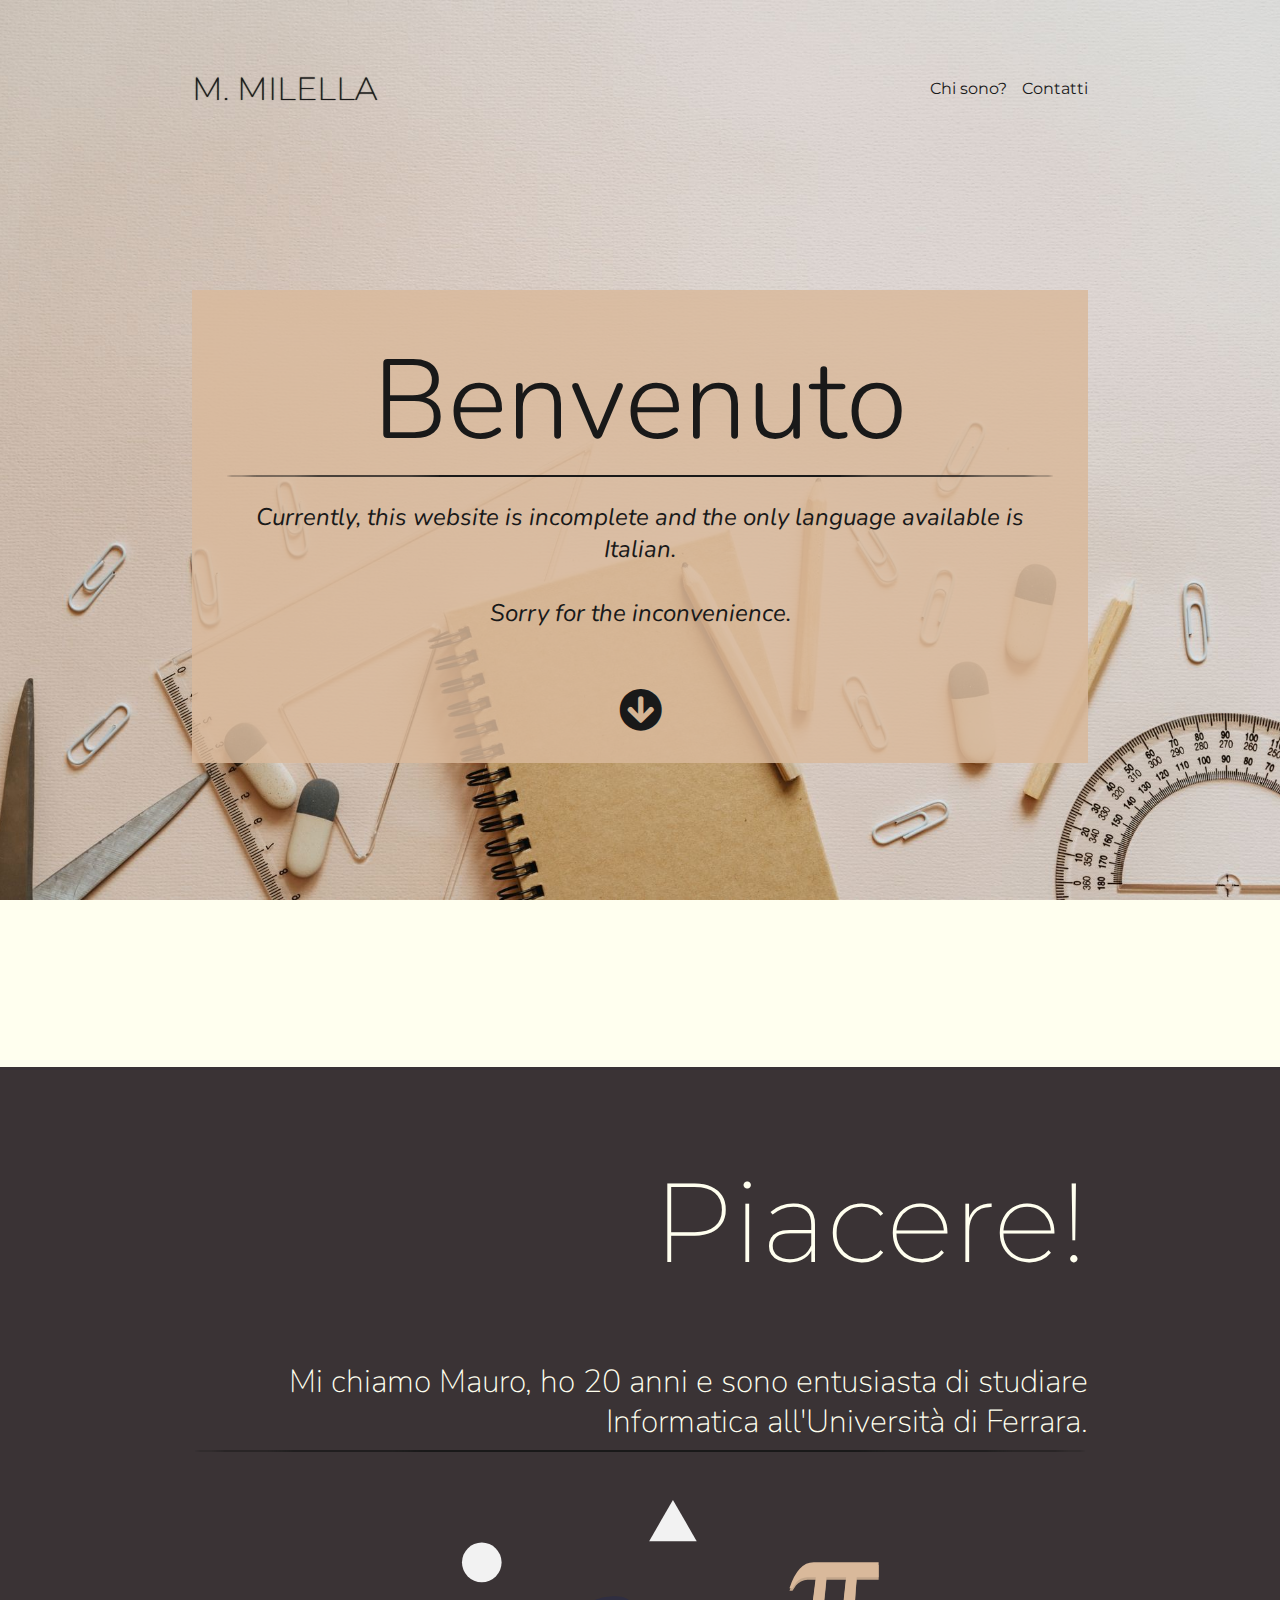
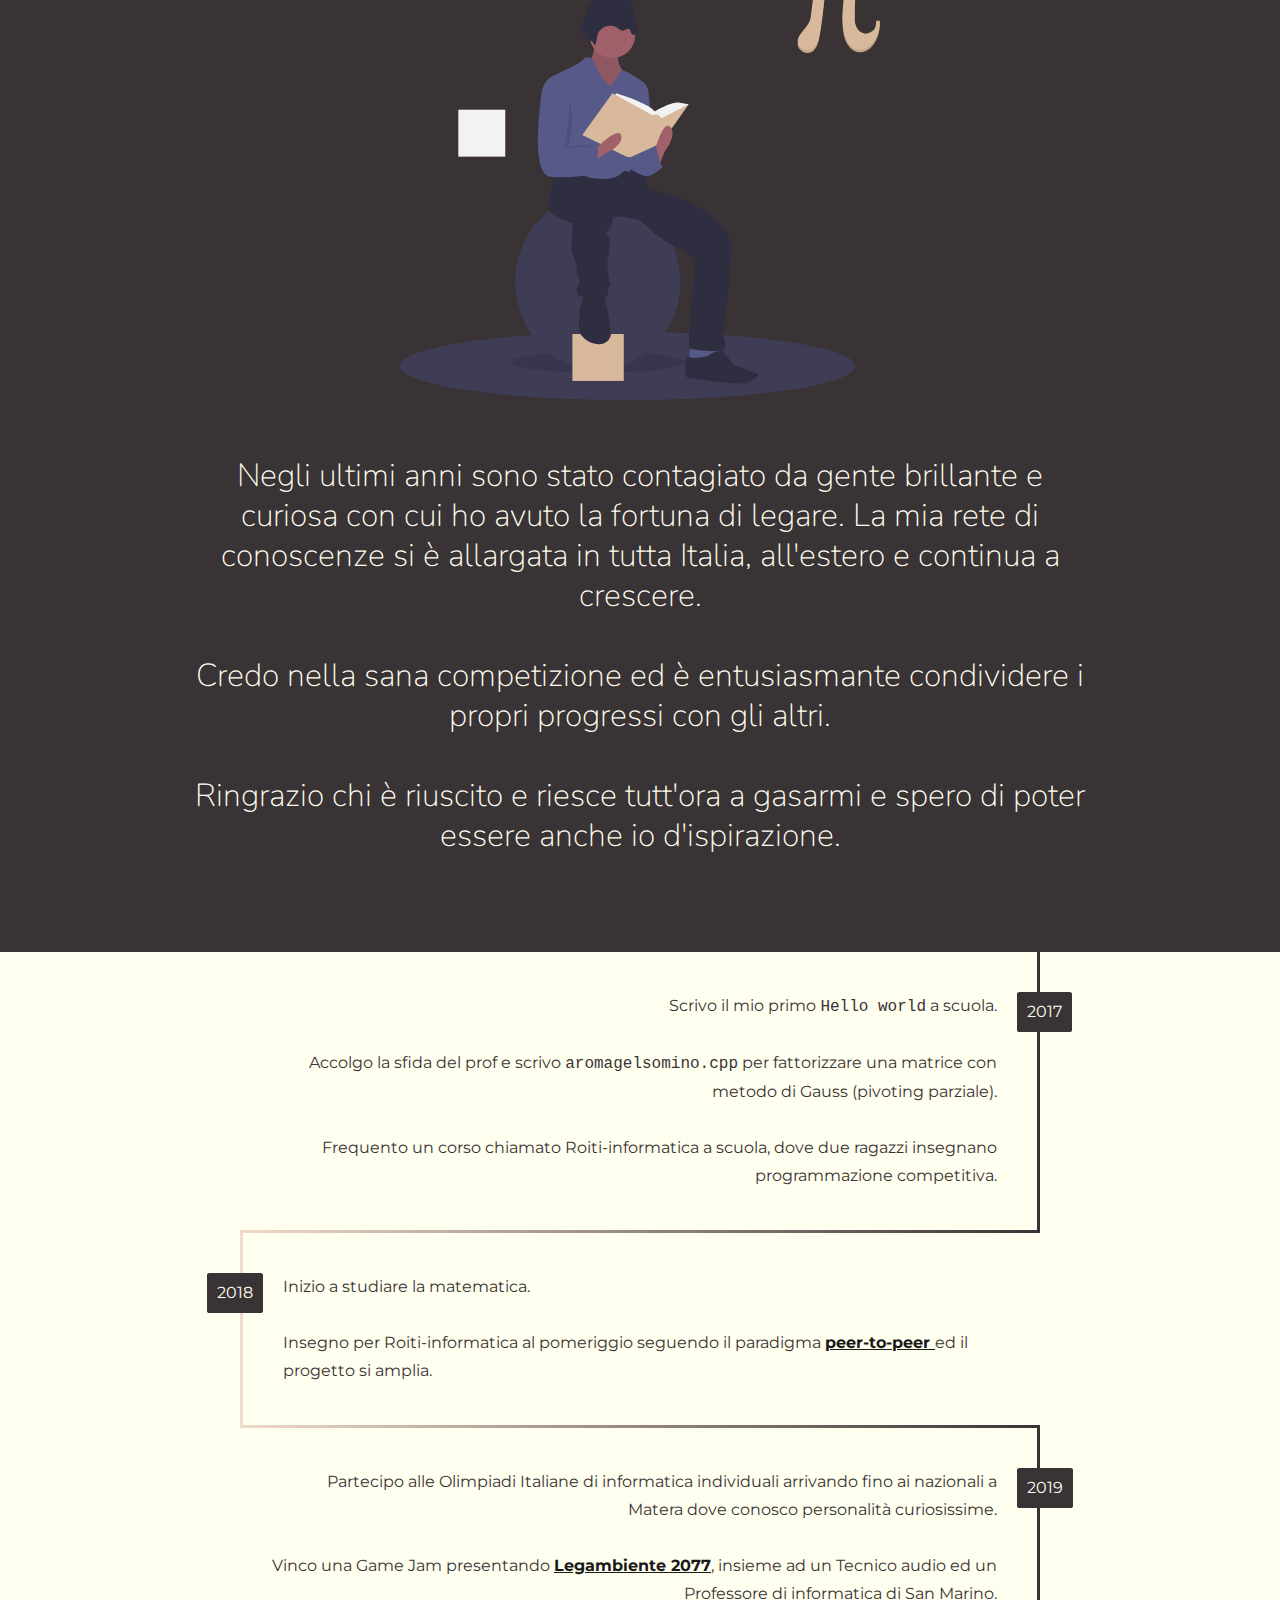
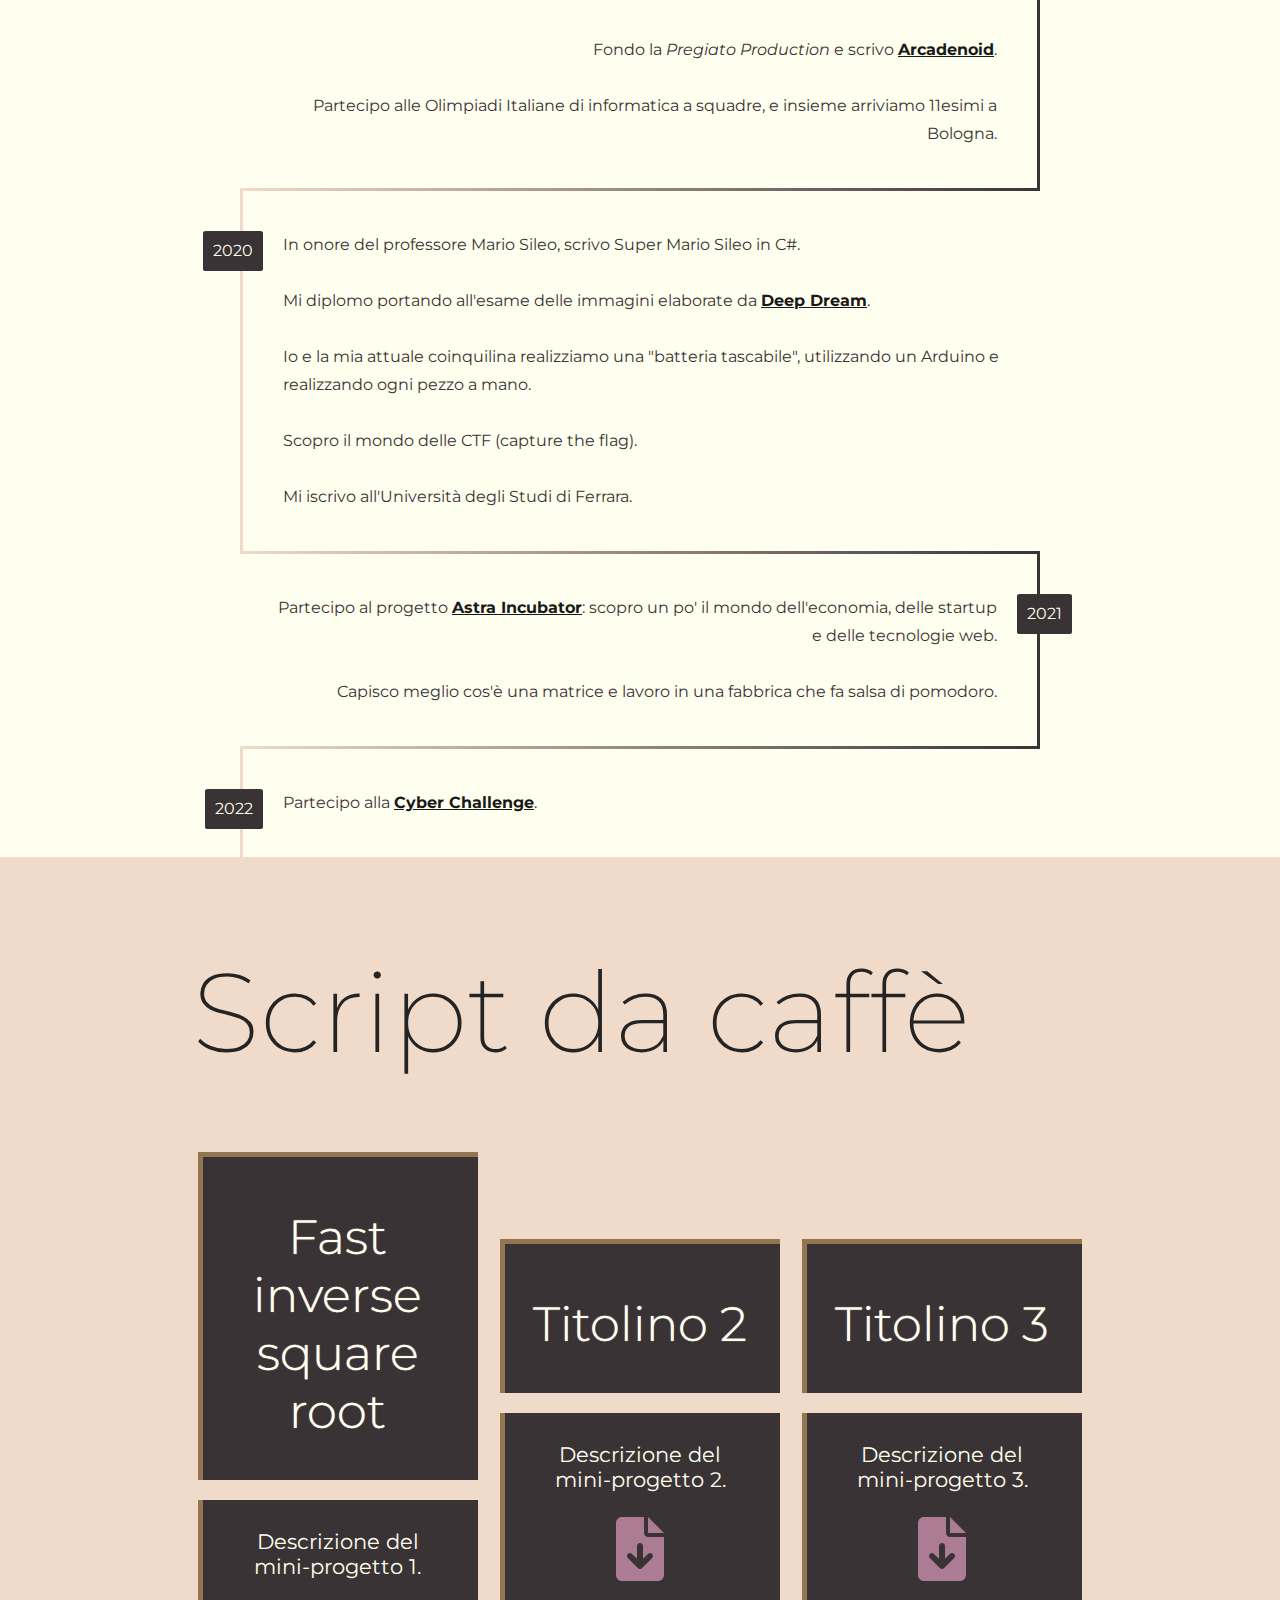
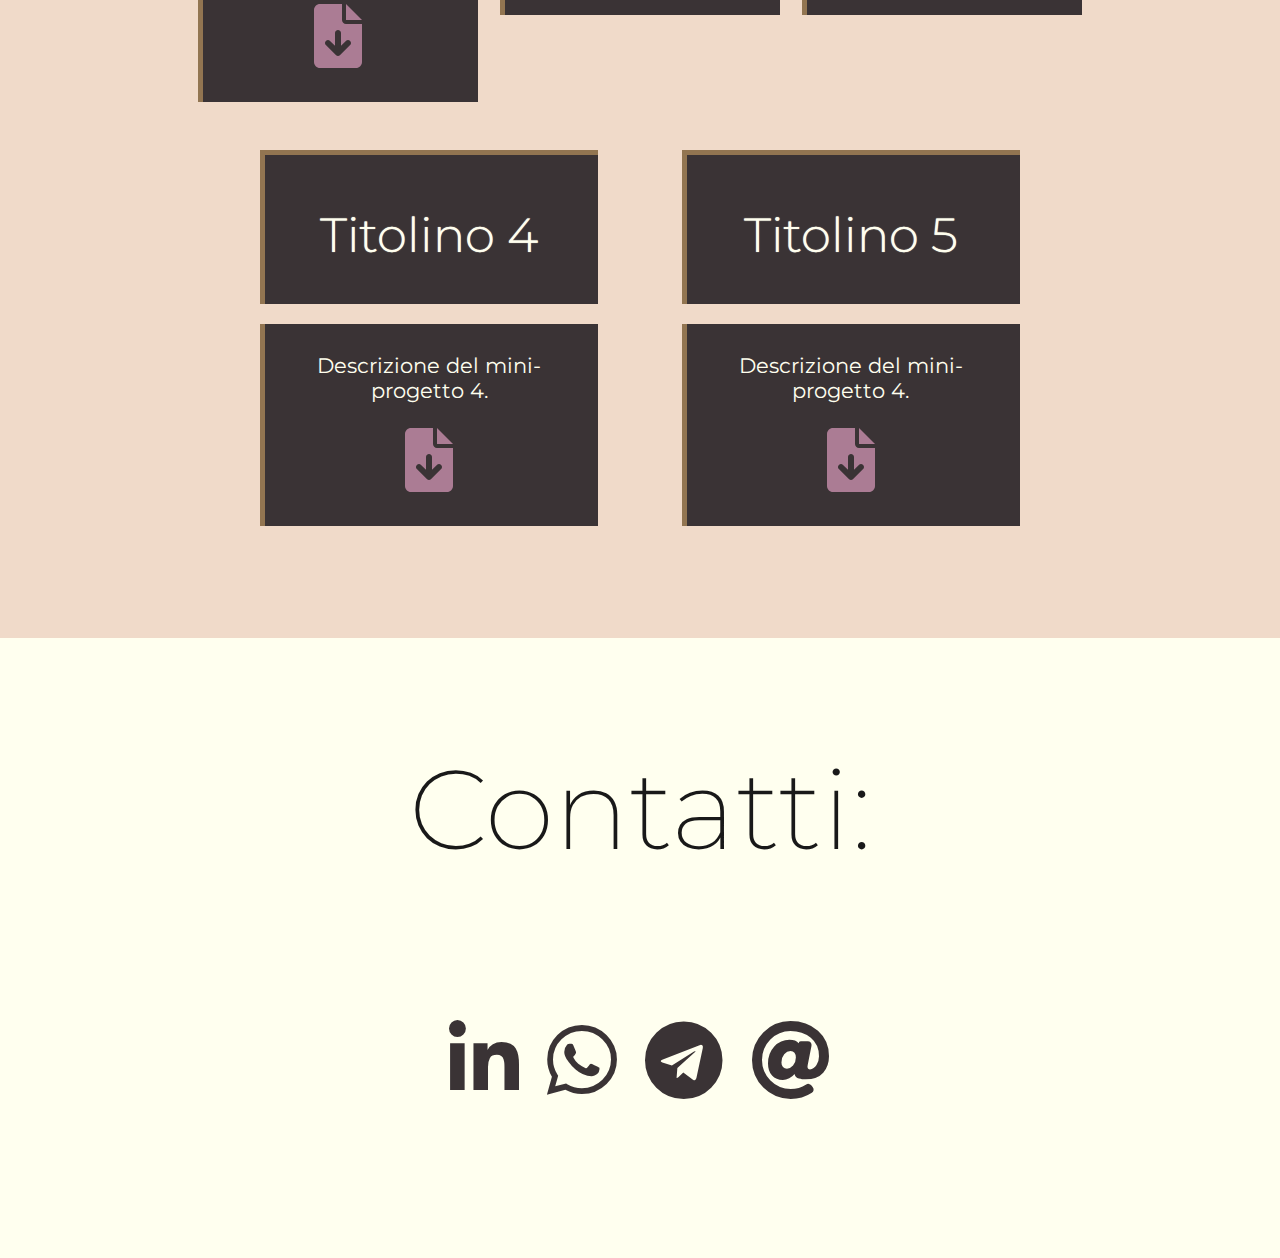
==== index.html @ ec264544 "1" ====
<!DOCTYPE html>
<html lang="en">
<head>
    <!--
    <script async src="https://www.googletagmanager.com/gtag/js?id=UA-208314237-1"></script>
    <script>
    window.dataLayer = window.dataLayer || [];
    function gtag(){dataLayer.push(arguments);}
    gtag('js', new Date());

    gtag('config', 'UA-208314237-1');
    </script>
    -->

    <meta charset="UTF-8">
    <meta http-equiv="X-UA-Compatible" content="IE=edge">
    <meta name="viewport" content="width=device-width, initial-scale=1.0">
    <link rel="stylesheet" href="css/style.css" >
    <link rel="stylesheet" href="css/index.css" >
    <link rel="stylesheet" href="css/timeline.css" >
    <link rel="stylesheet" href="css/card.css" >
    <link rel="stylesheet" href="https://cdnjs.cloudflare.com/ajax/libs/font-awesome/5.15.4/css/all.min.css" integrity="sha512-1ycn6IcaQQ40/MKBW2W4Rhis/DbILU74C1vSrLJxCq57o941Ym01SwNsOMqvEBFlcgUa6xLiPY/NS5R+E6ztJQ==" crossorigin="anonymous" referrerpolicy="no-referrer" />
    <script src="https://cdnjs.cloudflare.com/ajax/libs/jquery/3.6.0/jquery.min.js" integrity="sha512-894YE6QWD5I59HgZOGReFYm4dnWc1Qt5NtvYSaNcOP+u1T9qYdvdihz0PPSiiqn/+/3e7Jo4EaG7TubfWGUrMQ==" crossorigin="anonymous" referrerpolicy="no-referrer"></script>
    <title>mauro.milella</title>
</head>
<body>
    <!-- Header section -->
    <section class="container hero-background">
        <div class="flex-row" style="padding-top: 3rem;">
            <div class="flex-column fb-standard">
                <h1 class="nav-logo">M. MILELLA</h1>
            </div>
            <div class="flex-column ">

                <div class="mobile-only mobile-home">
                    <a id="mobile-nav-button" href="javascript:void(0)" class="nav-a"><i class="fas fa-arrow-circle-up  nav-icon"   ></i></a>
                </div> 

                <ul class="nav-ul nav-mobile-screen">
                    <li class="nav-li"><a href="#presentationSection" class="nav-a">Chi sono?</a></li>
                    <li class="nav-li"><a href="#contacts" class="nav-a">Contatti</a></li>
                </ul>
            </div>
        </div>

        <div class="hero-paragraph" style="text-align: center;">
            <h1 class="hero-text hero-title w200">Benvenuto</h1>
            <hr class="hr-line">
            <h2 class="hero-text" style="font-weight: 400; font-style: italic;">
                Currently, this website is incomplete and the only language available is Italian. <br><br>Sorry for the inconvenience.
            </h2>
            <i class="fas fa-arrow-circle-down fa-beat nav-icon" style="margin-top: 1em; color: var(--text); z-index: 0;"></i>
        </div>

        <!--  -->
        <br> <br> <br> <br> <br> <br> <br> <br>
        <br> <br> <br> <br> <br> <br> <br> <br>

    </section>

    <!-- Informative section -->
    <section class="container" id="presentationSection" style="color: var(--background); padding-top: 1rem; background-color: var(--coffe); text-align: right; line-height: 2.5em;">
        <h1 class="hero-title w200">Piacere!</h1>
        <div class="flex-row">
            <h2 class="hero-subtitle w200">
                Mi chiamo Mauro, ho 20 anni e sono entusiasta di studiare Informatica all'Università di Ferrara. 
            </h2>
        </div>
        <hr class="hr-line">
        <br>

        <div class="flex-row" style="justify-content: center;">
            <div class="flex-column fb-standard">
                <img class="image" src="./imgs/mathematics.svg"></img>
            </div>
            <div class="flex-column fb-standard" id="undershift">
                <h2 class="hero-subtitle w200" style="text-align: center; padding: 0;">
                    <br>
                    Negli ultimi anni sono stato contagiato da gente brillante e curiosa con cui ho avuto la fortuna di legare.
                    La mia rete di conoscenze si è allargata in tutta Italia, all'estero e continua a crescere.
                    <br><br>
                    Credo nella sana competizione ed è entusiasmante condividere i propri progressi con gli altri.
                </h2>
            </div>
            <h2 class="hero-subtitle w200" style="text-align: center; padding-bottom: 6rem;">
                <br>
                Ringrazio chi è riuscito e riesce tutt'ora a gasarmi e spero di poter essere anche io d'ispirazione.
            </h2>
        </div>

    </section>

    <div class="timeline-dim">
        <p class="timeline-p"> 
            Scrivo il mio primo <code>Hello world</code> a scuola.  
            <br> <br>
            Accolgo la sfida del prof e scrivo <code>aromagelsomino.cpp</code> per fattorizzare una matrice con metodo di Gauss (pivoting parziale). 
            <br> <br> 
            Frequento un corso chiamato Roiti-informatica a scuola, dove due ragazzi insegnano programmazione competitiva. 
        </p>
        <p class="timeline-p"> Inizio a studiare la matematica.
             <br> <br>Insegno per Roiti-informatica al pomeriggio seguendo il paradigma <a style="font-weight: bold; color: var(--text);" href="https://it.wikipedia.org/wiki/Peer_education#:~:text=Nell'educazione%20tra%20pari%20(in,entroterra%20culturale%20o%20esperienze%20vissute.">peer-to-peer </a> 
                    ed il progetto si amplia.
            </p>

        <p class="timeline-p">
            Partecipo alle Olimpiadi Italiane di informatica individuali arrivando fino ai nazionali a Matera dove conosco personalità curiosissime.
            <br> <br>
            Vinco una Game Jam presentando <a class="boldunderline" href="https://8bit-sized.itch.io/legambiente-2077">Legambiente 2077</a>, insieme ad un Tecnico audio ed un Professore di informatica di San Marino.
            <br> <br>
            Fondo la <span style="font-style: italic;"  >Pregiato Production</span> e scrivo <a class="boldunderline" href="https://play.google.com/store/apps/details?id=com.PregiatoProduction.Arcadenoid&hl=it&gl=US">Arcadenoid</a>.
            <br> <br>
            Partecipo alle Olimpiadi Italiane di informatica a squadre, e insieme arriviamo 11esimi a Bologna.
        </p>
        <p class="timeline-p">
            In onore del professore Mario Sileo, scrivo Super Mario Sileo in C#.
            <br> <br>
            Mi diplomo portando all'esame delle immagini elaborate da <a class="boldunderline" href="https://it.wikipedia.org/wiki/Deep_Dream">Deep Dream</a>.
            <br> <br>
            Io e la mia attuale coinquilina realizziamo una "batteria tascabile", utilizzando un Arduino e realizzando ogni pezzo a mano.
            <br> <br>
            Scopro il mondo delle CTF (capture the flag).
            <br> <br>
            Mi iscrivo all'Università degli Studi di Ferrara.
        </p>
        <p class="timeline-p"> 
            Partecipo al progetto <a class="boldunderline" href="https://astraincubator.com/">Astra Incubator</a>: scopro un po' il mondo dell'economia, delle startup e delle tecnologie web.
            <br> <br>
            Capisco meglio cos'è una matrice e lavoro in una fabbrica che fa salsa di pomodoro.
        </p>
        <p class="timeline-p"> 
            Partecipo alla <a class="boldunderline" href="https://cyberchallenge.it">Cyber Challenge</a>.
        </p>
       </div>

    <!-- Presentation section -->
    <section class="container section-padding" style="background-color: var(--light-brown); padding-top: 1rem; ">
        
        <h1 class="hero-title w200">Script da caffè</h1>

        <div class="flex-row"
            style="
                justify-content: space-evenly; 
                gap: 1rem;
            "
        >

            <div class="coffe-card inset1">
                <!-- Title zone-->
                <div class="flex-row coffe-card-zone">
                    <h1>Fast inverse square root</h1>
                </div>
                <hr style="height: 20px; background: var(--light-brown); border: none;">
                <!-- Content zone-->
                <div class="flex-row coffe-card-zone">
                    <p>
                        Descrizione del mini-progetto 1.
                        <br><br>
                        <a href="./downloadables/fastinverseroot.cpp" download>
                            <svg style="max-width: 3rem;"  xmlns="http://www.w3.org/2000/svg" viewBox="0 0 384 512"><!--! Font Awesome Pro 6.0.0 by @fontawesome - https://fontawesome.com License - https://fontawesome.com/license (Commercial License) Copyright 2022 Fonticons, Inc. --><path fill="#AB7C94" d="M384 128h-128V0L384 128zM256 160H384v304c0 26.51-21.49 48-48 48h-288C21.49 512 0 490.5 0 464v-416C0 21.49 21.49 0 48 0H224l.0039 128C224 145.7 238.3 160 256 160zM255 295L216 334.1V232c0-13.25-10.75-24-24-24S168 218.8 168 232v102.1L128.1 295C124.3 290.3 118.2 288 112 288S99.72 290.3 95.03 295c-9.375 9.375-9.375 24.56 0 33.94l80 80c9.375 9.375 24.56 9.375 33.94 0l80-80c9.375-9.375 9.375-24.56 0-33.94S264.4 285.7 255 295z"/></svg>
                        </a>
                    </p>
                </div>

            </div>
    
            <div class="coffe-card inset1">
                <!-- Title zone-->
                <div class="flex-row coffe-card-zone">
                    <h1>Titolino 2</h1>
                </div>
                <hr style="height: 20px; background: var(--light-brown); border: none;">
                <!-- Content zone-->
                <div class="flex-row coffe-card-zone">
                    <p>
                        Descrizione del mini-progetto 2.
                        <br><br>
                        <a href="./downloadables/fastinverseroot.cpp" download>
                            <svg style="max-width: 3rem;"  xmlns="http://www.w3.org/2000/svg" viewBox="0 0 384 512"><!--! Font Awesome Pro 6.0.0 by @fontawesome - https://fontawesome.com License - https://fontawesome.com/license (Commercial License) Copyright 2022 Fonticons, Inc. --><path fill="#AB7C94" d="M384 128h-128V0L384 128zM256 160H384v304c0 26.51-21.49 48-48 48h-288C21.49 512 0 490.5 0 464v-416C0 21.49 21.49 0 48 0H224l.0039 128C224 145.7 238.3 160 256 160zM255 295L216 334.1V232c0-13.25-10.75-24-24-24S168 218.8 168 232v102.1L128.1 295C124.3 290.3 118.2 288 112 288S99.72 290.3 95.03 295c-9.375 9.375-9.375 24.56 0 33.94l80 80c9.375 9.375 24.56 9.375 33.94 0l80-80c9.375-9.375 9.375-24.56 0-33.94S264.4 285.7 255 295z"/></svg>
                        </a>
                    </p>
                </div>
            </div>

            <div class="coffe-card inset1">
                <!-- Title zone-->
                <div class="flex-row coffe-card-zone">
                    <h1>Titolino 3</h1>
                </div>
                <hr style="height: 20px; background: var(--light-brown); border: none;">
                <!-- Content zone-->
                <div class="flex-row coffe-card-zone">
                    <p>
                        Descrizione del mini-progetto 3.
                        <br><br>
                        <a href="./downloadables/fastinverseroot.cpp" download>
                            <svg style="max-width: 3rem;" xmlns="http://www.w3.org/2000/svg" viewBox="0 0 384 512"><!--! Font Awesome Pro 6.0.0 by @fontawesome - https://fontawesome.com License - https://fontawesome.com/license (Commercial License) Copyright 2022 Fonticons, Inc. --><path fill="#AB7C94" d="M384 128h-128V0L384 128zM256 160H384v304c0 26.51-21.49 48-48 48h-288C21.49 512 0 490.5 0 464v-416C0 21.49 21.49 0 48 0H224l.0039 128C224 145.7 238.3 160 256 160zM255 295L216 334.1V232c0-13.25-10.75-24-24-24S168 218.8 168 232v102.1L128.1 295C124.3 290.3 118.2 288 112 288S99.72 290.3 95.03 295c-9.375 9.375-9.375 24.56 0 33.94l80 80c9.375 9.375 24.56 9.375 33.94 0l80-80c9.375-9.375 9.375-24.56 0-33.94S264.4 285.7 255 295z"/></svg>
                        </a>
                    </p>
                </div>
            </div>

            <div class="coffe-card inset1">
                <!-- Title zone-->
                <div class="flex-row coffe-card-zone">
                    <h1>Titolino 4</h1>
                </div>
                <hr style="height: 20px; background: var(--light-brown); border: none;">
                <!-- Content zone-->
                <div class="flex-row coffe-card-zone">
                    <p>
                        Descrizione del mini-progetto 4.
                        <br><br>
                        <a href="./downloadables/fastinverseroot.cpp" download>
                            <svg style="max-width: 3rem;" xmlns="http://www.w3.org/2000/svg" viewBox="0 0 384 512"><!--! Font Awesome Pro 6.0.0 by @fontawesome - https://fontawesome.com License - https://fontawesome.com/license (Commercial License) Copyright 2022 Fonticons, Inc. --><path fill="#AB7C94" d="M384 128h-128V0L384 128zM256 160H384v304c0 26.51-21.49 48-48 48h-288C21.49 512 0 490.5 0 464v-416C0 21.49 21.49 0 48 0H224l.0039 128C224 145.7 238.3 160 256 160zM255 295L216 334.1V232c0-13.25-10.75-24-24-24S168 218.8 168 232v102.1L128.1 295C124.3 290.3 118.2 288 112 288S99.72 290.3 95.03 295c-9.375 9.375-9.375 24.56 0 33.94l80 80c9.375 9.375 24.56 9.375 33.94 0l80-80c9.375-9.375 9.375-24.56 0-33.94S264.4 285.7 255 295z"/></svg>
                        </a>
                    </p>
                </div>
            </div>

            <div class="coffe-card inset1">
                <!-- Title zone-->
                <div class="flex-row coffe-card-zone">
                    <h1>Titolino 5</h1>
                </div>
                <hr style="height: 20px; background: var(--light-brown); border: none;">
                <!-- Content zone-->
                <div class="flex-row coffe-card-zone">
                    <p>
                        Descrizione del mini-progetto 4.
                        <br><br>
                        <a href="./downloadables/fastinverseroot.cpp" download>
                            <svg style="max-width: 3rem;" xmlns="http://www.w3.org/2000/svg" viewBox="0 0 384 512"><!--! Font Awesome Pro 6.0.0 by @fontawesome - https://fontawesome.com License - https://fontawesome.com/license (Commercial License) Copyright 2022 Fonticons, Inc. --><path fill="#AB7C94" d="M384 128h-128V0L384 128zM256 160H384v304c0 26.51-21.49 48-48 48h-288C21.49 512 0 490.5 0 464v-416C0 21.49 21.49 0 48 0H224l.0039 128C224 145.7 238.3 160 256 160zM255 295L216 334.1V232c0-13.25-10.75-24-24-24S168 218.8 168 232v102.1L128.1 295C124.3 290.3 118.2 288 112 288S99.72 290.3 95.03 295c-9.375 9.375-9.375 24.56 0 33.94l80 80c9.375 9.375 24.56 9.375 33.94 0l80-80c9.375-9.375 9.375-24.56 0-33.94S264.4 285.7 255 295z"/></svg>
                        </a>
                    </p>
                </div>
            </div>

        </div>
        
    </section>

    <!-- Courses page link -->
    <!-- <section class="container section-padding" id="presentationSection">
                <div style="text-align: center;">
                    <h1 class="hero-title w200">I miei corsi</h1>
                    <a href="#" class="btn1">esplora</a>
                </div>
                <br><br>
    </section> -->

    <!-- Footer -->
    <section class="container footer" id="contacts" style="margin-bottom: 3em; padding-top: 2em; line-height: .3em; font-family: 'Montserrat';">
    <div  class="flex-row" style="justify-content: center; align-items: center; align-content: center;">
        <div>
            <h1 class="hero-title w200" style=" text-align: center;">Contatti: 
                <div style="display: inline-block; margin: 0.2em; margin-top: 1em;">
                    <a href="https://www.linkedin.com/in/mauro-milella" target="_blank" ><i class="fab fa-linkedin-in social-icon"></i></a>
                    <a href="https://api.whatsapp.com/send?phone=3385628224" target="_blank" ><i class="fab fa-whatsapp social-icon"></i></a>
                    <a href="https://telegram.me/MauroMilella " target="_blank" ><i class="fab fa-telegram social-icon"></i></a>
                    <a href="mailto:milella_mauro@live.it" target="_blank" ><i class="fas fa-at social-icon"></i></a>
                </div>
        </h1>
        </div>
    </div>    

    </section>

    <script src="js/index.js"></script>

</body>
</html>
---- css/style.css ----
@import url('https://fonts.googleapis.com/css2?family=Montserrat:wght@100;400;700&family=Nunito:wght@200;400&display=swap');

:root{
    padding: 0;
    margin: 0;
    --background: rgb(255, 255, 239);
    --main-text-color: rgb(36, 36, 36);
    --light-text-color: rgb(241,241,241);
    --main-font: 'Montserrat';
    --secondary-font: 'Nunito';
    
    --main-color: #D9B99B;
    --main-color-trans: #d9b99bd7;
    --text: #191919;

    --brown1: #927551;
    --brown-fade: #92755136;
    --brown2: #765A3C;

    --light-green: #C3E991;
    --light-yellow: #fce373;
    --light-yellow-2: #F2F6D0;
    --light-brown: #F0DAC9;
    --light-red: #FF4365;
    --pink1: #E08DAC;
    --alabaster: #E0E2DB;
    --dark-sienna: #4C061D;
    --almond: #F1E3D3;
    --blue1: #6A7FDB;
    --blue2: #57E2E5;
    --celeste: #A8F9FF;
    --emerald: #45CB85;
    --orange: #e57b54;
    --coffe: #3A3335;
    --pink: #F7D1C8;
    
    --standard-radial: linear-gradient(90deg, var(--background) 0%, var(--brown-fade) 10%, var(--background) 60%); 

    font-size: 16px;
}

body{
    padding: 0;
    margin: 0;
    background: var(--background);
    color: var(--main-text-color);
    font-family: var(--main-font), 'Arial', sans-serif;
}

::selection {
    background: var(--brown1); /* WebKit/Blink Browsers */
  }
  ::-moz-selection {
    background: var(--brown1); /* Gecko Browsers */
  }

.container{
    max-width: 1600px;
    margin-left: auto;
    margin-right: auto;
    padding-left: 15%;
    padding-right: 15%;
}


.auto{
    margin-left: auto;
    margin-right: auto;
}

.flex-row{
    display: flex;
    flex-direction: row;
    justify-content: space-between;
    align-items: center;
    flex-wrap: wrap;
    flex-basis: 100%;
}

.flex-column{
    display: flex;
    flex-direction: column;
    justify-content: center;
    align-content: flex-end;
}

.grid{
    display: grid;
}

.fb100{flex-basis: 100%;}

.fb-standard{
    flex-basis: 50%;
}

.separation{
    margin-top: 3rem;
}

.section-separation{
    margin-top: 10rem;
}

.section-padding{
    padding-top: 5em;
    padding-bottom: 5em;
}

.w200{
    font-weight: 200;
}

.desktop-only{
    display:initial;
}
.mobile-only{
    display: none;
}
.mobile-home{
    position: fixed;
    bottom: 0;
    right: 0;
    margin-right: 3rem;
    margin-bottom: 3rem;
    z-index: 2;
}

.down-direction{
    transform: rotateZ(180deg);
    transition: 1s;
}

@media only screen and (max-width: 768px) {
    .desktop-only{
        display: none !important;
    }
    .mobile-only{
        display: initial;
    }
}

.image{
    max-width: 30em;
    max-height: 40em;
    margin-left: auto;
    margin-right: auto;
}
.large-image{
    width: 65%;
    height: 45%;
    margin-left: auto;
    margin-right: auto;
}
.little-image{
    margin-left: auto;
    margin-right: auto;
    margin-top: 1em;
    margin-bottom: 1em;
    max-height: 100%;
    max-width: 100%;
}

.underline{text-decoration: underline;}
.bkg-light-yellow{background: var(--light-yellow);}
.bkg-light-green{background: var(--light-green);}
.bkg-light-red{background: var(--light-red);}
.bkg-light-yellow2{background: var(--light-yellow-2);}
.bgk-main-color{background: var(--main-color);}
.bkg-celeste{background: var(--celeste);}

@media only screen and (max-width: 540px){
    .image{max-width: 18em;}
    .little-image{max-width: 15em; max-height: 15em;}
}
@media only screen and (max-width: 400px){
    .image{max-width: 15em;}
}

.footer{
    background-color: var(--background);
    color: var(--text);
    font-weight: 200;
    font-family: 'Nunito';
}

.btn1{
    background-color: var(--coffe);
    border: none;
    font-size: 1.5rem;
    color: var(--background);
    padding: 1rem;
    padding-top: 0.8rem;
    padding-bottom: 0.8rem;
    font-weight: 400;
    text-decoration: none;
}

@media only screen and (max-width: 500px){
    .btn1{font-size: 1rem;}
}

.hr-line{
    color: transparent;
    border: 1px solid var(--text);
    border-radius: 100%;
}

.centered-logo{
    display: block;
    margin-left: auto;
    margin-right: auto;
    height: 15em;
    width: 15em;
}


@media only screen and (max-width: 1386px){
    #undershift{
        margin-top: 1rem;
        flex-basis: 100%;
    }
}

/* FONT AWESOME GENERIC BEAT */ 
.fa-beat {
    animation:fa-beat 5s ease infinite;
  }
  @keyframes fa-beat {
    0% {
      transform:scale(1);
    }
    5% {
      transform:scale(1.25);
    }
    20% {
      transform:scale(1);
    }
    30% {
      transform:scale(1);
    }
    35% {
      transform:scale(1.25);
    }
    50% {
      transform:scale(1);
    }
    55% {
      transform:scale(1.25);
    }
    70% {
      transform:scale(1);
    }
  }

a{
    color: var(--background);
}

.svg-icon-little{
    max-width: 3em;
    max-height: 3em;
}

.social-icon{
    font-size: 5rem;
    color: var(--coffe);
}

.boldunderline{
    font-weight: bold;
    color: var(--text);
}

/*
Bootstrap media rules:
    xs = Extra small <576px. Max container width None (auto)
    sm = Small ≥576px. Max container width 540px.
    md = Medium ≥768px. Max container width 720px.
    lg = Large ≥992px. Max container width 960px.
    xl = Extra large ≥1200px. Max container width 1140px.
*/
---- css/index.css ----
.hero-background{
    height: 100%;
    background-position: bottom;
    background-repeat: no-repeat;
    background-size: cover;
    background-attachment: fixed;
    background-image: linear-gradient(rgba(12, 12, 12, 0) , rgba(12, 12, 12, 0) ) , url('../imgs/background1.jpg');
}
.nav-logo{
    font-size: 2rem;
    color: var(--text);
    user-select: none;
    font-weight: 200;
    text-shadow: 0px 0px 1px black;
    flex-wrap: nowrap;
    text-align: left;
}

.nav-ul{
    display: inline;
    list-style: none;
}
.nav-li{
    display: inline;
    margin-left: .7rem;
}
.nav-li a{
    display: inline-block;
    text-decoration: none;
    font-family: var(--main-font), 'Arial', sans-serif;
    font-weight: 400;
    color: var(--text);
    transition-duration: .2s;
}
.nav-li a:hover{
    text-decoration: underline;
    transition-duration: .2s;
}
.nav-icon{
    position: relative;
    font-size: 2.7rem;
    color: var(--text);
    z-index: 2;
    transition: 1s;
}

.nav-mobile-screen{
    display: initial;
}

.nav-in{
    content: "";
}
.nav-out{
    content: "";
}

@keyframes mobile-navbar-transition-in {
    from{}
    to{bottom: 0vh;}
}
@keyframes mobile-navbar-transition-out{
    from{bottom: 0vh;}
    to{bottom: -120vh;}
}

@media only screen and (max-width: 768px){
    .nav-mobile-screen{
        position: fixed;
        background: var(--brown1);
        width: 100vw;
        height: 100vh;
        z-index: 1;
        bottom: -120vh;    left: 0;
        margin: 0;
    }

    .nav-in{
        transition-duration: 1s;
        transform: translateY(-120vh);
    }
    .nav-out{
        transition-duration: 1s;
        transform: translateY(0vh);
    }

    .nav-ul{
        display: flex;
        flex-direction: column;
        align-items: flex-start;
        justify-content: center;
        gap: 2rem;
        padding-left: 2rem;
        font-size: 2rem;
    }
    .nav-ul .nav-li a{
        transition: none !important;
    }
    .nav-li a:hover{
        transform: none;
        transition: none !important;
    }
}

.hero-paragraph{
    /*
    width: -webkit-fit-content;
    width: -moz-fit-content;
    */
    width: fit-content;
    min-width: 300px;
    /*
    height: -webkit-fit-content;
    height: -moz-fit-content;
    */
    height: fit-content;
    padding: 2rem;
    margin-left: auto;
    margin-right: auto;
    margin-top: 10rem;
    background: var(--main-color-trans);
}

.hero-text{
    margin: 0;
    padding: 0;
    font-family: 'Nunito', 'Josefin Sans', sans-serif;
    color: var(--text);
    font-weight: 300;
    padding: 1rem;
    max-width: 800px;
}

.hero-title{
    line-height: 1.15em;
    font-size: 7rem;
    padding-bottom: 0;
}

.hero-subtitle{
    font-family: 'Nunito';
    font-size: 2rem;
    margin-top: 0rem;
    margin-bottom: 0rem;
}

@media only screen and (max-width: 1048px){
    .hero-paragraph{margin-top: 8rem;}
}
@media only screen and (max-width: 900px){
    .hero-title{font-size: 6rem;}
}
@media only screen and (max-width: 768px){
    .hero-title{font-size: 5rem;}
    .hero-subtitle{font-size: 1.5rem;}
}
@media only screen and (max-width: 700px){
    .hero-title{font-size: 4rem;}
}
@media only screen and (max-width: 575px){
    .hero-title{font-size: 3rem;}
    .hero-paragraph{
        position: relative;
        left: -2rem;
        width: 100%;
    }
}
@media only screen and (max-width: 470px){
    .hero-subtitle{font-size: 1.35rem;}
    .hero-text{font-size: 1rem;}
    .hero-title{font-size: 2.5rem;}
    .hero-paragraph{min-width: 200px;}
}

.lateral-paragraph{
    text-align: left;
    margin-left: 2rem;
    margin-top: 0;
    font-size: 1.4em;
}

/* Style the buttons that are used to open and close the faq-page body */
.faq-page {
    /* background-color: #eee; */
    color: #444;
    cursor: pointer;
    padding: 30px 20px;
    width: 100%;
    border: none;
    outline: none;
    transition: 0.4s;
    margin: auto;
}
.faq-body{
    margin: auto;
    /* text-align: center; */
   width: 100%; 
   padding: auto;
   
}
/* Add a background color to the button if it is clicked on (add the .active class with JS), and when you move the mouse over it (hover) */
.active,
.faq-page:hover {
    font-size: 1.6rem;
}
/* Style the faq-page panel. Note: hidden by default */
.faq-body {
    padding: 0 18px;
    display: none;
    overflow: hidden;
    font-family: 'Nunito', sans-serif;
    font-size: 1.2rem;
    width: fit-content;
}
.faq-page:after {
    content: '\02795';
    /* Unicode character for "plus" sign (+) */
    font-size: 13px;
    color: #777;
    float: right;
}
.active:after {
    content: "\2796";
    /* Unicode character for "minus" sign (-) */
}

/*
Timeline
*/
---- css/timeline.css ----
@charset "UTF-8";
.timeline-dim {
  width: -webkit-fit-content;
  width: -moz-fit-content;
  width: fit-content;
  max-width: 800px;
  margin: auto;
}

p.timeline-p {
  font-size: 1em;
  line-height: 1.75em;
  border-top: 3px solid;
  /*Color palette must be imported before this file*/
  -o-border-image: linear-gradient(to right, var(--light-brown) 0%, var(--coffe) 100%);
     border-image: linear-gradient(to right, var(--light-brown) 0%, var(--coffe) 100%);
  border-image-slice: 1;
  border-width: 3px;
  margin: 0;
  padding: 40px;
  counter-increment: section;
  position: relative;
  color: var(--coffe);
}
p.timeline-p:before {
  /*content: counter(section);*/
  position: absolute;
  border-radius: 5%;
  padding: 10px;
  height: 1.25em;
  width: -webkit-fit-content;
  width: -moz-fit-content;
  width: fit-content;
  background-color: var(--coffe);
  text-align: center;
  line-height: 1.25em;
  color: var(--background);
  font-size: 1em;
}

p.timeline-p:nth-child(odd) {
  text-align: right;
  border-right: 3px solid;
  padding-left: 2rem;
}
p.timeline-p:nth-child(odd):before {
  left: 100%;
  margin-left: -20px;
}

p.timeline-p:nth-child(even) {
  text-align: left;
  border-left: 3px solid;
  padding-right: 2rem;
}
p.timeline-p:nth-child(even):before {
  right: 100%;
  margin-right: -20px;
}

p.timeline-p:first-child {
  border-top: 0;
  border-top-right-radius: 0;
  border-top-left-radius: 0;
}

p.timeline-p:last-child {
  border-bottom-right-radius: 0;
  border-bottom-left-radius: 0;
}

/* Contents */
p.timeline-p:nth-child(1)::before {
  content: "2017";
}

p.timeline-p:nth-child(2)::before {
  content: "2018";
}

p.timeline-p:nth-child(3)::before {
  content: "2019";
}

p.timeline-p:nth-child(4)::before {
  content: "2020";
}

p.timeline-p:nth-child(5)::before {
  content: "2021";
}

p.timeline-p:nth-child(6)::before {
  content: "2022";
}

/*
Bootstrap media rules:
    xs = Extra small <576px. Max container width None (auto)
    sm = Small ≥576px. Max container width 540px.
    md = Medium ≥768px. Max container width 720px.
    lg = Large ≥992px. Max container width 960px.
    xl = Extra large ≥1200px. Max container width 1140px.
*/
@media only screen and (max-width: 960px) {
  .timeline-dim {
    max-width: 500px;
    margin: auto;
  }
}
@media only screen and (max-width: 768px) {
  .timeline-dim {
    width: -webkit-fit-content;
    width: -moz-fit-content;
    width: fit-content;
    max-width: 400px;
    margin: auto;
  }
}
@media only screen and (max-width: 540px) {
  .timeline-dim {
    width: -webkit-fit-content;
    width: -moz-fit-content;
    width: fit-content;
    max-width: 300px;
    margin: auto;
  }
}
@media only screen and (max-width: 460px) {
  .timeline-dim {
    width: -webkit-fit-content;
    width: -moz-fit-content;
    width: fit-content;
    margin: auto;
  }
}
@media only screen and (max-width: 300px) {
  p.timeline-p:nth-child(odd):before {
    left: 49%;
    top: -1.05rem;
  }

  p.timeline-p:nth-child(1):before {
    left: 46%;
  }

  p.timeline-p:nth-child(even):before {
    right: 49%;
    top: -1.05rem;
  }
}/*# sourceMappingURL=timeline.css.map */
---- css/card.css ----
.coffe-card{
    display: inline-block;
    color: var(--background);
    background: var(--coffe);
    margin-bottom: 1rem;
    text-align: center;
    padding-bottom: 0.5rem;

    animation: 0.4s shadowshift-out;
    animation-fill-mode: forwards;

    flex: 0.2 0 30%;
    margin-bottom: 2rem;

    height: fit-content;
}

.coffe-card-zone{
    justify-content: center;
    margin-top: auto;
    margin-bottom: auto;
    padding-left: 2rem;
    padding-right: 2rem;
}
.coffe-card-zone h1{
    color: var(--background);
    font-weight: 300;
    text-shadow: 0px 0px 1px var(--background);
    font-size: 3rem;
    margin-top: 3.5rem;
}
.coffe-card-zone p{
    font-weight: 400;
    font-size: 1.3rem;
}

.inset1{box-shadow: inset 5px 5px 0px var(--brown1); }
.inset2{box-shadow: inset -5px -5px 0px var(--brown1);}
.inset3{box-shadow: inset -5px 5px 0px var(--brown1);}
.inset4{box-shadow: inset 5px -5px 0px var(--brown1);}

.coffe-card:hover{
    animation: 0.4s shadowshift-in;
    animation-fill-mode: forwards;
}

@keyframes shadowshift-in {
    from{}
    to{
        box-shadow: inset -6px 8px 0px 0px var(--brown1);
    }
}

@keyframes shadowshift-out {
    from{
        box-shadow: inset -6px 8px 0px 0px var(--brown1);
    }
    to{}
}

@media only screen and (max-width: 720px){
    .coffe-card{
        flex-grow: 1;
    }

    .coffe-card-zone h1{
        font-size: 2.7rem;
    }

    .coffe-card-zone p{
        font-size: 1.2rem;
    }
}

@media only screen and (max-width: 660px){
    .coffe-card{
        flex: 0 0 100%;
    }
}

/*
Bootstrap media rules:
    xs = Extra small <576px. Max container width None (auto)
    sm = Small ≥576px. Max container width 540px.
    md = Medium ≥768px. Max container width 720px.
    lg = Large ≥992px. Max container width 960px.
    xl = Extra large ≥1200px. Max container width 1140px.
*/
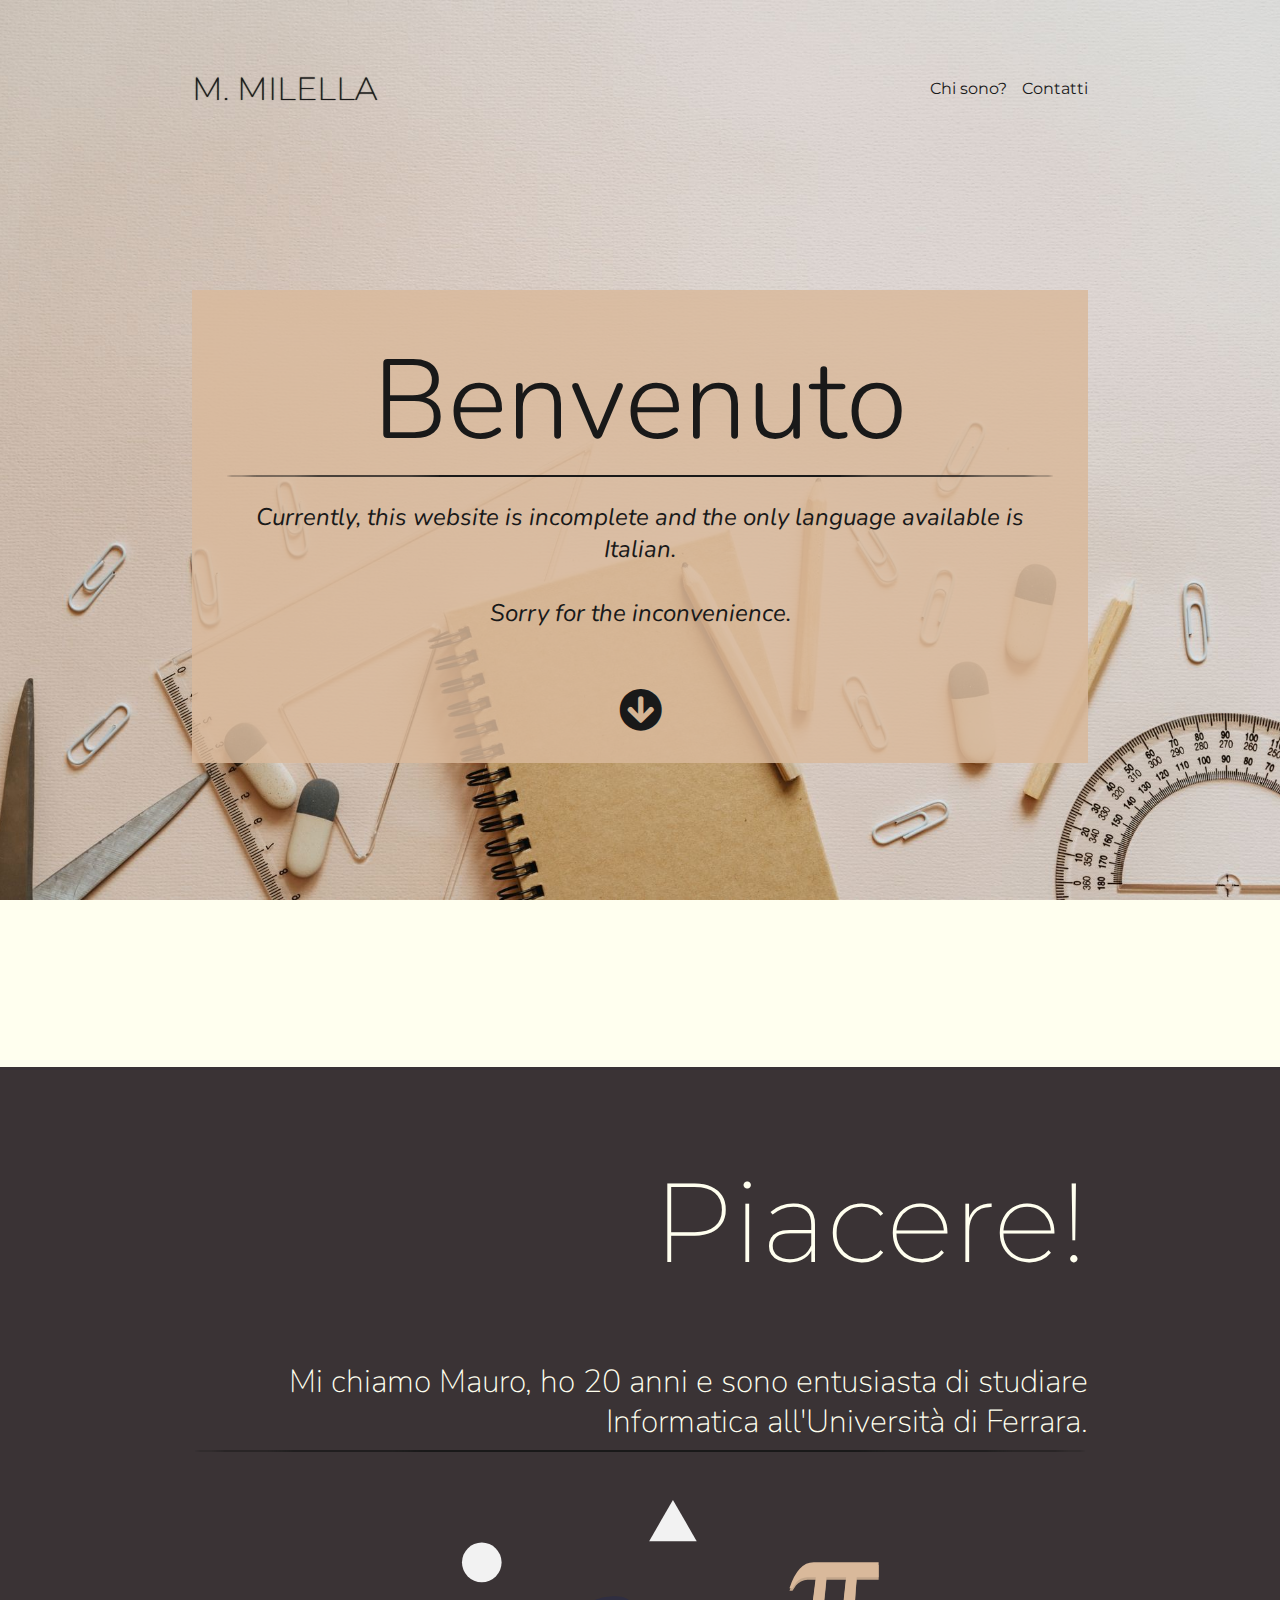
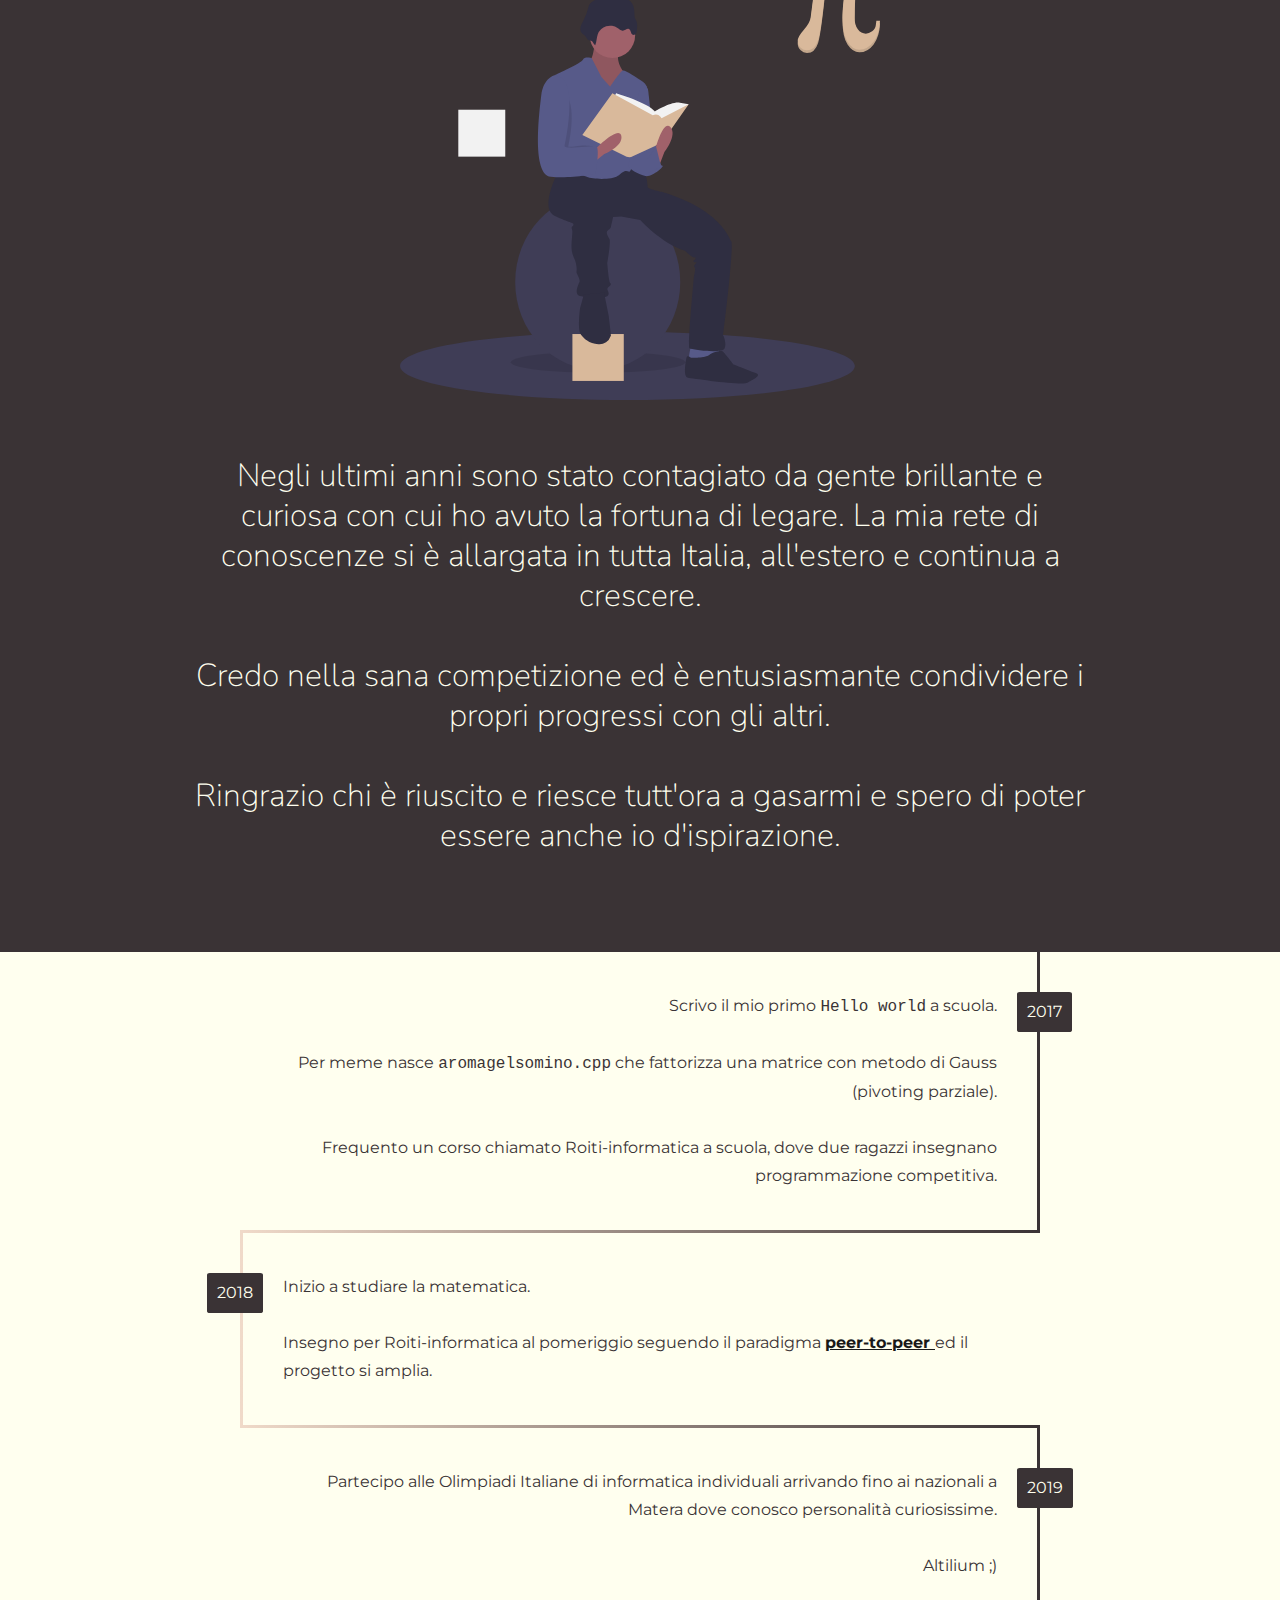
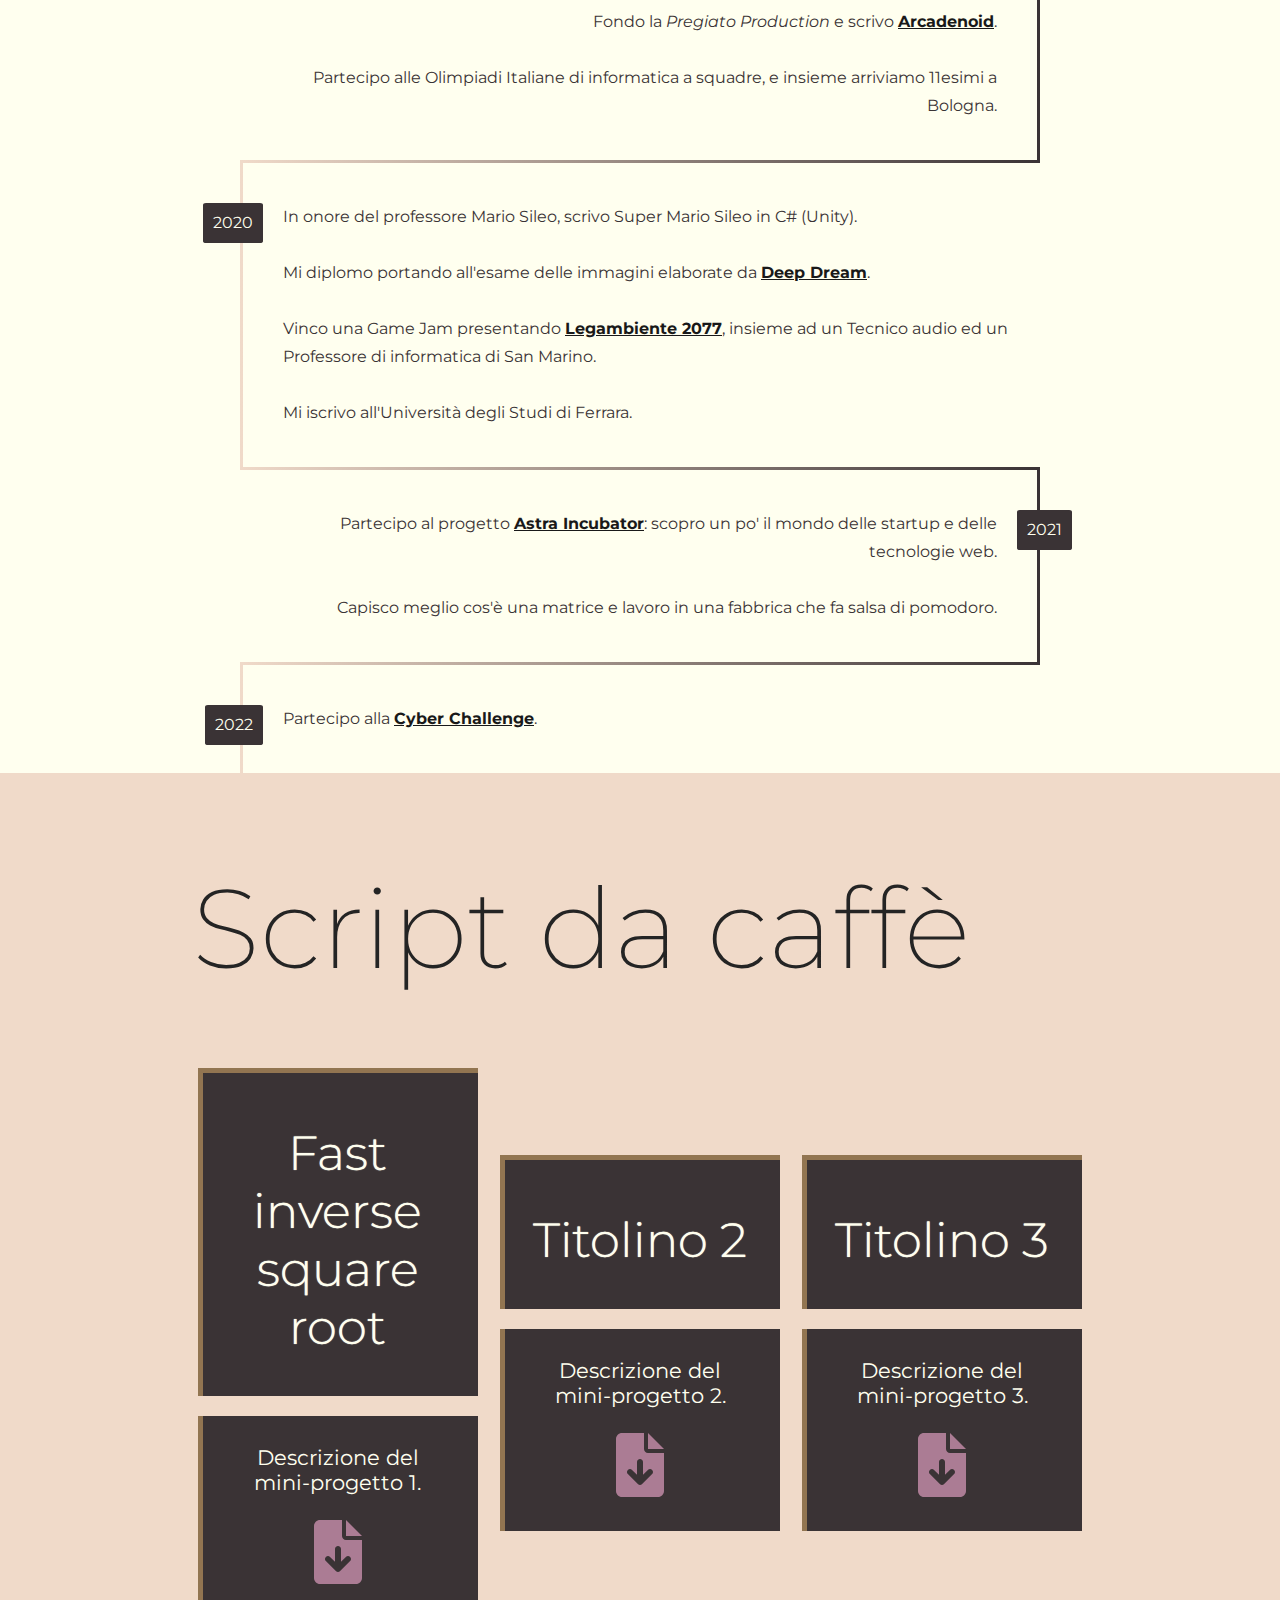
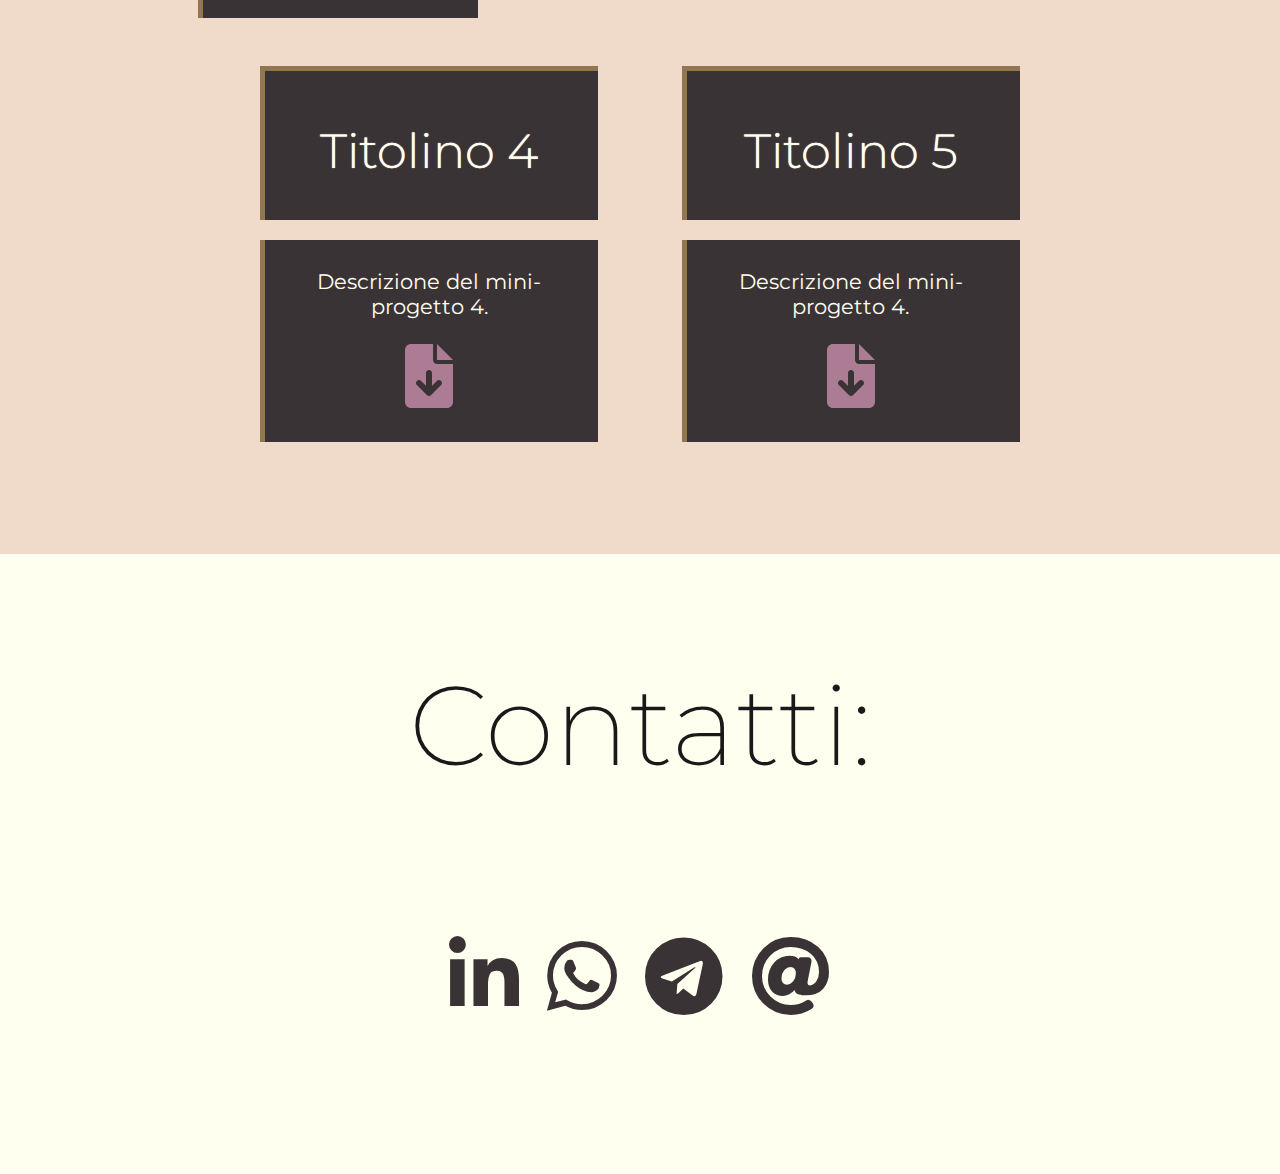
==== commit 30e70c5b: "2" ====
--- a/index.html
+++ b/index.html
@@ -94,7 +94,7 @@
         <p class="timeline-p"> 
             Scrivo il mio primo <code>Hello world</code> a scuola.  
             <br> <br>
-            Accolgo la sfida del prof e scrivo <code>aromagelsomino.cpp</code> per fattorizzare una matrice con metodo di Gauss (pivoting parziale). 
+            Per meme nasce <code>aromagelsomino.cpp</code> che fattorizza una matrice con metodo di Gauss (pivoting parziale). 
             <br> <br> 
             Frequento un corso chiamato Roiti-informatica a scuola, dove due ragazzi insegnano programmazione competitiva. 
         </p>
@@ -106,25 +106,23 @@
         <p class="timeline-p">
             Partecipo alle Olimpiadi Italiane di informatica individuali arrivando fino ai nazionali a Matera dove conosco personalità curiosissime.
             <br> <br>
+            Altilium ;)
+            <br> <br>
+            Fondo la <span style="font-style: italic;"  >Pregiato Production</span> e scrivo <a class="boldunderline" href="https://play.google.com/store/apps/details?id=com.PregiatoProduction.Arcadenoid&hl=it&gl=US">Arcadenoid</a>.
+            <br> <br>
+            Partecipo alle Olimpiadi Italiane di informatica a squadre, e insieme arriviamo 11esimi a Bologna.
+        </p>
+        <p class="timeline-p">
+            In onore del professore Mario Sileo, scrivo Super Mario Sileo in C# (Unity).
+            <br> <br>
+            Mi diplomo portando all'esame delle immagini elaborate da <a class="boldunderline" href="https://it.wikipedia.org/wiki/Deep_Dream">Deep Dream</a>.
+            <br> <br>
             Vinco una Game Jam presentando <a class="boldunderline" href="https://8bit-sized.itch.io/legambiente-2077">Legambiente 2077</a>, insieme ad un Tecnico audio ed un Professore di informatica di San Marino.
             <br> <br>
-            Fondo la <span style="font-style: italic;"  >Pregiato Production</span> e scrivo <a class="boldunderline" href="https://play.google.com/store/apps/details?id=com.PregiatoProduction.Arcadenoid&hl=it&gl=US">Arcadenoid</a>.
-            <br> <br>
-            Partecipo alle Olimpiadi Italiane di informatica a squadre, e insieme arriviamo 11esimi a Bologna.
-        </p>
-        <p class="timeline-p">
-            In onore del professore Mario Sileo, scrivo Super Mario Sileo in C#.
-            <br> <br>
-            Mi diplomo portando all'esame delle immagini elaborate da <a class="boldunderline" href="https://it.wikipedia.org/wiki/Deep_Dream">Deep Dream</a>.
-            <br> <br>
-            Io e la mia attuale coinquilina realizziamo una "batteria tascabile", utilizzando un Arduino e realizzando ogni pezzo a mano.
-            <br> <br>
-            Scopro il mondo delle CTF (capture the flag).
-            <br> <br>
             Mi iscrivo all'Università degli Studi di Ferrara.
         </p>
         <p class="timeline-p"> 
-            Partecipo al progetto <a class="boldunderline" href="https://astraincubator.com/">Astra Incubator</a>: scopro un po' il mondo dell'economia, delle startup e delle tecnologie web.
+            Partecipo al progetto <a class="boldunderline" href="https://astraincubator.com/">Astra Incubator</a>: scopro un po' il mondo delle startup e delle tecnologie web.
             <br> <br>
             Capisco meglio cos'è una matrice e lavoro in una fabbrica che fa salsa di pomodoro.
         </p>
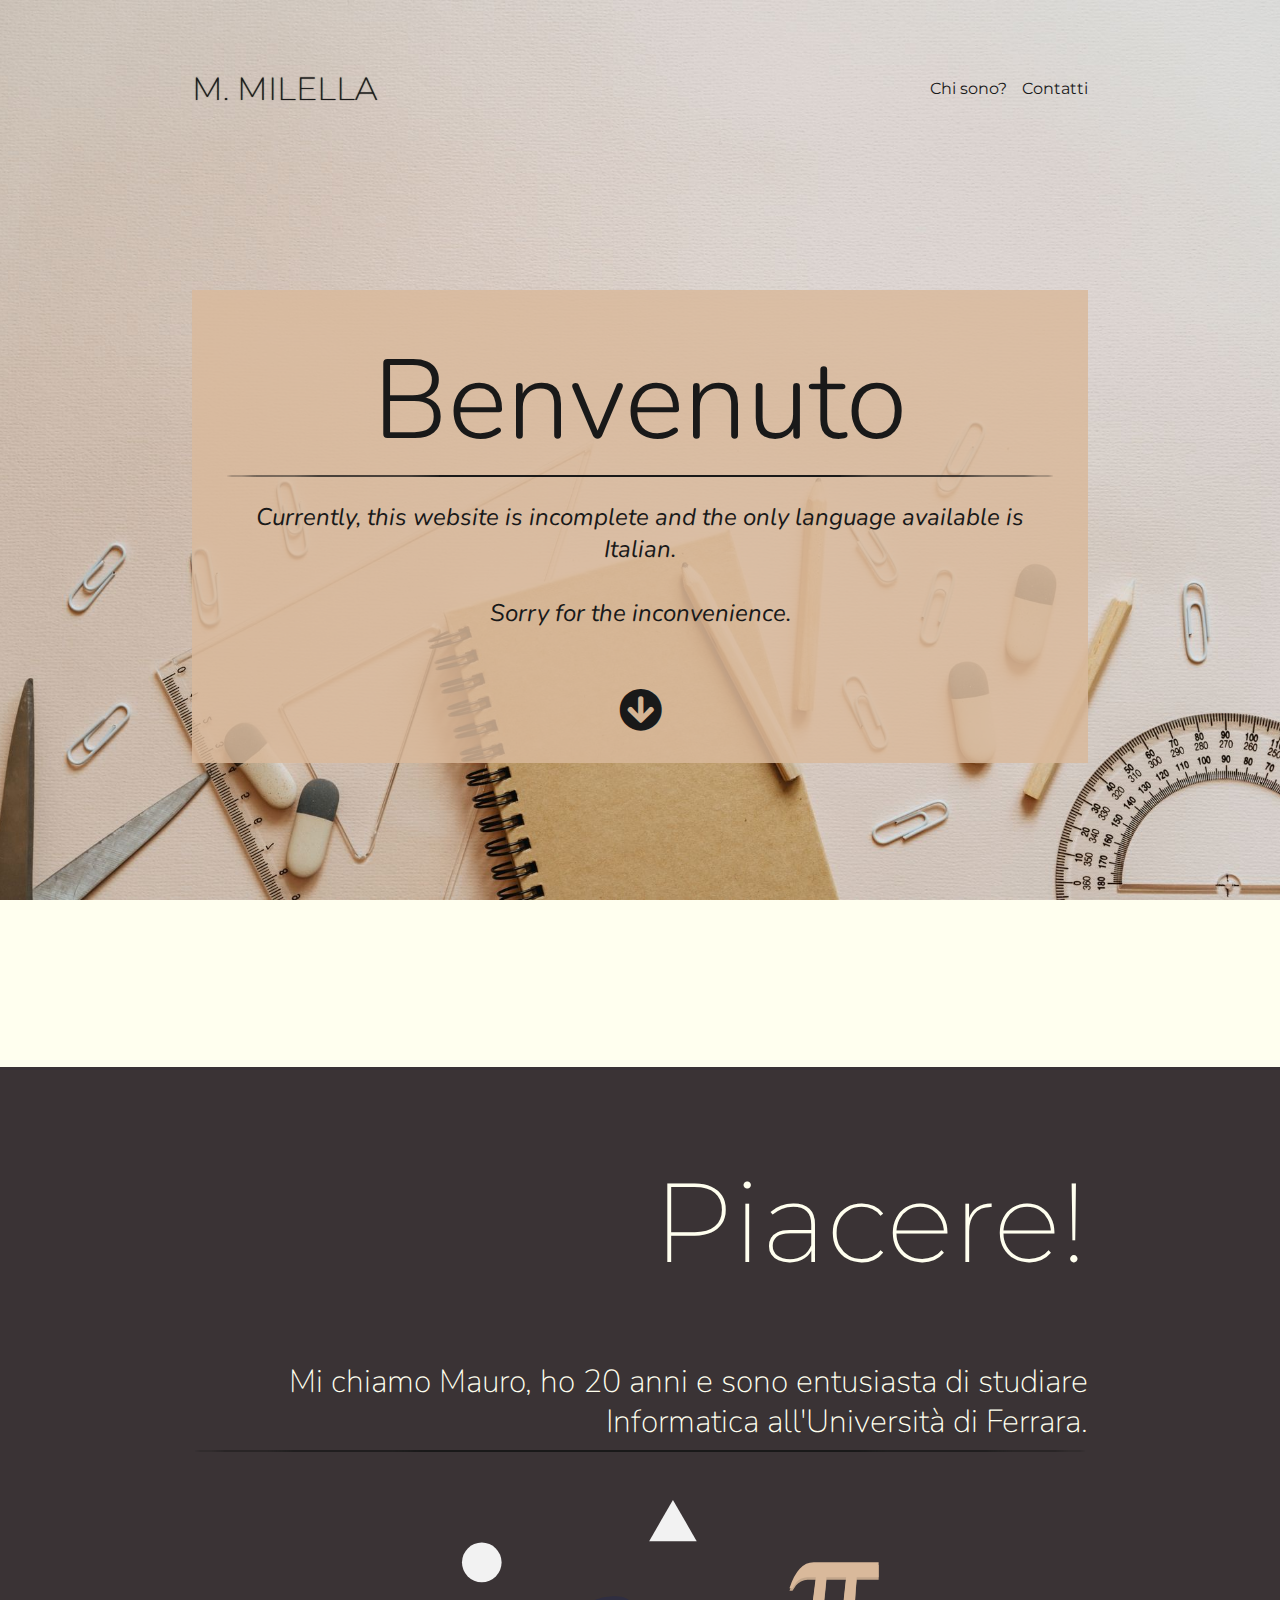
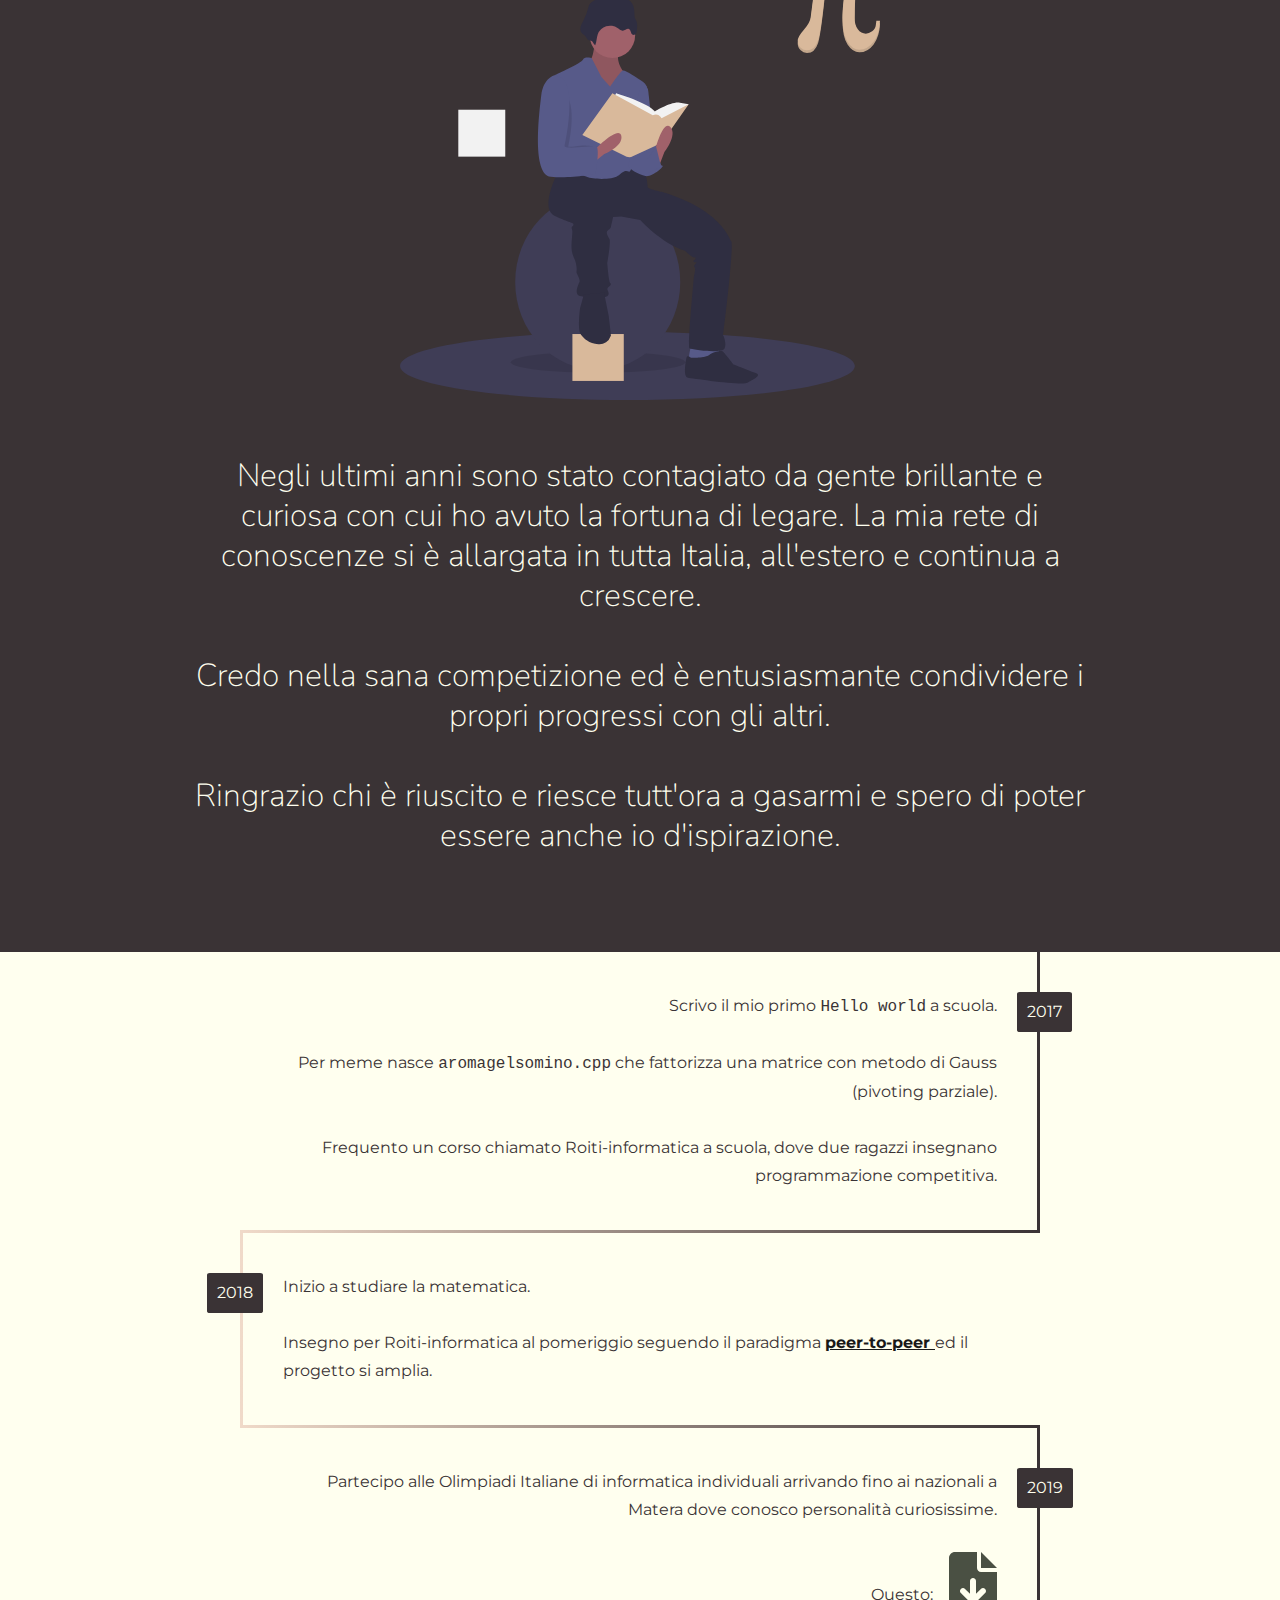
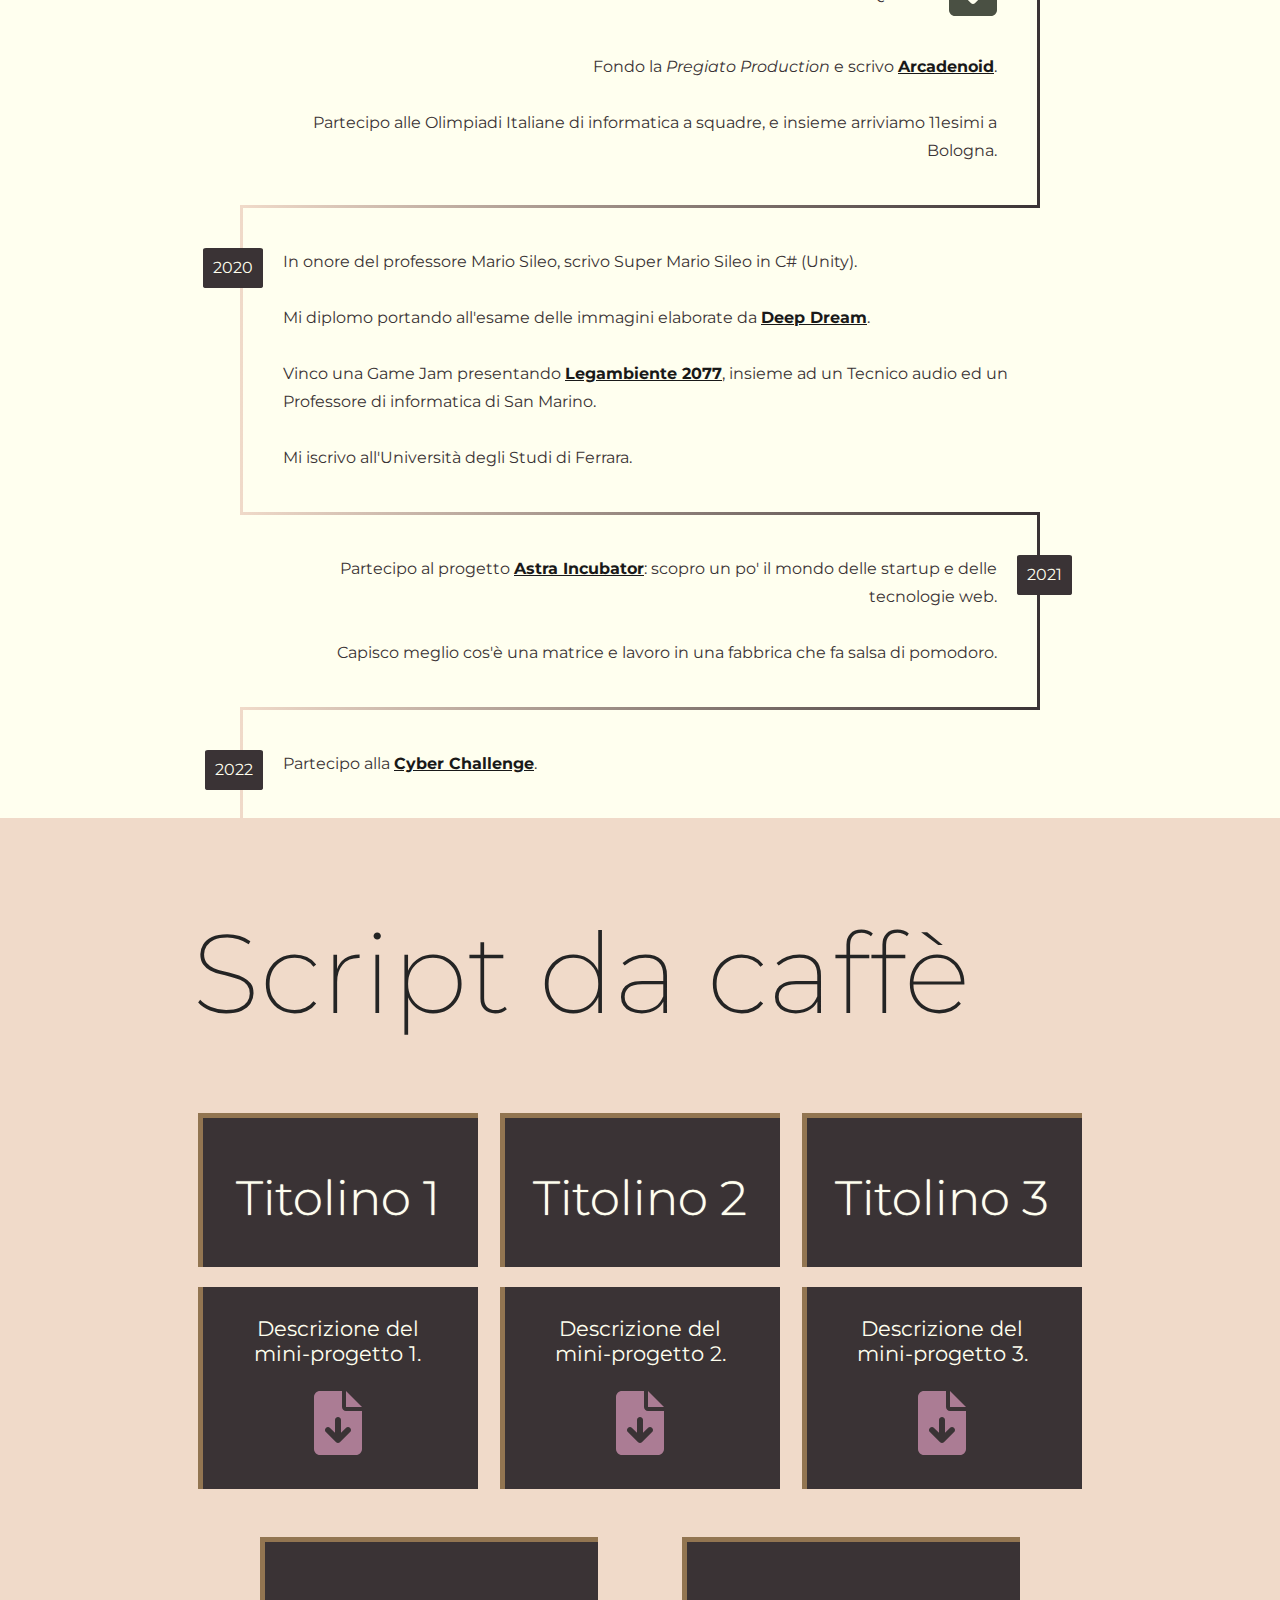
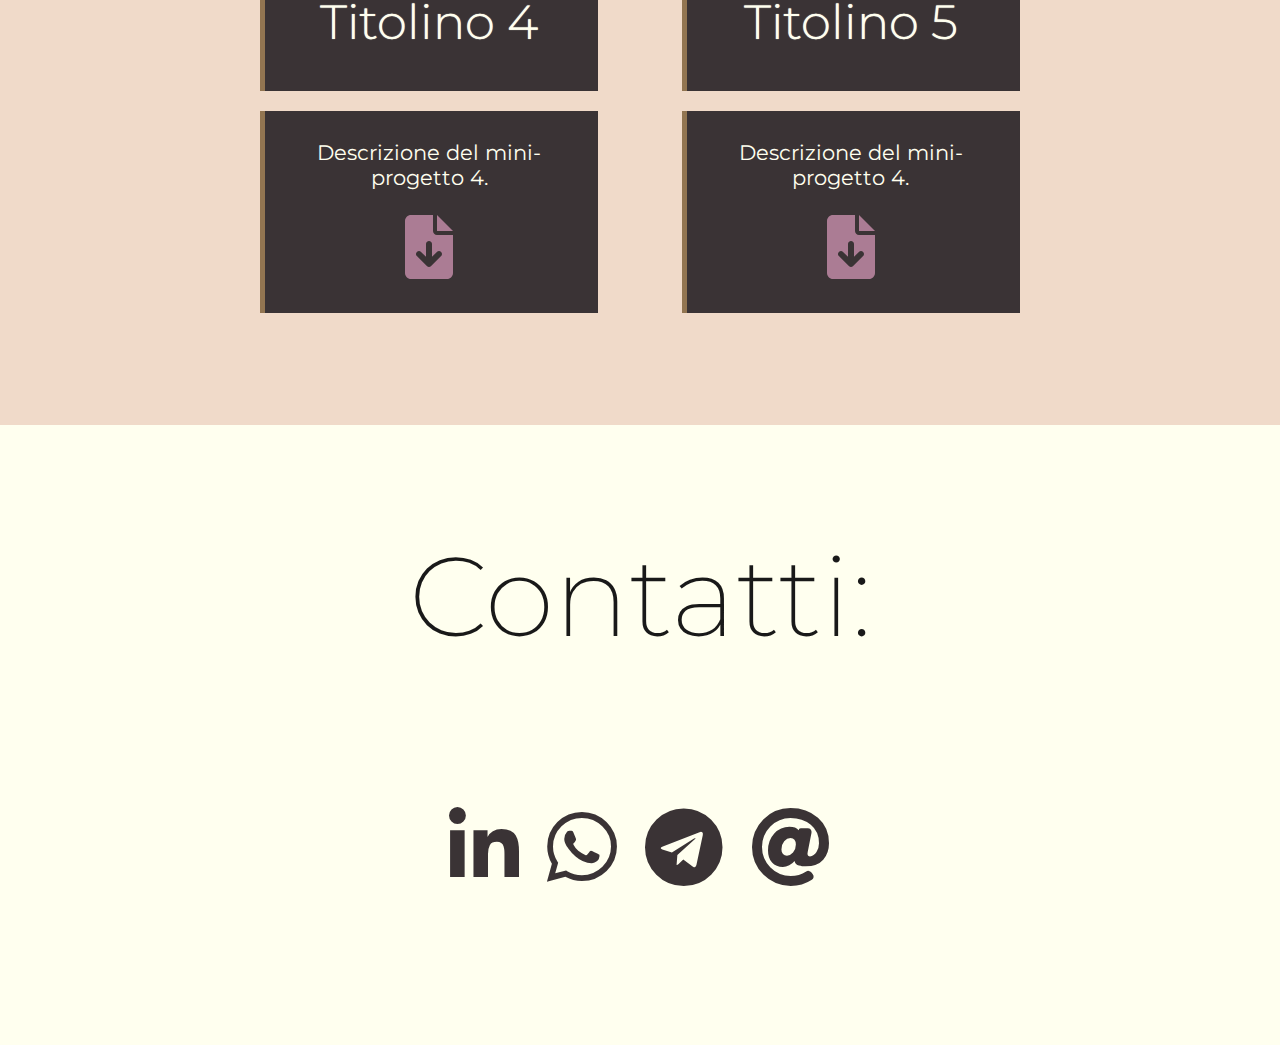
==== commit 3f54d598: "Aggiunta altilium" ====
--- a/index.html
+++ b/index.html
@@ -106,7 +106,10 @@
         <p class="timeline-p">
             Partecipo alle Olimpiadi Italiane di informatica individuali arrivando fino ai nazionali a Matera dove conosco personalità curiosissime.
             <br> <br>
-            Altilium ;)
+            <span style="position: relative; right: 0.75rem; bottom: 1rem;">Questo: </span>
+            <a href="./downloadables/Altilium.pdf" download >
+                <svg style="max-width: 3rem; position:relative;" xmlns="http://www.w3.org/2000/svg" viewBox="0 0 384 512"><!--! Font Awesome Pro 6.0.0 by @fontawesome - https://fontawesome.com License - https://fontawesome.com/license (Commercial License) Copyright 2022 Fonticons, Inc. --><path fill="#4A5043" d="M384 128h-128V0L384 128zM256 160H384v304c0 26.51-21.49 48-48 48h-288C21.49 512 0 490.5 0 464v-416C0 21.49 21.49 0 48 0H224l.0039 128C224 145.7 238.3 160 256 160zM255 295L216 334.1V232c0-13.25-10.75-24-24-24S168 218.8 168 232v102.1L128.1 295C124.3 290.3 118.2 288 112 288S99.72 290.3 95.03 295c-9.375 9.375-9.375 24.56 0 33.94l80 80c9.375 9.375 24.56 9.375 33.94 0l80-80c9.375-9.375 9.375-24.56 0-33.94S264.4 285.7 255 295z"/></svg>
+            </a>
             <br> <br>
             Fondo la <span style="font-style: italic;"  >Pregiato Production</span> e scrivo <a class="boldunderline" href="https://play.google.com/store/apps/details?id=com.PregiatoProduction.Arcadenoid&hl=it&gl=US">Arcadenoid</a>.
             <br> <br>
@@ -146,7 +149,7 @@
             <div class="coffe-card inset1">
                 <!-- Title zone-->
                 <div class="flex-row coffe-card-zone">
-                    <h1>Fast inverse square root</h1>
+                    <h1>Titolino 1</h1>
                 </div>
                 <hr style="height: 20px; background: var(--light-brown); border: none;">
                 <!-- Content zone-->
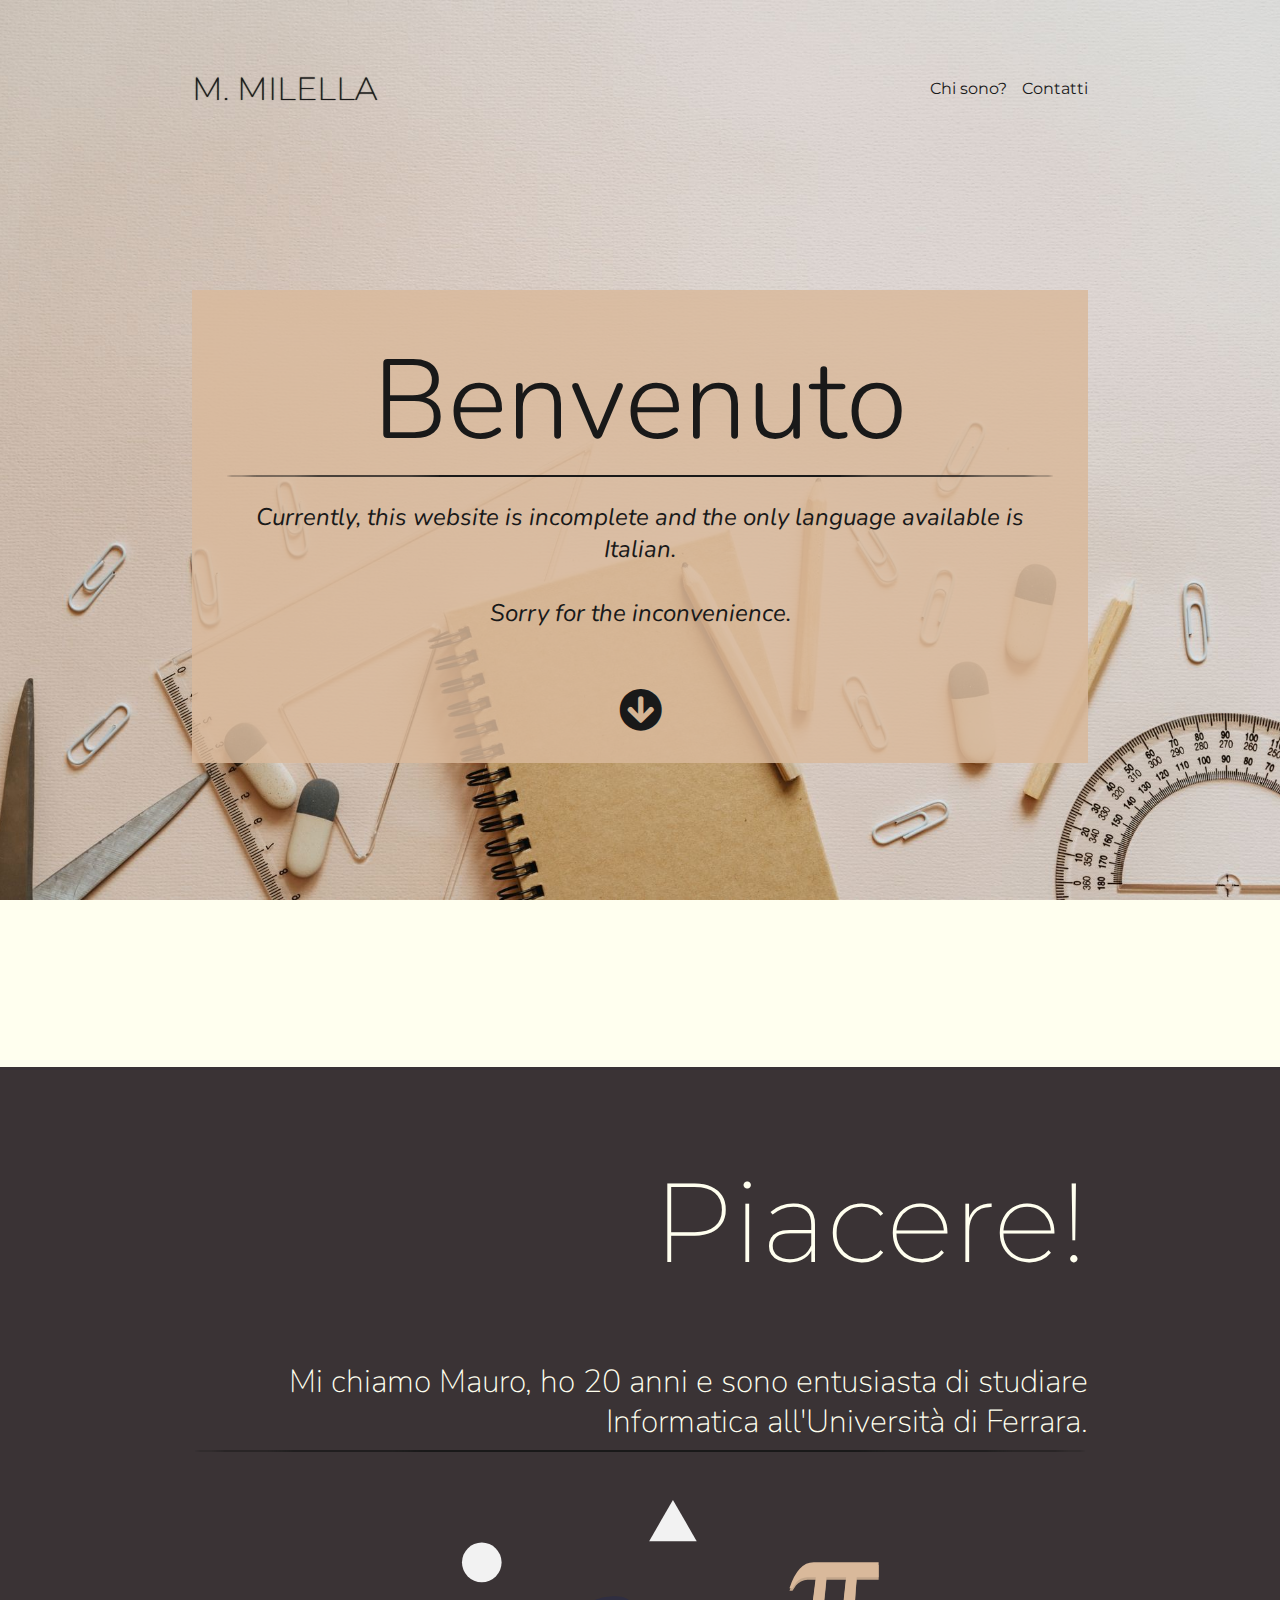
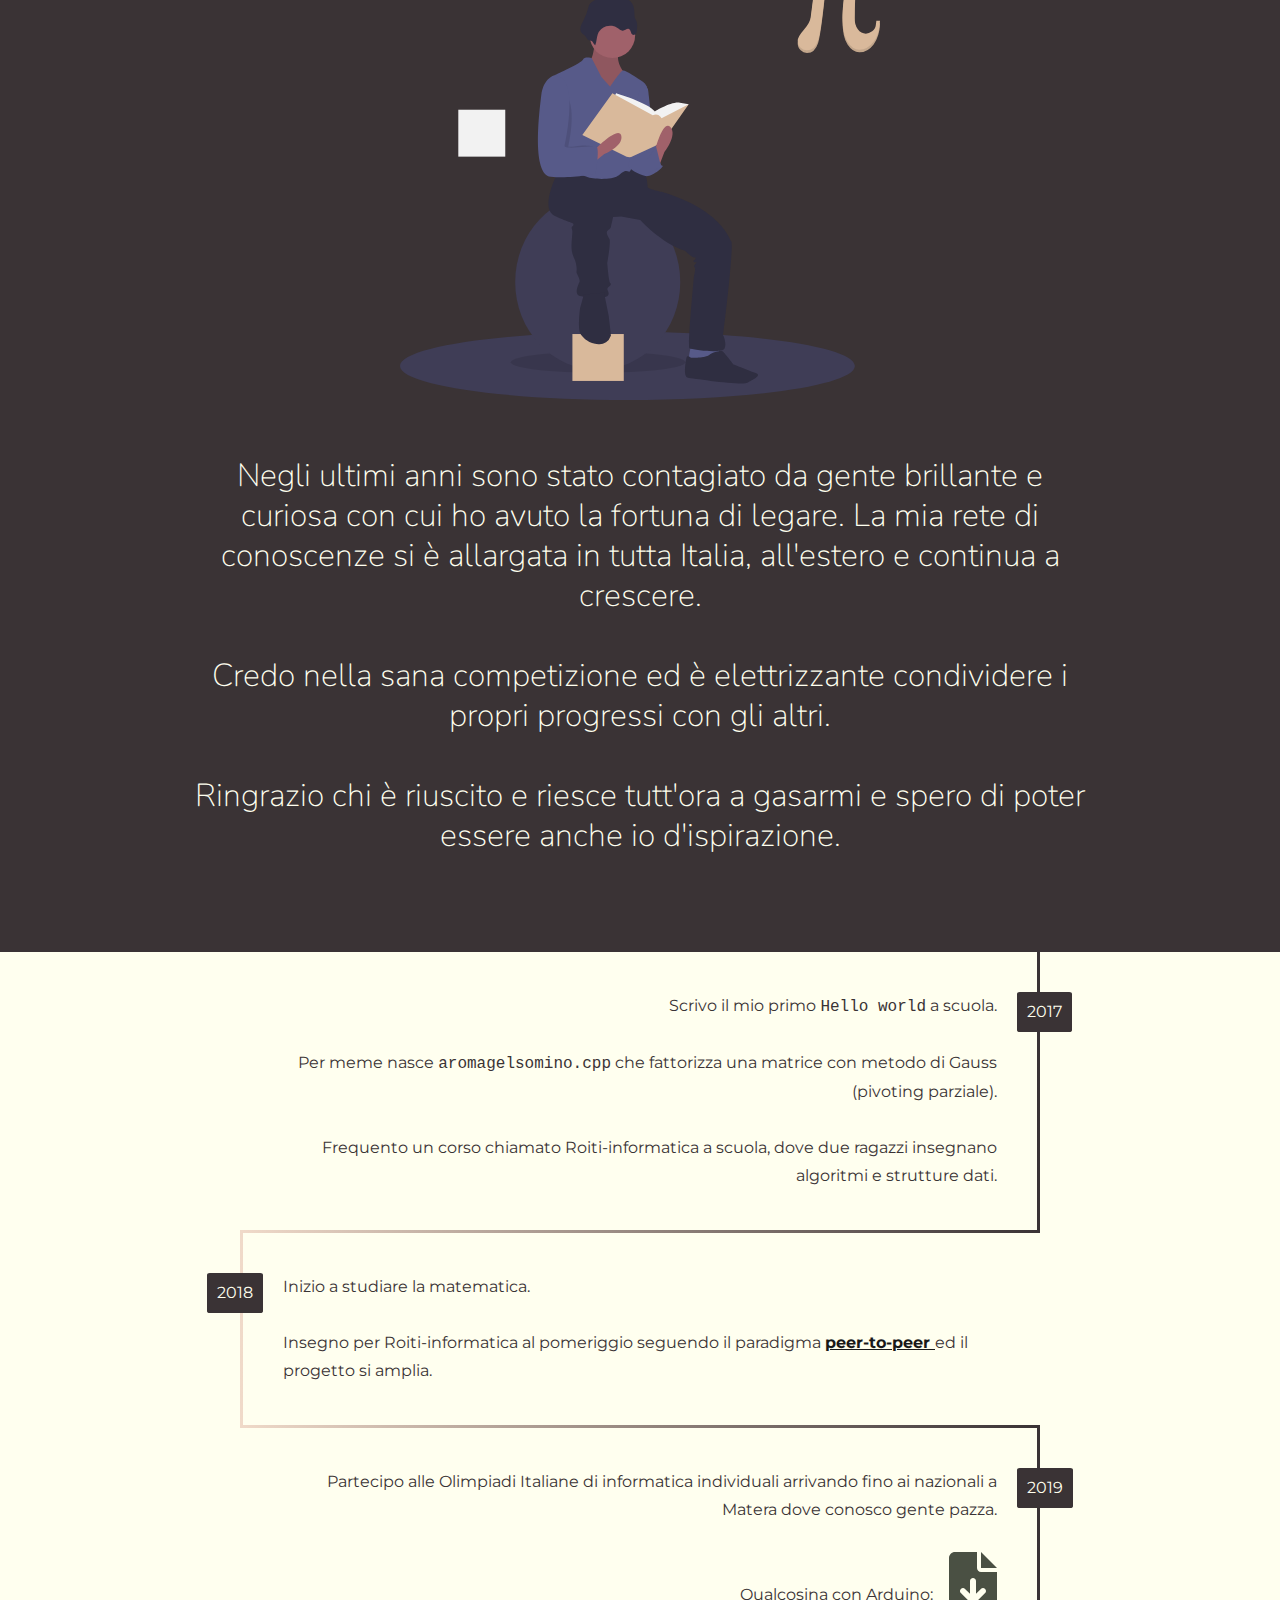
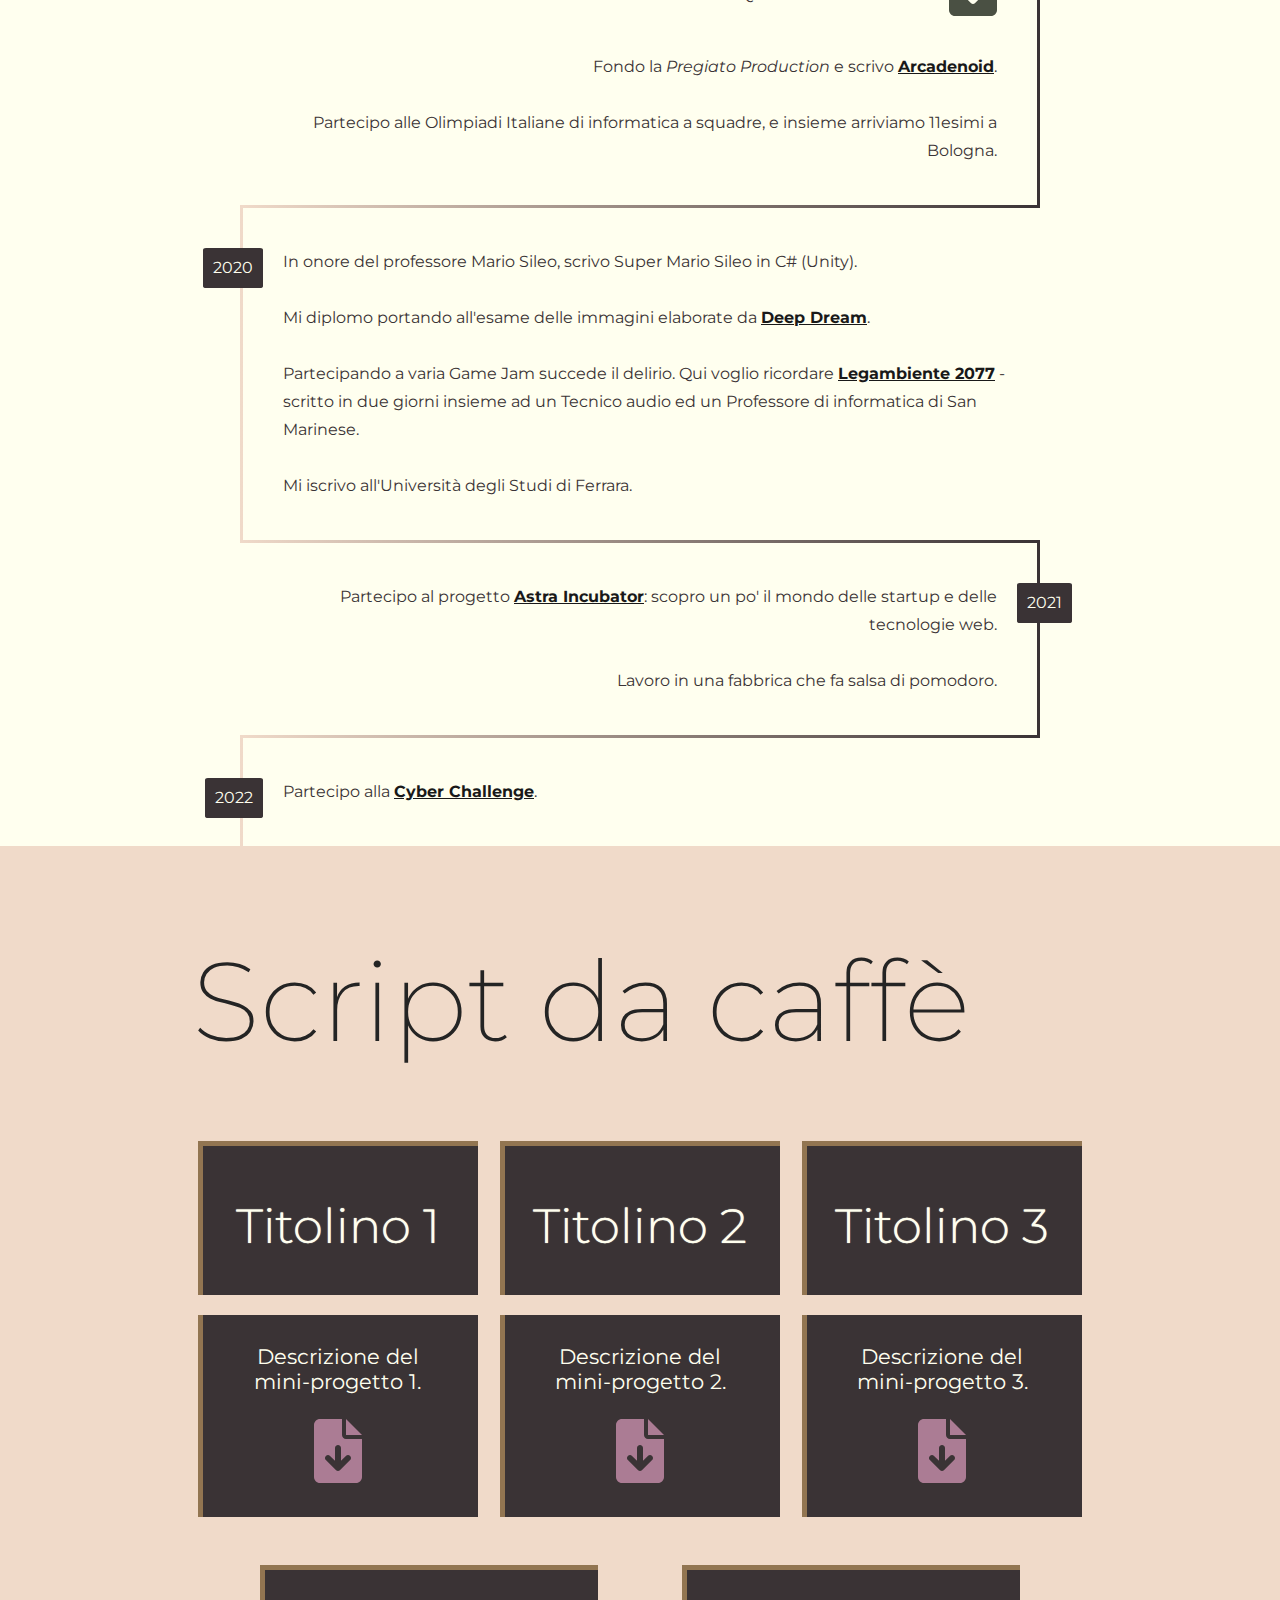
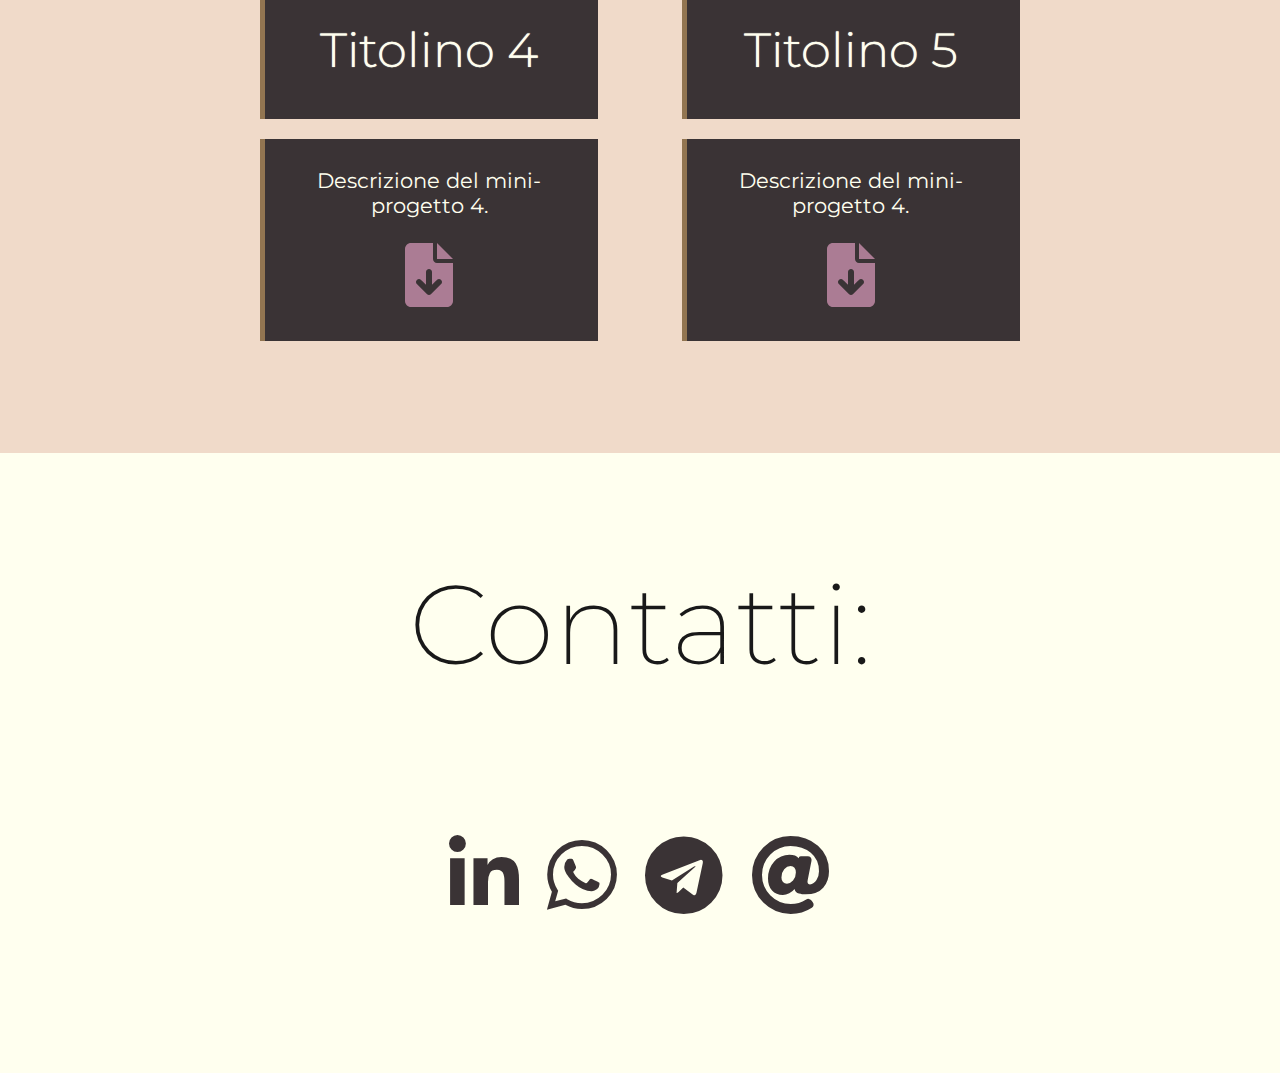
==== commit a5b37c07: "fix" ====
--- a/index.html
+++ b/index.html
@@ -79,7 +79,7 @@
                     Negli ultimi anni sono stato contagiato da gente brillante e curiosa con cui ho avuto la fortuna di legare.
                     La mia rete di conoscenze si è allargata in tutta Italia, all'estero e continua a crescere.
                     <br><br>
-                    Credo nella sana competizione ed è entusiasmante condividere i propri progressi con gli altri.
+                    Credo nella sana competizione ed è elettrizzante condividere i propri progressi con gli altri.
                 </h2>
             </div>
             <h2 class="hero-subtitle w200" style="text-align: center; padding-bottom: 6rem;">
@@ -96,7 +96,7 @@
             <br> <br>
             Per meme nasce <code>aromagelsomino.cpp</code> che fattorizza una matrice con metodo di Gauss (pivoting parziale). 
             <br> <br> 
-            Frequento un corso chiamato Roiti-informatica a scuola, dove due ragazzi insegnano programmazione competitiva. 
+            Frequento un corso chiamato Roiti-informatica a scuola, dove due ragazzi insegnano algoritmi e strutture dati. 
         </p>
         <p class="timeline-p"> Inizio a studiare la matematica.
              <br> <br>Insegno per Roiti-informatica al pomeriggio seguendo il paradigma <a style="font-weight: bold; color: var(--text);" href="https://it.wikipedia.org/wiki/Peer_education#:~:text=Nell'educazione%20tra%20pari%20(in,entroterra%20culturale%20o%20esperienze%20vissute.">peer-to-peer </a> 
@@ -104,9 +104,9 @@
             </p>
 
         <p class="timeline-p">
-            Partecipo alle Olimpiadi Italiane di informatica individuali arrivando fino ai nazionali a Matera dove conosco personalità curiosissime.
-            <br> <br>
-            <span style="position: relative; right: 0.75rem; bottom: 1rem;">Questo: </span>
+            Partecipo alle Olimpiadi Italiane di informatica individuali arrivando fino ai nazionali a Matera dove conosco gente pazza.
+            <br> <br>
+            <span style="position: relative; right: 0.75rem; bottom: 1rem;">Qualcosina con Arduino: </span>
             <a href="./downloadables/Altilium.pdf" download >
                 <svg style="max-width: 3rem; position:relative;" xmlns="http://www.w3.org/2000/svg" viewBox="0 0 384 512"><!--! Font Awesome Pro 6.0.0 by @fontawesome - https://fontawesome.com License - https://fontawesome.com/license (Commercial License) Copyright 2022 Fonticons, Inc. --><path fill="#4A5043" d="M384 128h-128V0L384 128zM256 160H384v304c0 26.51-21.49 48-48 48h-288C21.49 512 0 490.5 0 464v-416C0 21.49 21.49 0 48 0H224l.0039 128C224 145.7 238.3 160 256 160zM255 295L216 334.1V232c0-13.25-10.75-24-24-24S168 218.8 168 232v102.1L128.1 295C124.3 290.3 118.2 288 112 288S99.72 290.3 95.03 295c-9.375 9.375-9.375 24.56 0 33.94l80 80c9.375 9.375 24.56 9.375 33.94 0l80-80c9.375-9.375 9.375-24.56 0-33.94S264.4 285.7 255 295z"/></svg>
             </a>
@@ -120,14 +120,14 @@
             <br> <br>
             Mi diplomo portando all'esame delle immagini elaborate da <a class="boldunderline" href="https://it.wikipedia.org/wiki/Deep_Dream">Deep Dream</a>.
             <br> <br>
-            Vinco una Game Jam presentando <a class="boldunderline" href="https://8bit-sized.itch.io/legambiente-2077">Legambiente 2077</a>, insieme ad un Tecnico audio ed un Professore di informatica di San Marino.
+            Partecipando a varia Game Jam succede il delirio. Qui voglio ricordare <a class="boldunderline" href="https://8bit-sized.itch.io/legambiente-2077">Legambiente 2077</a> - scritto in due giorni insieme ad un Tecnico audio ed un Professore di informatica di San Marinese.
             <br> <br>
             Mi iscrivo all'Università degli Studi di Ferrara.
         </p>
         <p class="timeline-p"> 
             Partecipo al progetto <a class="boldunderline" href="https://astraincubator.com/">Astra Incubator</a>: scopro un po' il mondo delle startup e delle tecnologie web.
             <br> <br>
-            Capisco meglio cos'è una matrice e lavoro in una fabbrica che fa salsa di pomodoro.
+            Lavoro in una fabbrica che fa salsa di pomodoro.
         </p>
         <p class="timeline-p"> 
             Partecipo alla <a class="boldunderline" href="https://cyberchallenge.it">Cyber Challenge</a>.
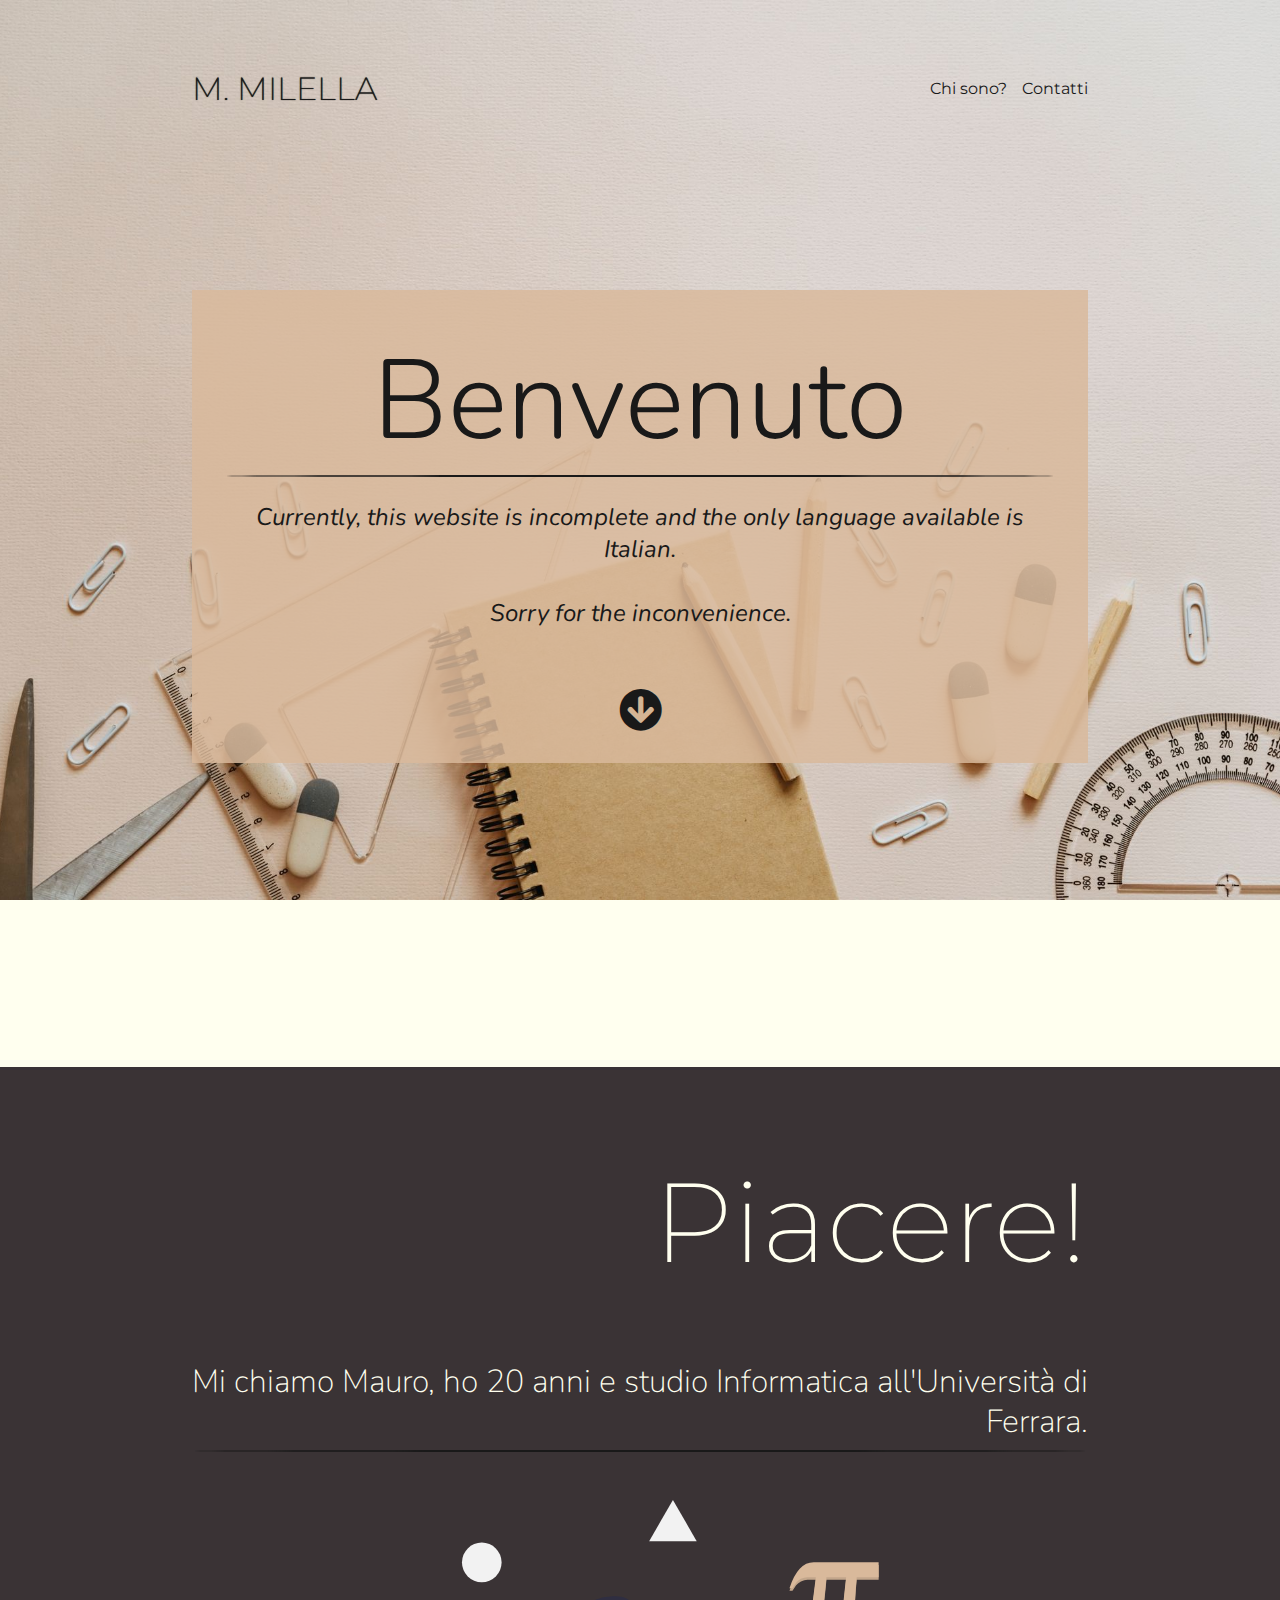
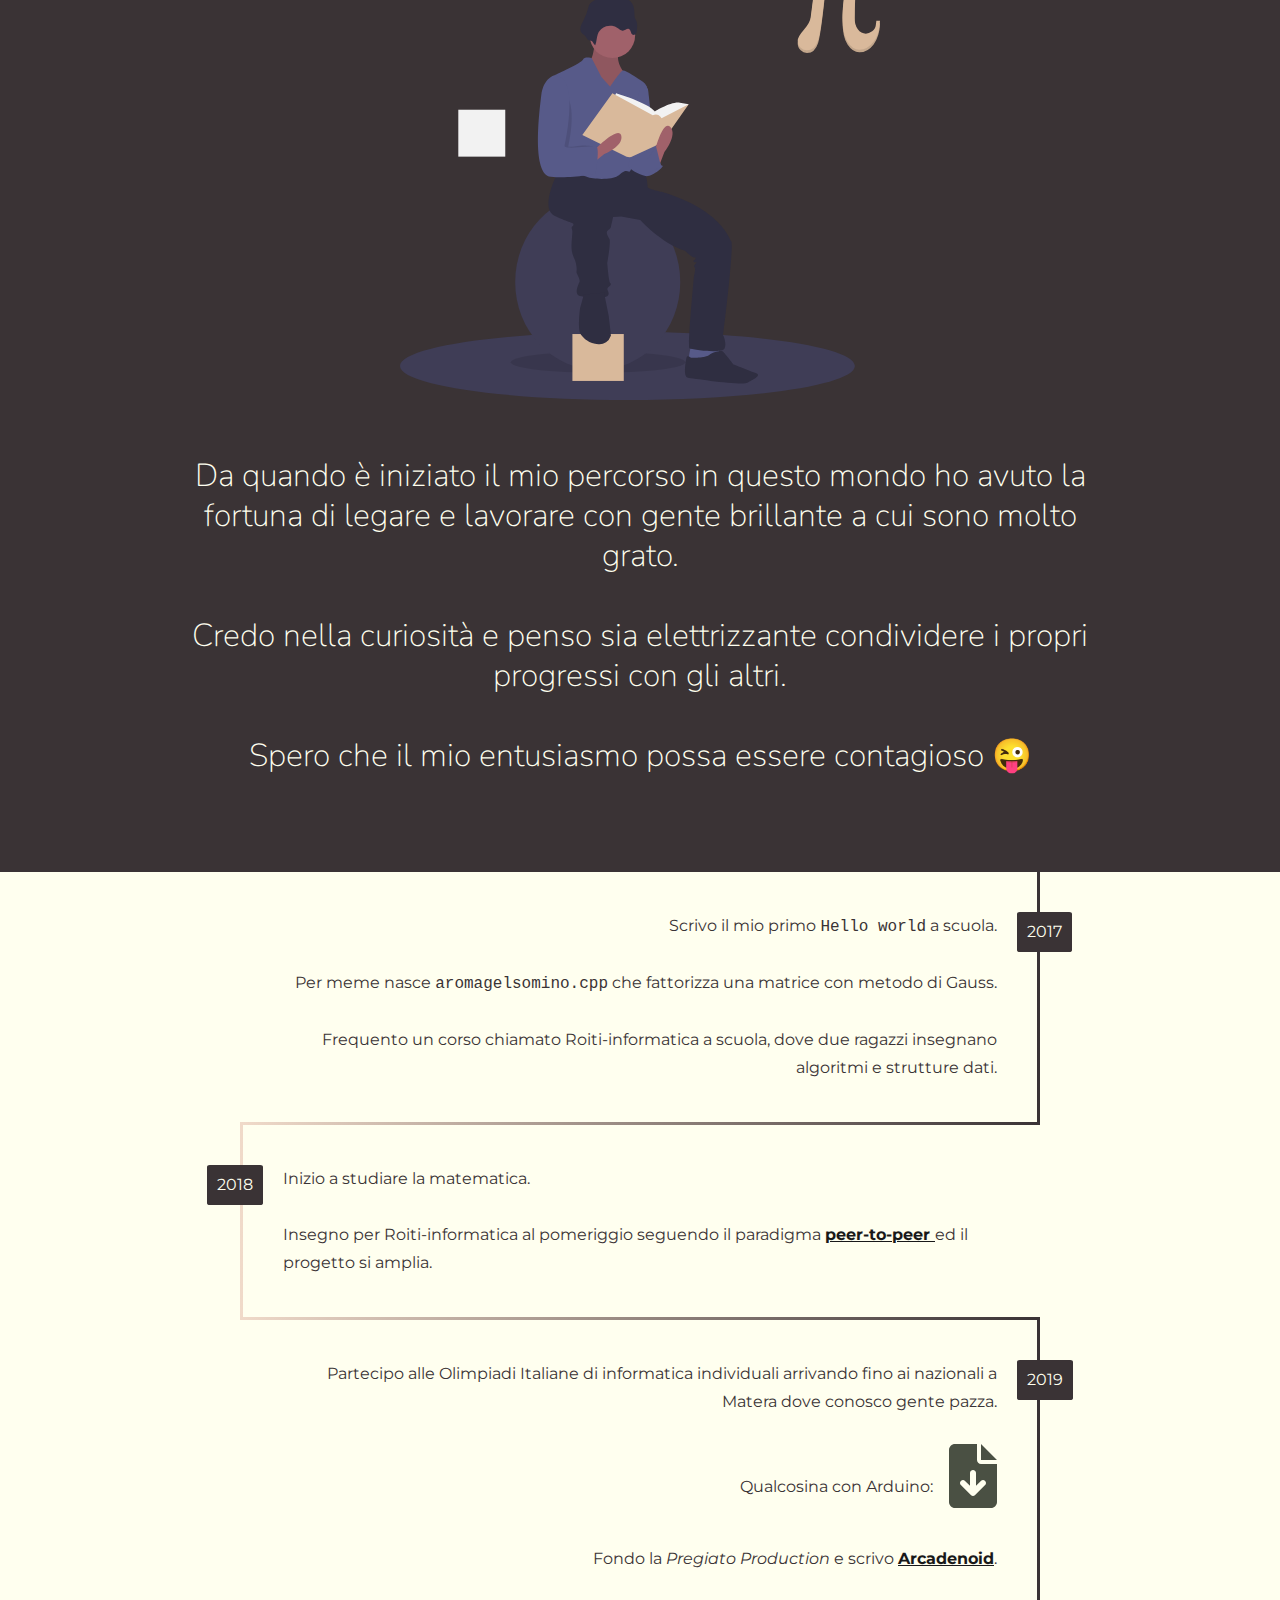
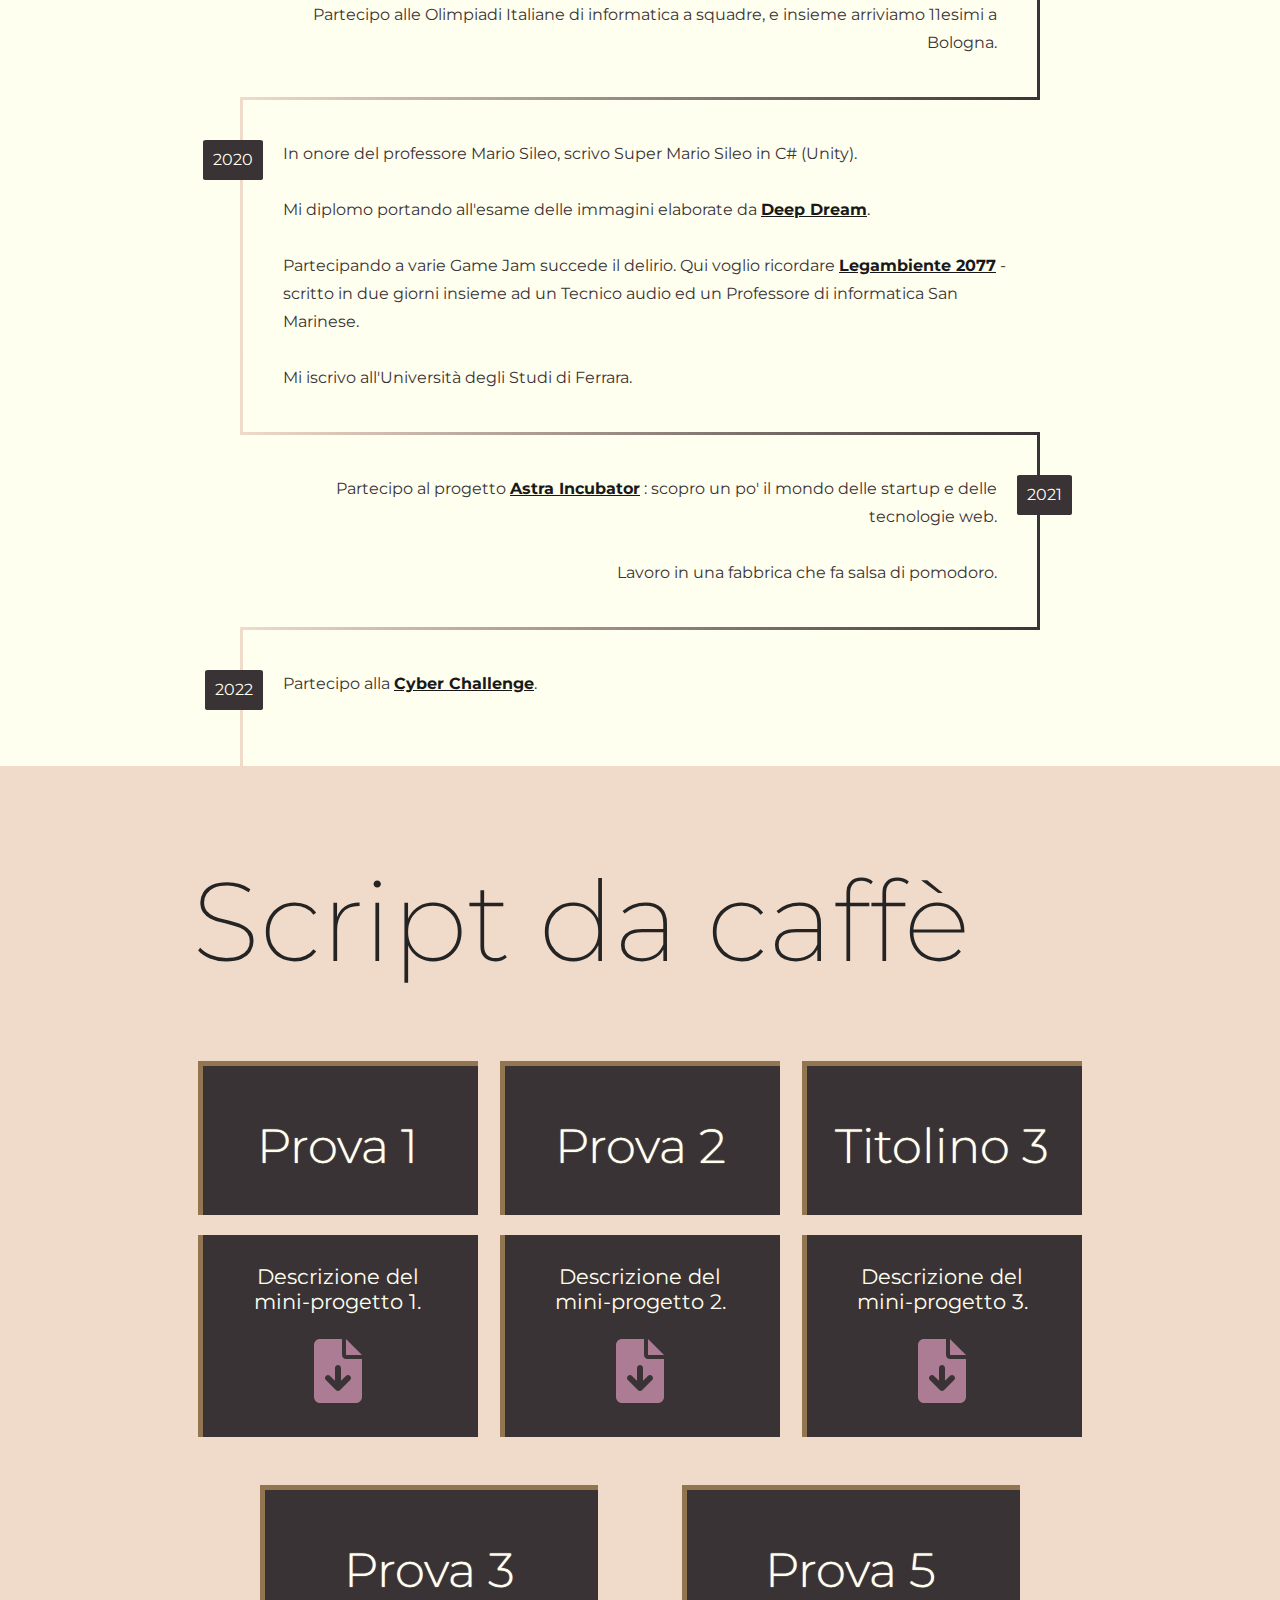
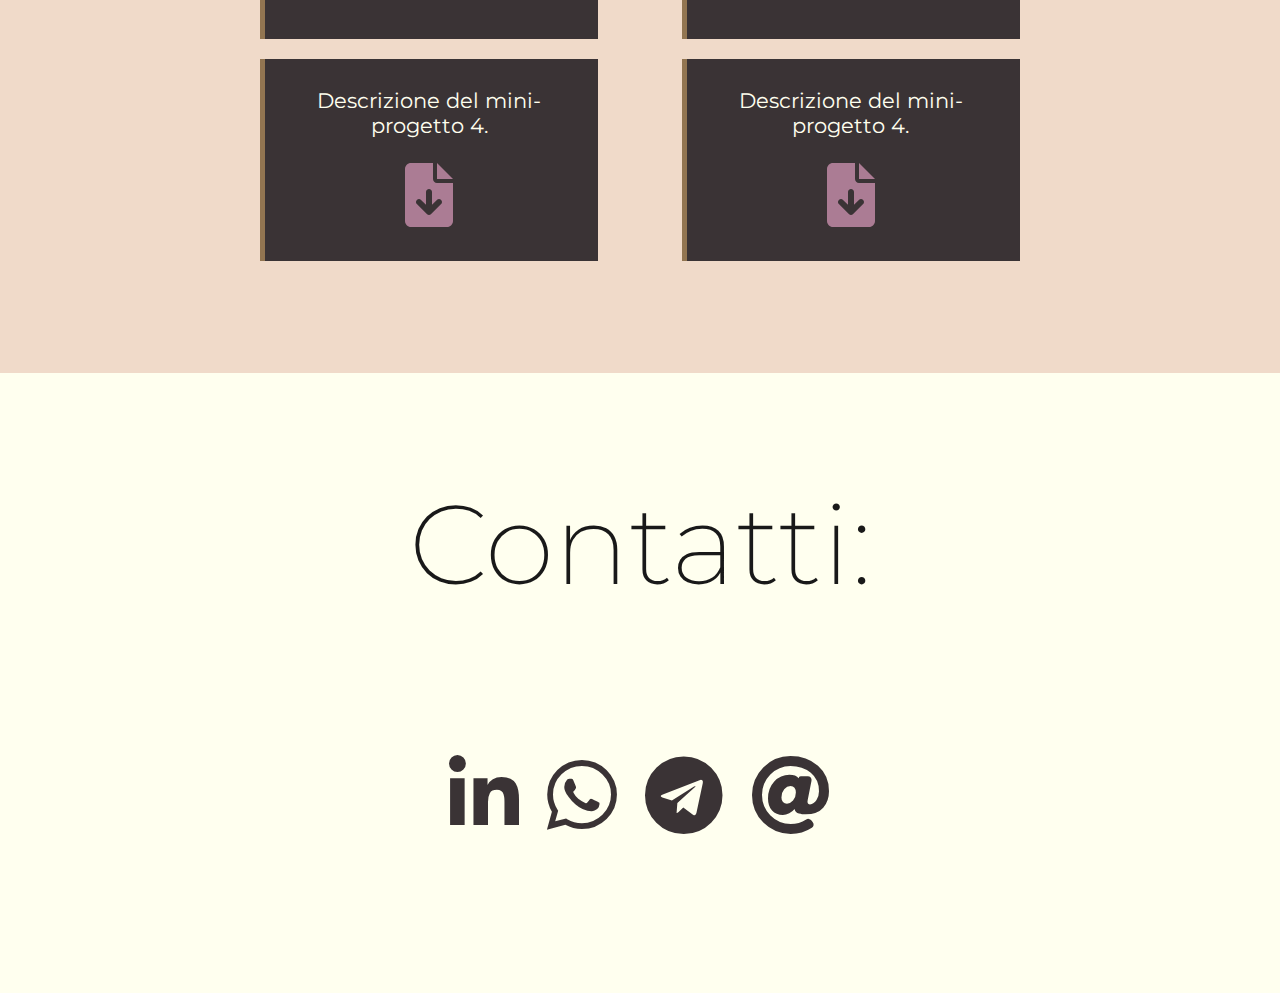
==== commit 7cabb615: "Rewrite" ====
--- a/index.html
+++ b/index.html
@@ -63,7 +63,7 @@
         <h1 class="hero-title w200">Piacere!</h1>
         <div class="flex-row">
             <h2 class="hero-subtitle w200">
-                Mi chiamo Mauro, ho 20 anni e sono entusiasta di studiare Informatica all'Università di Ferrara. 
+                Mi chiamo Mauro, ho 20 anni e studio Informatica all'Università di Ferrara. 
             </h2>
         </div>
         <hr class="hr-line">
@@ -76,15 +76,15 @@
             <div class="flex-column fb-standard" id="undershift">
                 <h2 class="hero-subtitle w200" style="text-align: center; padding: 0;">
                     <br>
-                    Negli ultimi anni sono stato contagiato da gente brillante e curiosa con cui ho avuto la fortuna di legare.
-                    La mia rete di conoscenze si è allargata in tutta Italia, all'estero e continua a crescere.
+                    Da quando è iniziato il mio percorso in questo mondo ho avuto la fortuna di legare e lavorare con gente
+                    brillante a cui sono molto grato.
                     <br><br>
-                    Credo nella sana competizione ed è elettrizzante condividere i propri progressi con gli altri.
+                    Credo nella curiosità e penso sia elettrizzante condividere i propri progressi con gli altri.
                 </h2>
             </div>
             <h2 class="hero-subtitle w200" style="text-align: center; padding-bottom: 6rem;">
                 <br>
-                Ringrazio chi è riuscito e riesce tutt'ora a gasarmi e spero di poter essere anche io d'ispirazione.
+                Spero che il mio entusiasmo possa essere contagioso 😜
             </h2>
         </div>
 
@@ -94,7 +94,7 @@
         <p class="timeline-p"> 
             Scrivo il mio primo <code>Hello world</code> a scuola.  
             <br> <br>
-            Per meme nasce <code>aromagelsomino.cpp</code> che fattorizza una matrice con metodo di Gauss (pivoting parziale). 
+            Per meme nasce <code>aromagelsomino.cpp</code> che fattorizza una matrice con metodo di Gauss.
             <br> <br> 
             Frequento un corso chiamato Roiti-informatica a scuola, dove due ragazzi insegnano algoritmi e strutture dati. 
         </p>
@@ -120,17 +120,19 @@
             <br> <br>
             Mi diplomo portando all'esame delle immagini elaborate da <a class="boldunderline" href="https://it.wikipedia.org/wiki/Deep_Dream">Deep Dream</a>.
             <br> <br>
-            Partecipando a varia Game Jam succede il delirio. Qui voglio ricordare <a class="boldunderline" href="https://8bit-sized.itch.io/legambiente-2077">Legambiente 2077</a> - scritto in due giorni insieme ad un Tecnico audio ed un Professore di informatica di San Marinese.
+            Partecipando a varie Game Jam succede il delirio. Qui voglio ricordare <a class="boldunderline" href="https://8bit-sized.itch.io/legambiente-2077">Legambiente 2077</a> - scritto in due giorni insieme ad un Tecnico audio ed un Professore di informatica San Marinese.
             <br> <br>
             Mi iscrivo all'Università degli Studi di Ferrara.
         </p>
         <p class="timeline-p"> 
-            Partecipo al progetto <a class="boldunderline" href="https://astraincubator.com/">Astra Incubator</a>: scopro un po' il mondo delle startup e delle tecnologie web.
+            Partecipo al progetto <a class="boldunderline" href="https://astraincubator.com/">Astra Incubator</a> : scopro un po' il mondo delle startup e delle tecnologie web.
             <br> <br>
             Lavoro in una fabbrica che fa salsa di pomodoro.
         </p>
         <p class="timeline-p"> 
             Partecipo alla <a class="boldunderline" href="https://cyberchallenge.it">Cyber Challenge</a>.
+            <br> <br>
+            
         </p>
        </div>
 
@@ -149,7 +151,7 @@
             <div class="coffe-card inset1">
                 <!-- Title zone-->
                 <div class="flex-row coffe-card-zone">
-                    <h1>Titolino 1</h1>
+                    <h1>Prova 1</h1>
                 </div>
                 <hr style="height: 20px; background: var(--light-brown); border: none;">
                 <!-- Content zone-->
@@ -168,7 +170,7 @@
             <div class="coffe-card inset1">
                 <!-- Title zone-->
                 <div class="flex-row coffe-card-zone">
-                    <h1>Titolino 2</h1>
+                    <h1>Prova 2</h1>
                 </div>
                 <hr style="height: 20px; background: var(--light-brown); border: none;">
                 <!-- Content zone-->
@@ -204,7 +206,7 @@
             <div class="coffe-card inset1">
                 <!-- Title zone-->
                 <div class="flex-row coffe-card-zone">
-                    <h1>Titolino 4</h1>
+                    <h1>Prova 3</h1>
                 </div>
                 <hr style="height: 20px; background: var(--light-brown); border: none;">
                 <!-- Content zone-->
@@ -222,7 +224,7 @@
             <div class="coffe-card inset1">
                 <!-- Title zone-->
                 <div class="flex-row coffe-card-zone">
-                    <h1>Titolino 5</h1>
+                    <h1>Prova 5</h1>
                 </div>
                 <hr style="height: 20px; background: var(--light-brown); border: none;">
                 <!-- Content zone-->
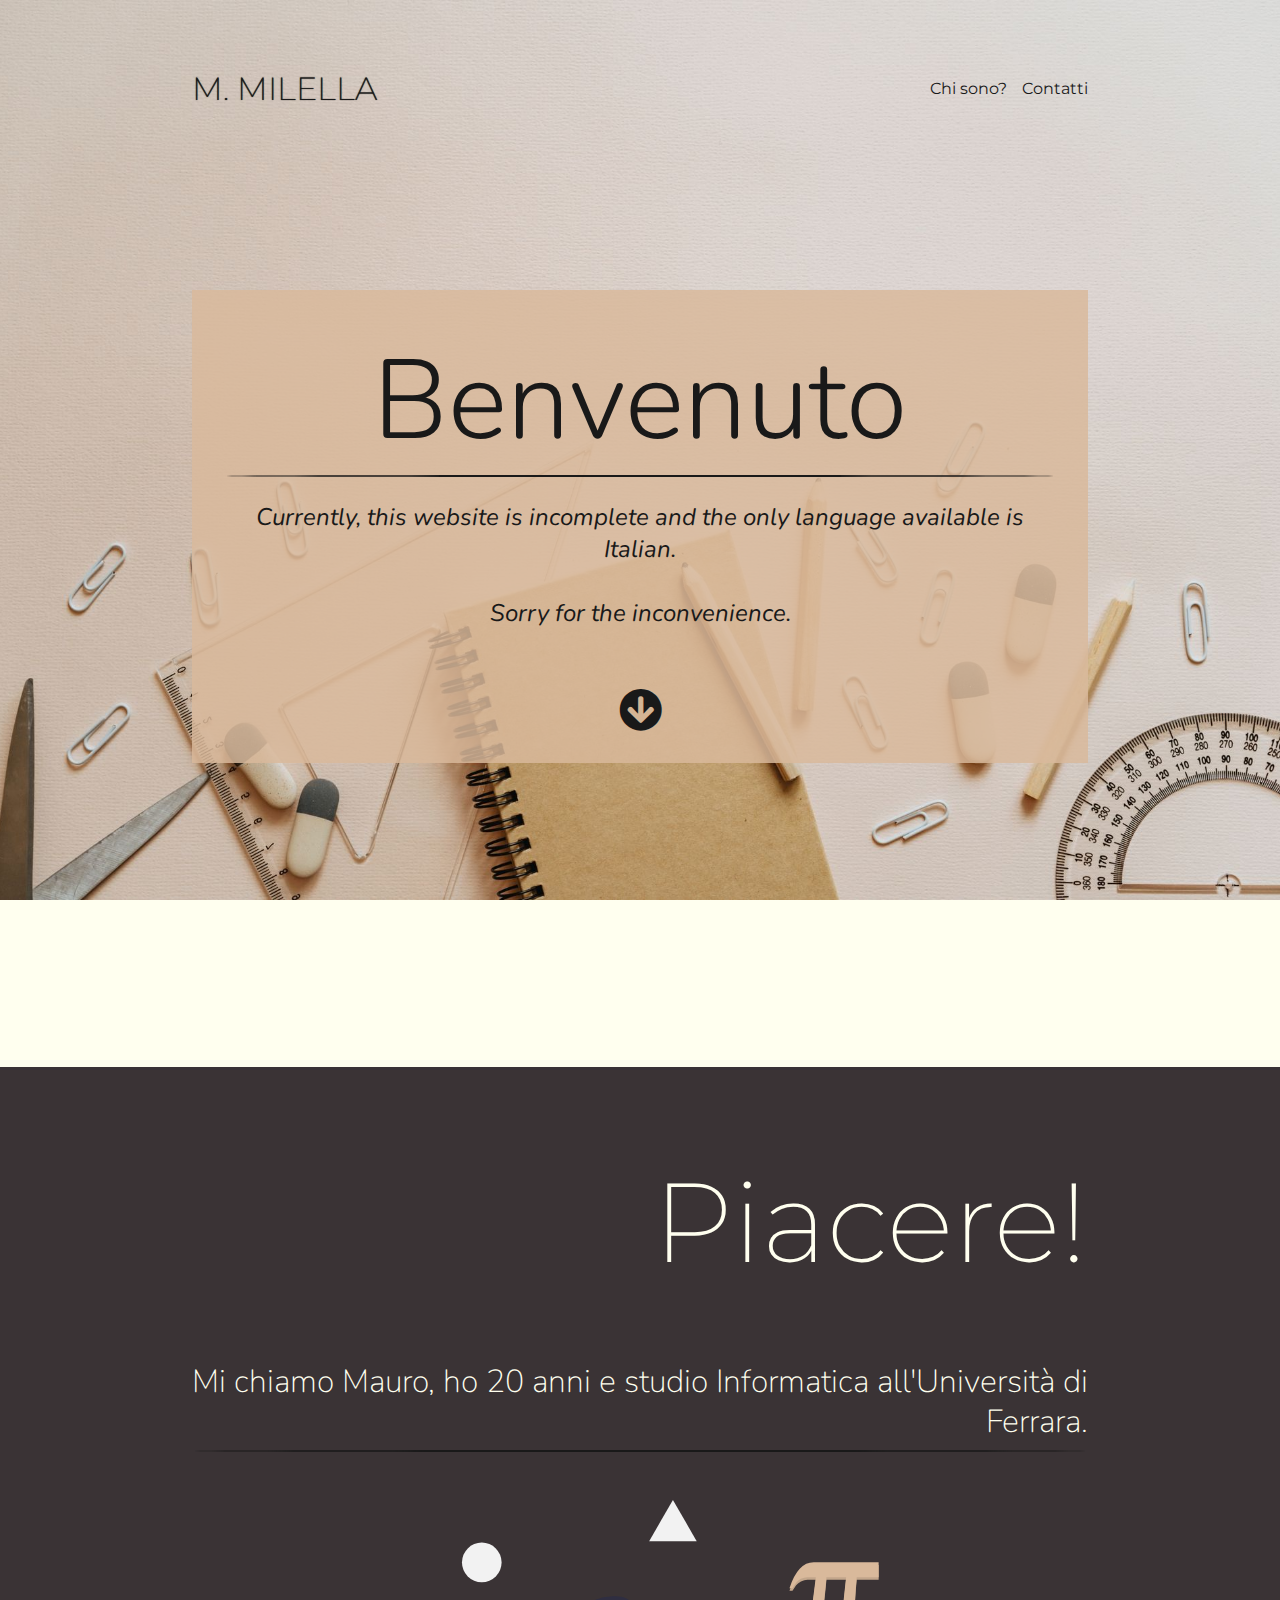
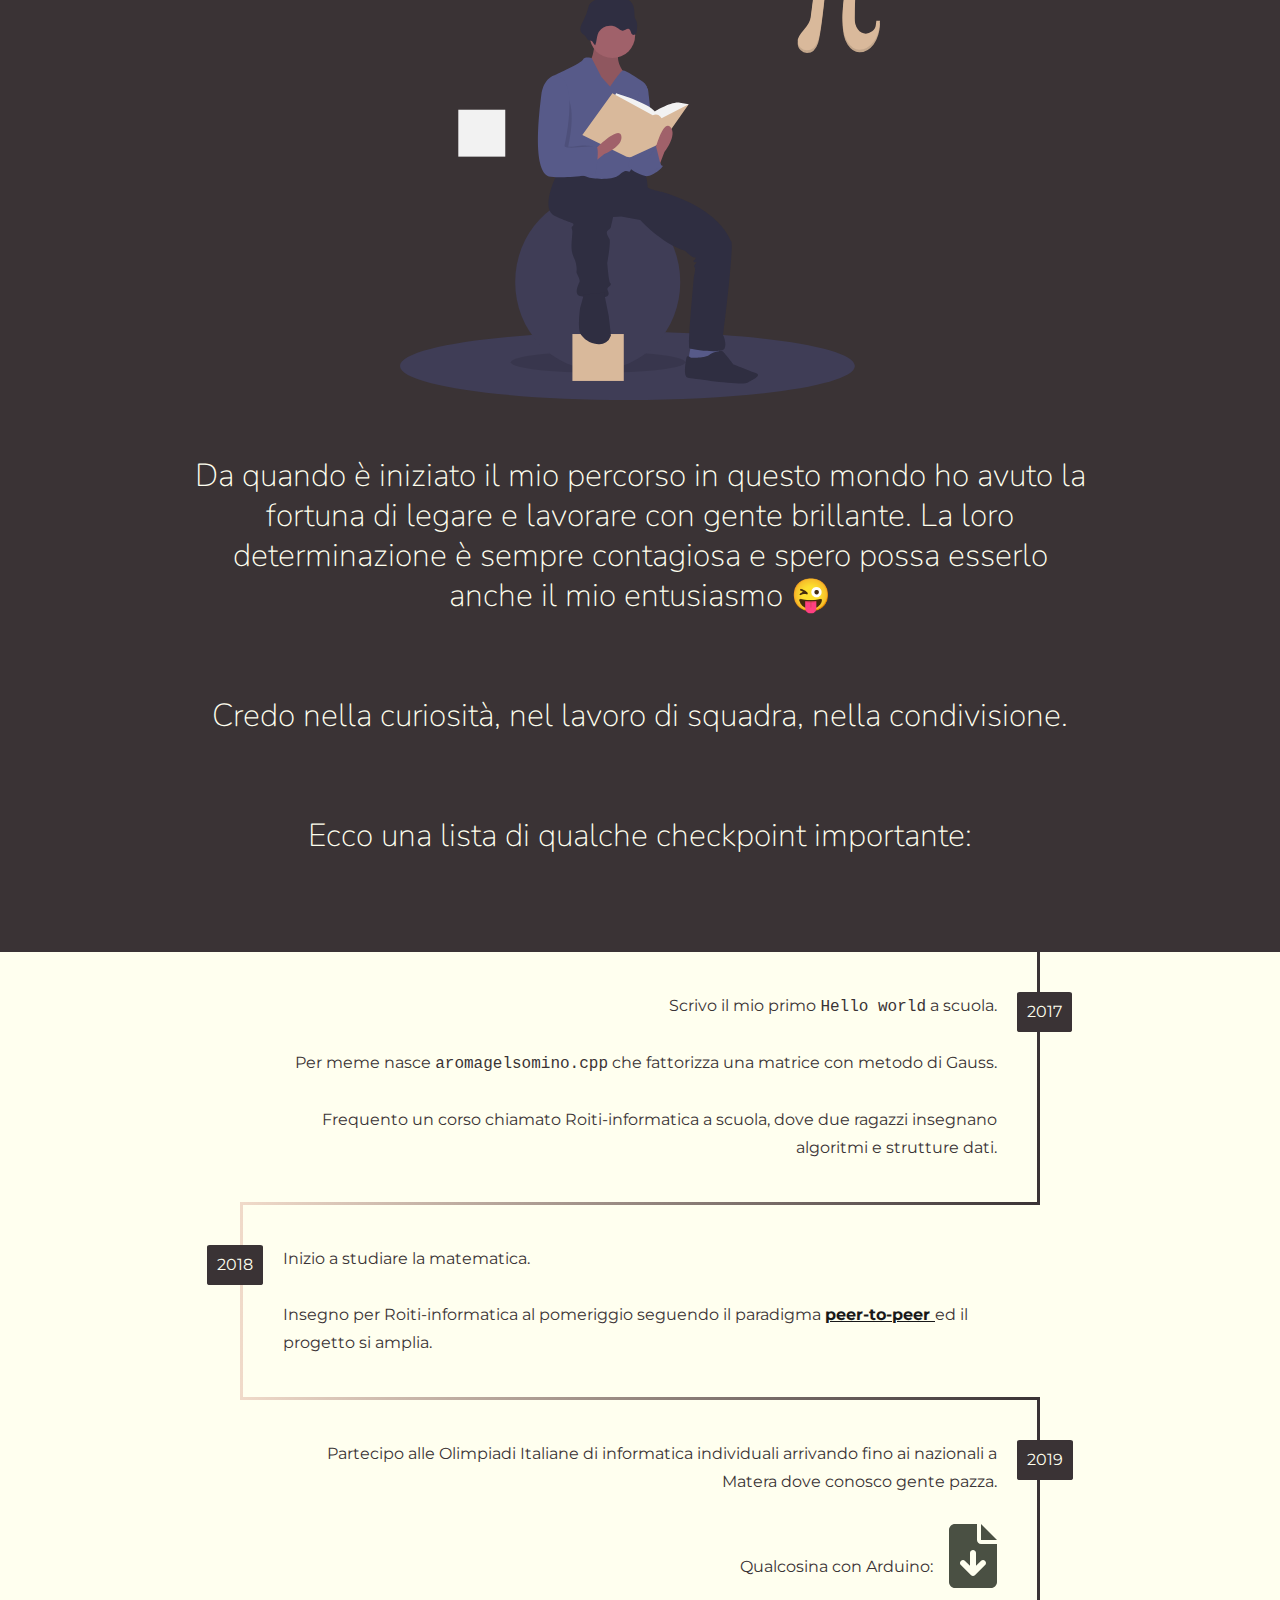
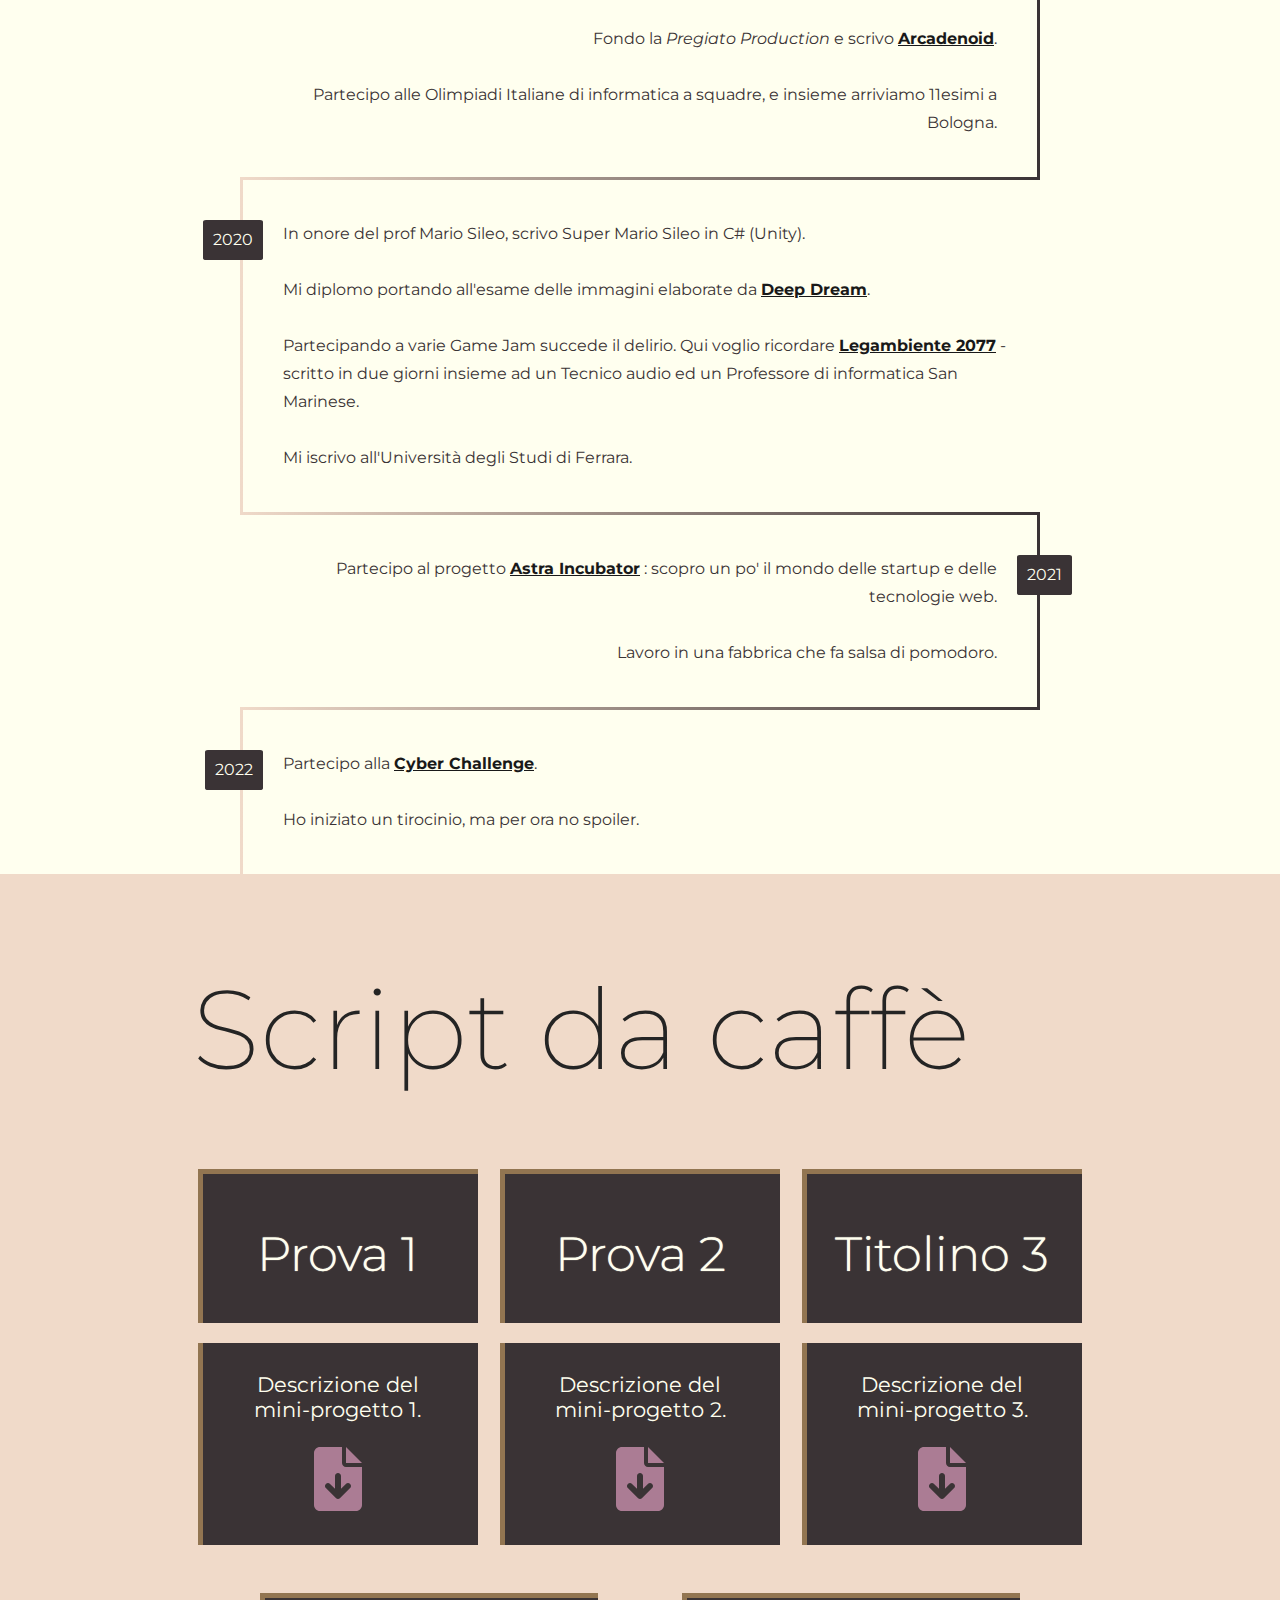
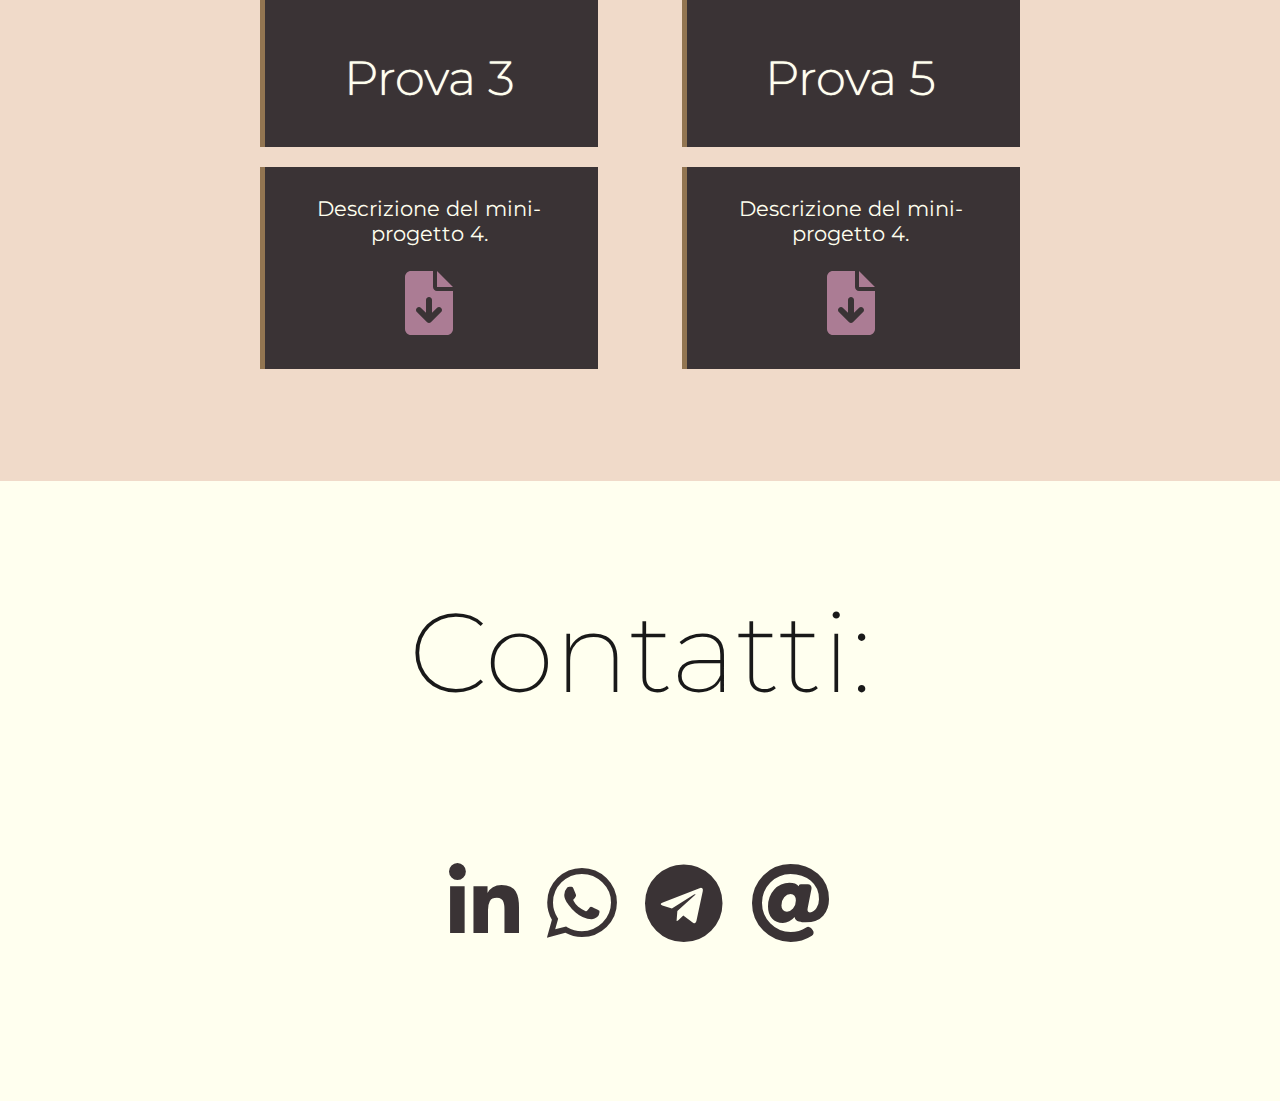
==== commit 4ce53c76: "Corrections" ====
--- a/index.html
+++ b/index.html
@@ -77,14 +77,14 @@
                 <h2 class="hero-subtitle w200" style="text-align: center; padding: 0;">
                     <br>
                     Da quando è iniziato il mio percorso in questo mondo ho avuto la fortuna di legare e lavorare con gente
-                    brillante a cui sono molto grato.
-                    <br><br>
-                    Credo nella curiosità e penso sia elettrizzante condividere i propri progressi con gli altri.
+                    brillante. La loro determinazione è sempre contagiosa e spero possa esserlo anche il mio entusiasmo 😜
+                    <br><br><br>
+                    Credo nella curiosità, nel lavoro di squadra, nella condivisione.
                 </h2>
             </div>
             <h2 class="hero-subtitle w200" style="text-align: center; padding-bottom: 6rem;">
-                <br>
-                Spero che il mio entusiasmo possa essere contagioso 😜
+                <br><br>
+                Ecco una lista di qualche checkpoint importante:
             </h2>
         </div>
 
@@ -116,7 +116,7 @@
             Partecipo alle Olimpiadi Italiane di informatica a squadre, e insieme arriviamo 11esimi a Bologna.
         </p>
         <p class="timeline-p">
-            In onore del professore Mario Sileo, scrivo Super Mario Sileo in C# (Unity).
+            In onore del prof Mario Sileo, scrivo Super Mario Sileo in C# (Unity).
             <br> <br>
             Mi diplomo portando all'esame delle immagini elaborate da <a class="boldunderline" href="https://it.wikipedia.org/wiki/Deep_Dream">Deep Dream</a>.
             <br> <br>
@@ -132,7 +132,7 @@
         <p class="timeline-p"> 
             Partecipo alla <a class="boldunderline" href="https://cyberchallenge.it">Cyber Challenge</a>.
             <br> <br>
-            
+            Ho iniziato un tirocinio, ma per ora no spoiler.
         </p>
        </div>
 
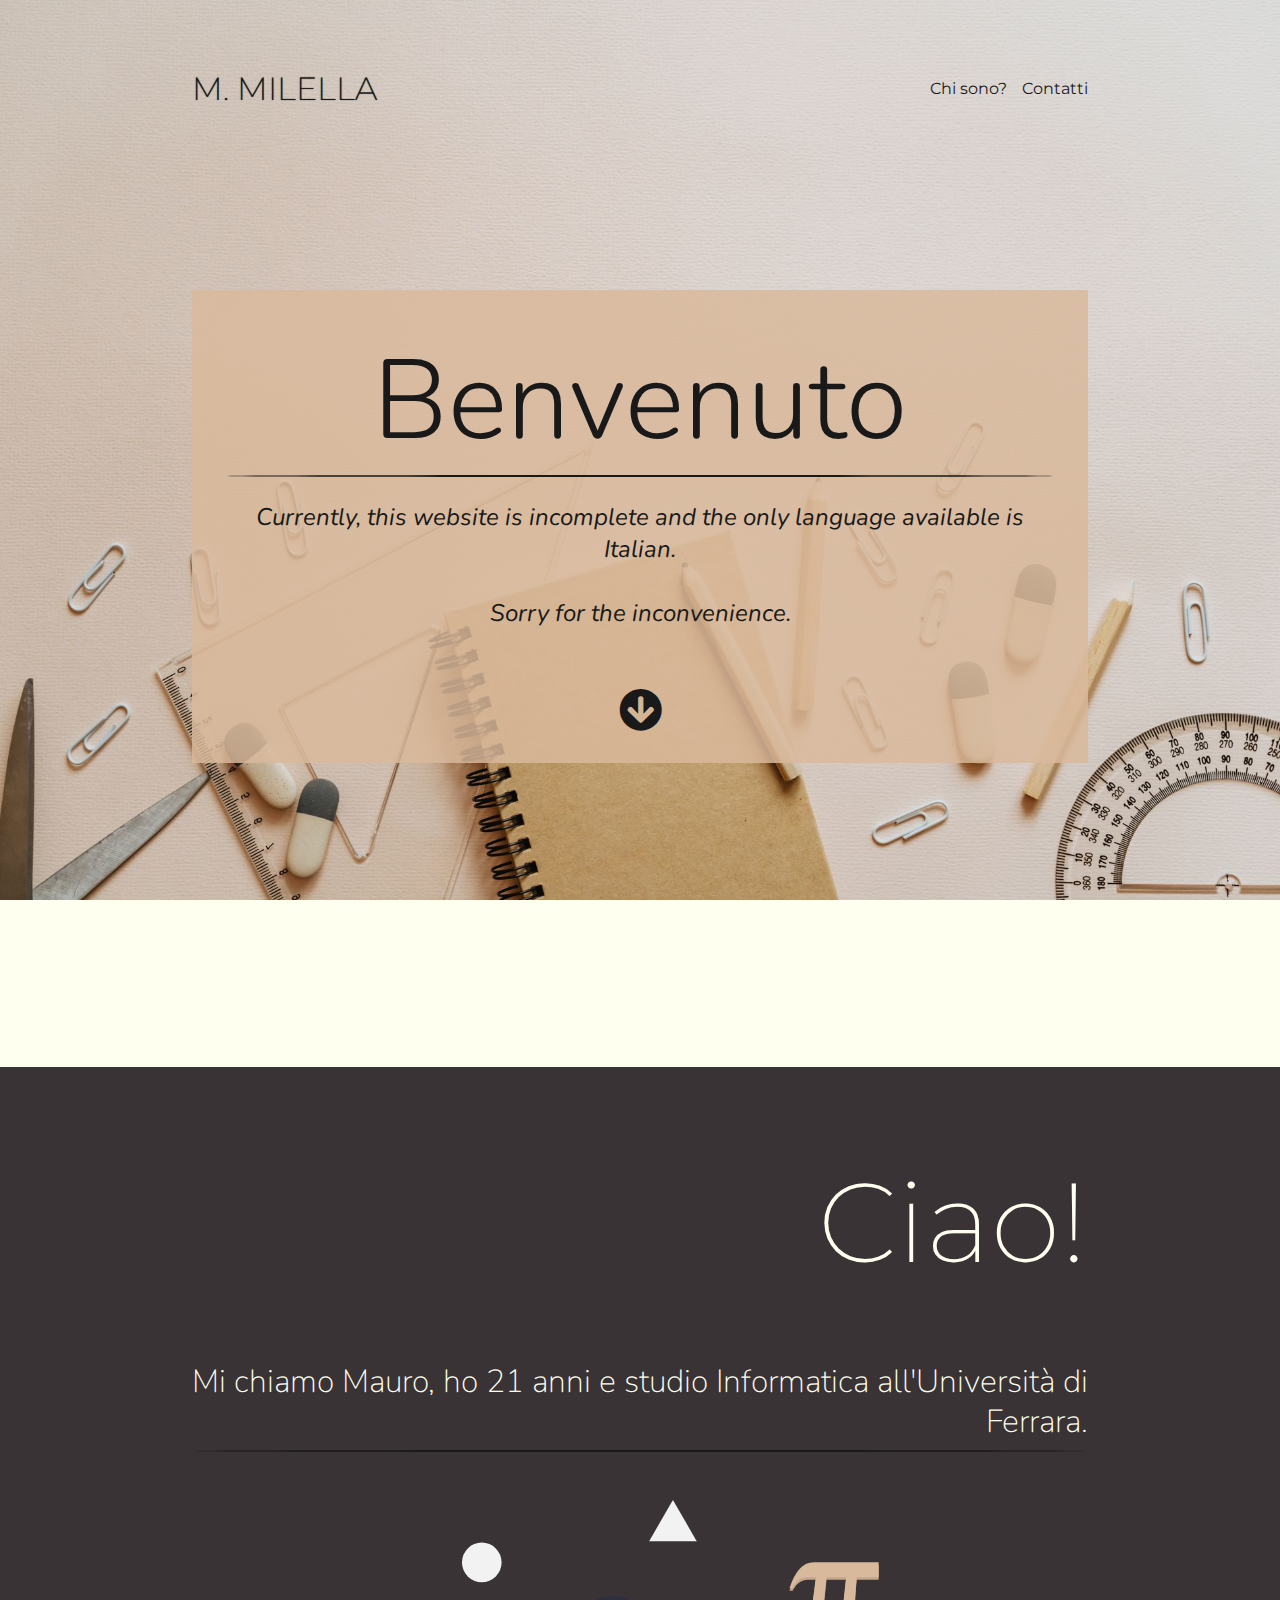
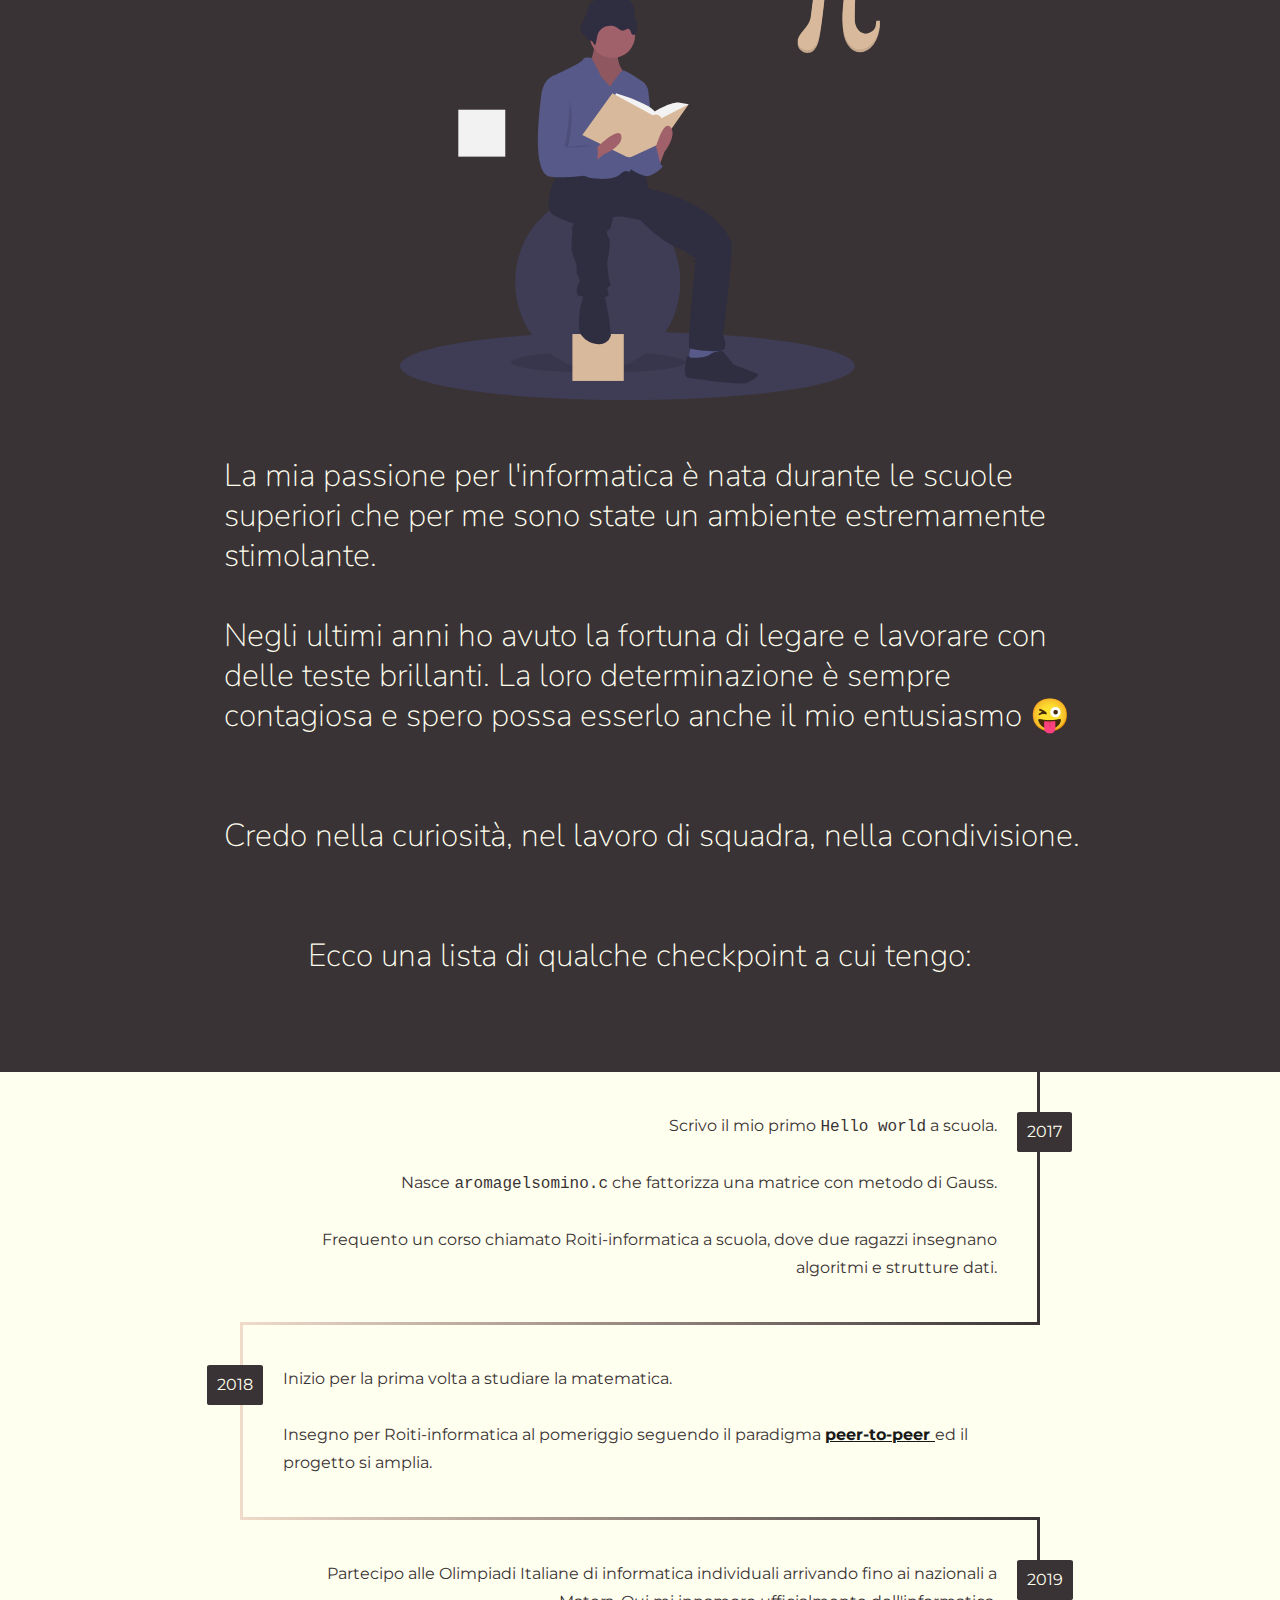
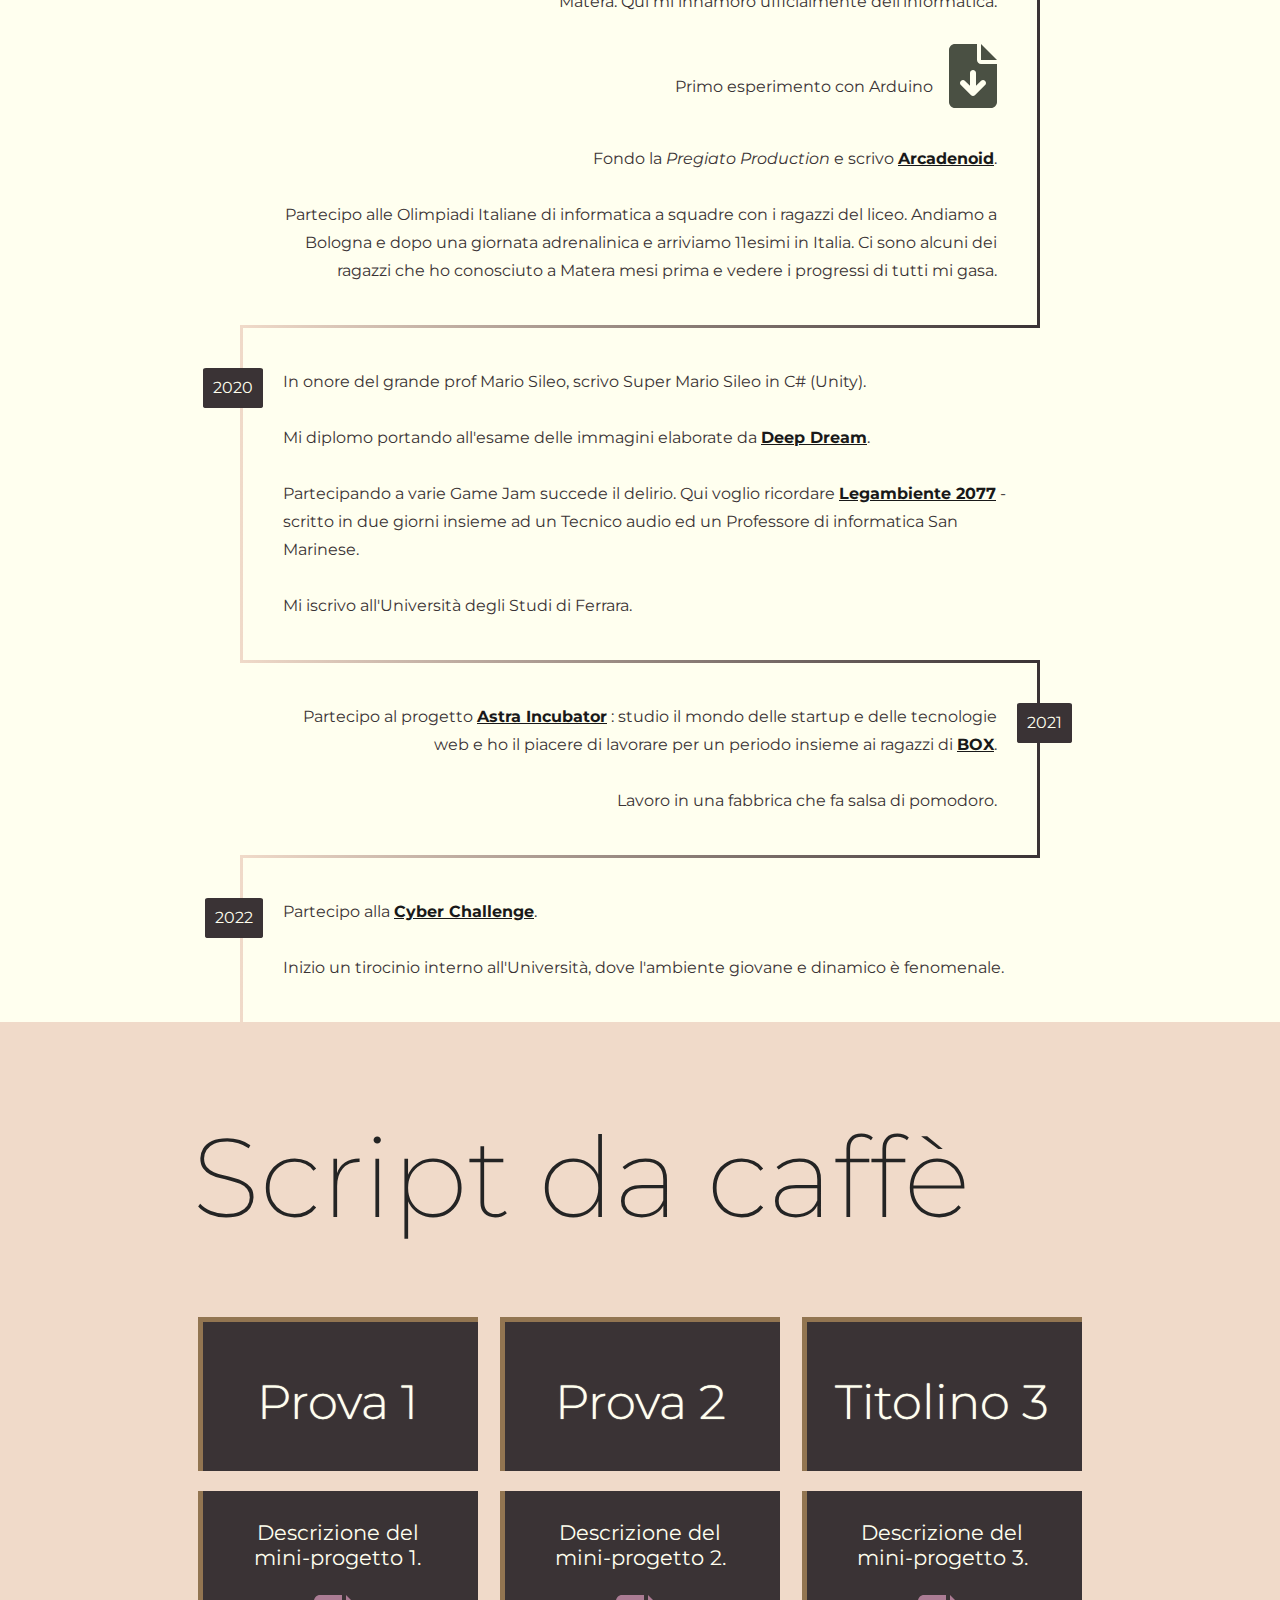
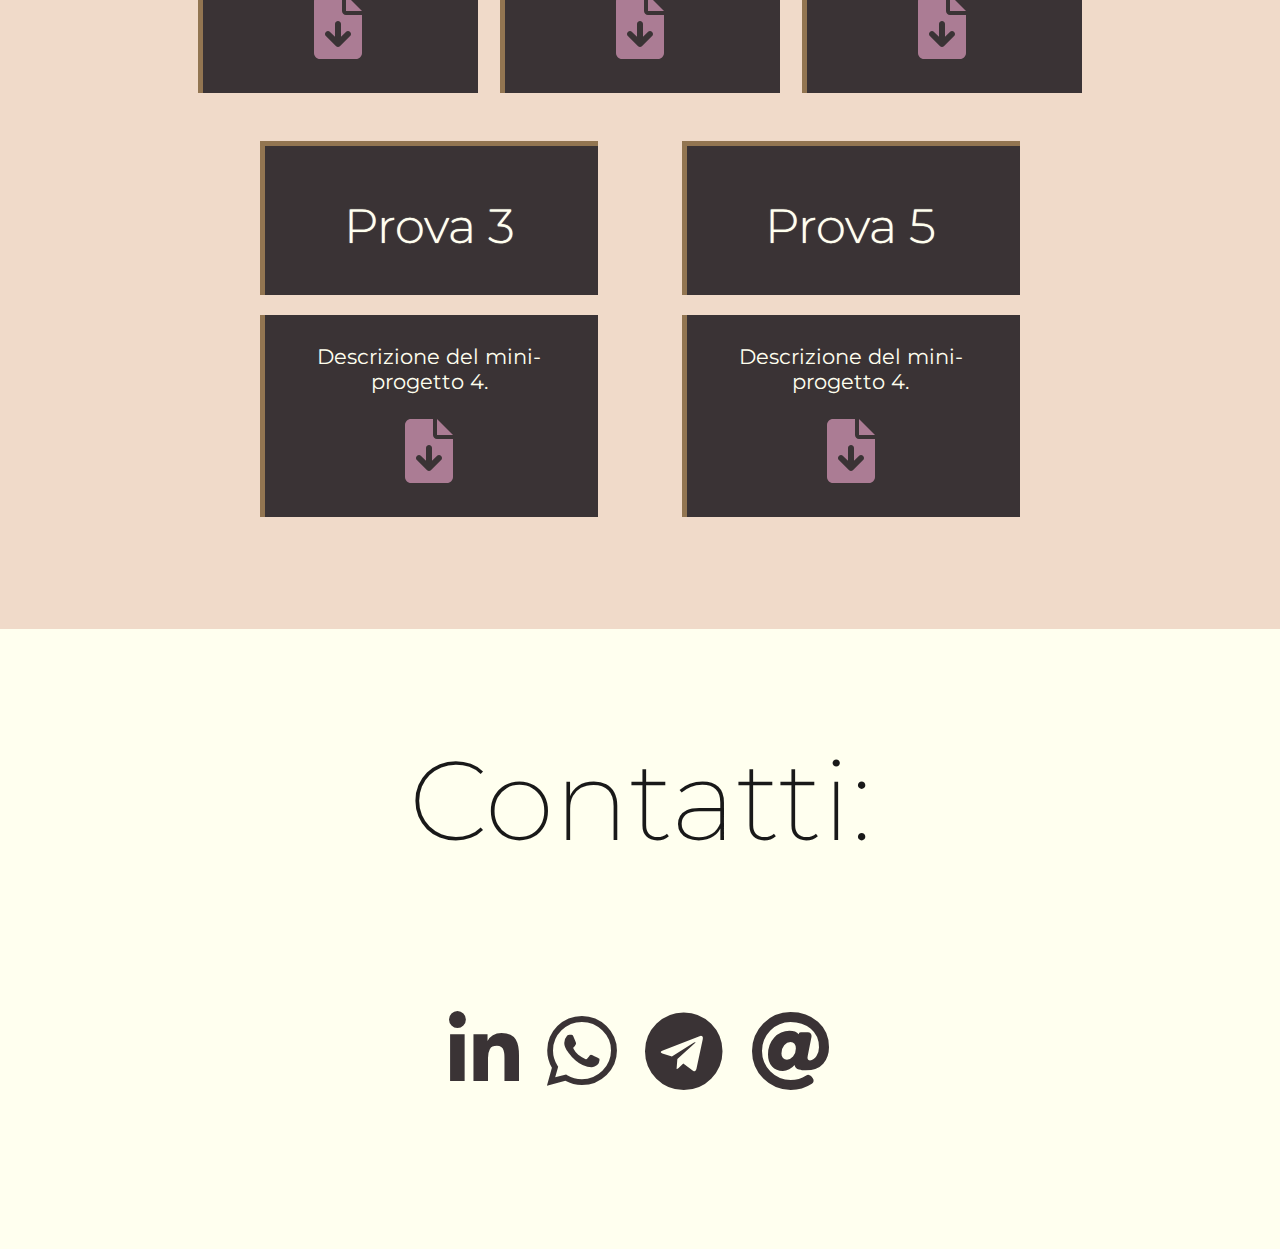
==== commit fa2a9971: "timeline update" ====
--- a/index.html
+++ b/index.html
@@ -60,10 +60,10 @@
 
     <!-- Informative section -->
     <section class="container" id="presentationSection" style="color: var(--background); padding-top: 1rem; background-color: var(--coffe); text-align: right; line-height: 2.5em;">
-        <h1 class="hero-title w200">Piacere!</h1>
-        <div class="flex-row">
+        <h1 class="hero-title w200">Ciao!</h1>
+        <div class="flex-row" style="justify-content: center;">
             <h2 class="hero-subtitle w200">
-                Mi chiamo Mauro, ho 20 anni e studio Informatica all'Università di Ferrara. 
+                Mi chiamo Mauro, ho 21 anni e studio Informatica all'Università di Ferrara. 
             </h2>
         </div>
         <hr class="hr-line">
@@ -74,17 +74,18 @@
                 <img class="image" src="./imgs/mathematics.svg"></img>
             </div>
             <div class="flex-column fb-standard" id="undershift">
-                <h2 class="hero-subtitle w200" style="text-align: center; padding: 0;">
+                <h2 class="hero-subtitle w200" style="text-align: left; margin-left: 1em;">
                     <br>
-                    Da quando è iniziato il mio percorso in questo mondo ho avuto la fortuna di legare e lavorare con gente
-                    brillante. La loro determinazione è sempre contagiosa e spero possa esserlo anche il mio entusiasmo 😜
+                    La mia passione per l'informatica è nata durante le scuole superiori che per me sono state un ambiente estremamente stimolante. <br><br>
+                    Negli ultimi anni ho avuto la fortuna di legare e lavorare con delle teste brillanti. 
+                    La loro determinazione è sempre contagiosa e spero possa esserlo anche il mio entusiasmo 😜
                     <br><br><br>
                     Credo nella curiosità, nel lavoro di squadra, nella condivisione.
                 </h2>
             </div>
-            <h2 class="hero-subtitle w200" style="text-align: center; padding-bottom: 6rem;">
+            <h2 class="hero-subtitle w200" style="text-align: left; padding-bottom: 6rem;">
                 <br><br>
-                Ecco una lista di qualche checkpoint importante:
+                Ecco una lista di qualche checkpoint a cui tengo:
             </h2>
         </div>
 
@@ -94,29 +95,29 @@
         <p class="timeline-p"> 
             Scrivo il mio primo <code>Hello world</code> a scuola.  
             <br> <br>
-            Per meme nasce <code>aromagelsomino.cpp</code> che fattorizza una matrice con metodo di Gauss.
+            Nasce <code>aromagelsomino.c</code> che fattorizza una matrice con metodo di Gauss.
             <br> <br> 
             Frequento un corso chiamato Roiti-informatica a scuola, dove due ragazzi insegnano algoritmi e strutture dati. 
         </p>
-        <p class="timeline-p"> Inizio a studiare la matematica.
+        <p class="timeline-p"> Inizio per la prima volta a studiare la matematica.
              <br> <br>Insegno per Roiti-informatica al pomeriggio seguendo il paradigma <a style="font-weight: bold; color: var(--text);" href="https://it.wikipedia.org/wiki/Peer_education#:~:text=Nell'educazione%20tra%20pari%20(in,entroterra%20culturale%20o%20esperienze%20vissute.">peer-to-peer </a> 
                     ed il progetto si amplia.
             </p>
 
         <p class="timeline-p">
-            Partecipo alle Olimpiadi Italiane di informatica individuali arrivando fino ai nazionali a Matera dove conosco gente pazza.
-            <br> <br>
-            <span style="position: relative; right: 0.75rem; bottom: 1rem;">Qualcosina con Arduino: </span>
+            Partecipo alle Olimpiadi Italiane di informatica individuali arrivando fino ai nazionali a Matera. Qui mi innamoro ufficialmente dell'informatica.
+            <br> <br>
+            <span style="position: relative; right: 0.75rem; bottom: 1rem;">Primo esperimento con Arduino </span>
             <a href="./downloadables/Altilium.pdf" download >
                 <svg style="max-width: 3rem; position:relative;" xmlns="http://www.w3.org/2000/svg" viewBox="0 0 384 512"><!--! Font Awesome Pro 6.0.0 by @fontawesome - https://fontawesome.com License - https://fontawesome.com/license (Commercial License) Copyright 2022 Fonticons, Inc. --><path fill="#4A5043" d="M384 128h-128V0L384 128zM256 160H384v304c0 26.51-21.49 48-48 48h-288C21.49 512 0 490.5 0 464v-416C0 21.49 21.49 0 48 0H224l.0039 128C224 145.7 238.3 160 256 160zM255 295L216 334.1V232c0-13.25-10.75-24-24-24S168 218.8 168 232v102.1L128.1 295C124.3 290.3 118.2 288 112 288S99.72 290.3 95.03 295c-9.375 9.375-9.375 24.56 0 33.94l80 80c9.375 9.375 24.56 9.375 33.94 0l80-80c9.375-9.375 9.375-24.56 0-33.94S264.4 285.7 255 295z"/></svg>
             </a>
             <br> <br>
             Fondo la <span style="font-style: italic;"  >Pregiato Production</span> e scrivo <a class="boldunderline" href="https://play.google.com/store/apps/details?id=com.PregiatoProduction.Arcadenoid&hl=it&gl=US">Arcadenoid</a>.
             <br> <br>
-            Partecipo alle Olimpiadi Italiane di informatica a squadre, e insieme arriviamo 11esimi a Bologna.
+            Partecipo alle Olimpiadi Italiane di informatica a squadre con i ragazzi del liceo. Andiamo a Bologna e dopo una giornata adrenalinica e arriviamo 11esimi in Italia. Ci sono alcuni dei ragazzi che ho conosciuto a Matera mesi prima e vedere i progressi di tutti mi gasa.
         </p>
         <p class="timeline-p">
-            In onore del prof Mario Sileo, scrivo Super Mario Sileo in C# (Unity).
+            In onore del grande prof Mario Sileo, scrivo Super Mario Sileo in C# (Unity).
             <br> <br>
             Mi diplomo portando all'esame delle immagini elaborate da <a class="boldunderline" href="https://it.wikipedia.org/wiki/Deep_Dream">Deep Dream</a>.
             <br> <br>
@@ -125,14 +126,14 @@
             Mi iscrivo all'Università degli Studi di Ferrara.
         </p>
         <p class="timeline-p"> 
-            Partecipo al progetto <a class="boldunderline" href="https://astraincubator.com/">Astra Incubator</a> : scopro un po' il mondo delle startup e delle tecnologie web.
+            Partecipo al progetto <a class="boldunderline" href="https://astraincubator.com/">Astra Incubator</a> : studio il mondo delle startup e delle tecnologie web e ho il piacere di lavorare per un periodo insieme ai ragazzi di  <a class="boldunderline" href="https://www.dootbox.it/">BOX</a>.
             <br> <br>
             Lavoro in una fabbrica che fa salsa di pomodoro.
         </p>
         <p class="timeline-p"> 
             Partecipo alla <a class="boldunderline" href="https://cyberchallenge.it">Cyber Challenge</a>.
             <br> <br>
-            Ho iniziato un tirocinio, ma per ora no spoiler.
+            Inizio un tirocinio interno all'Università, dove l'ambiente giovane e dinamico è fenomenale.
         </p>
        </div>
 
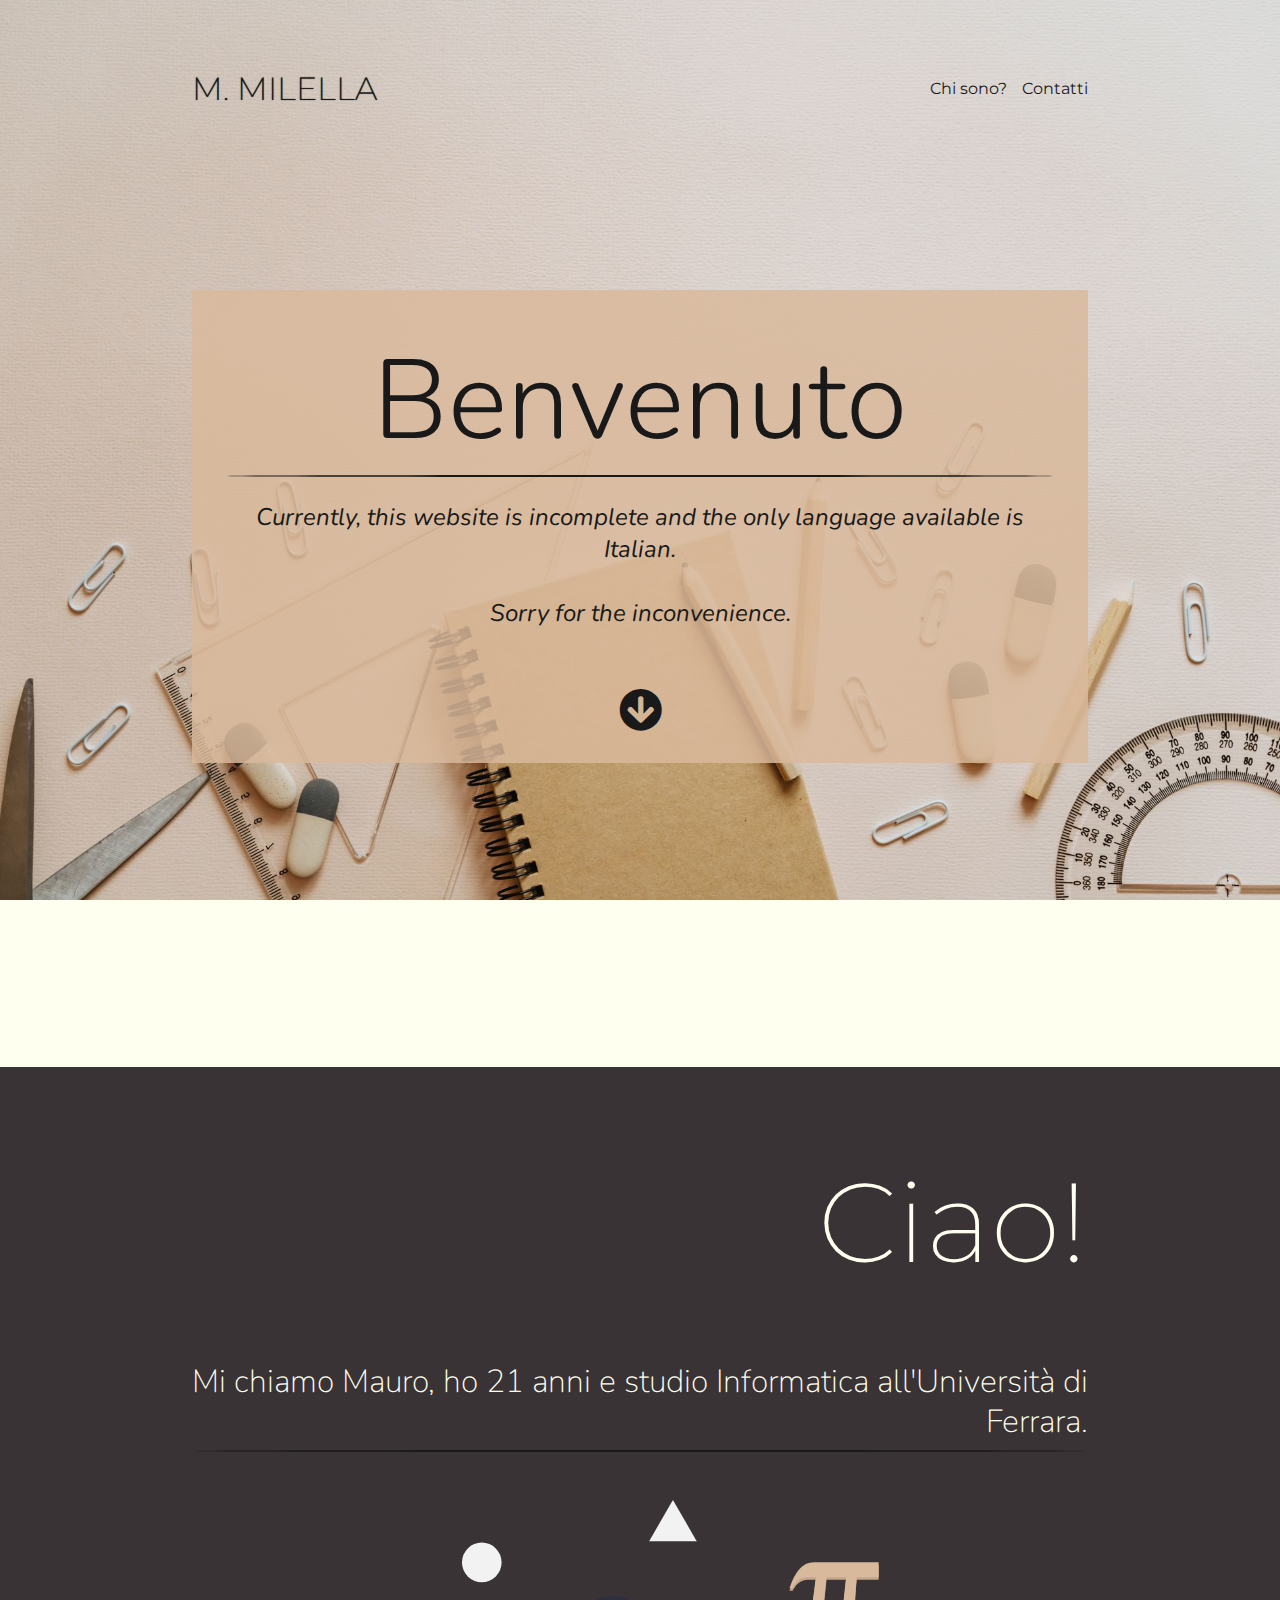
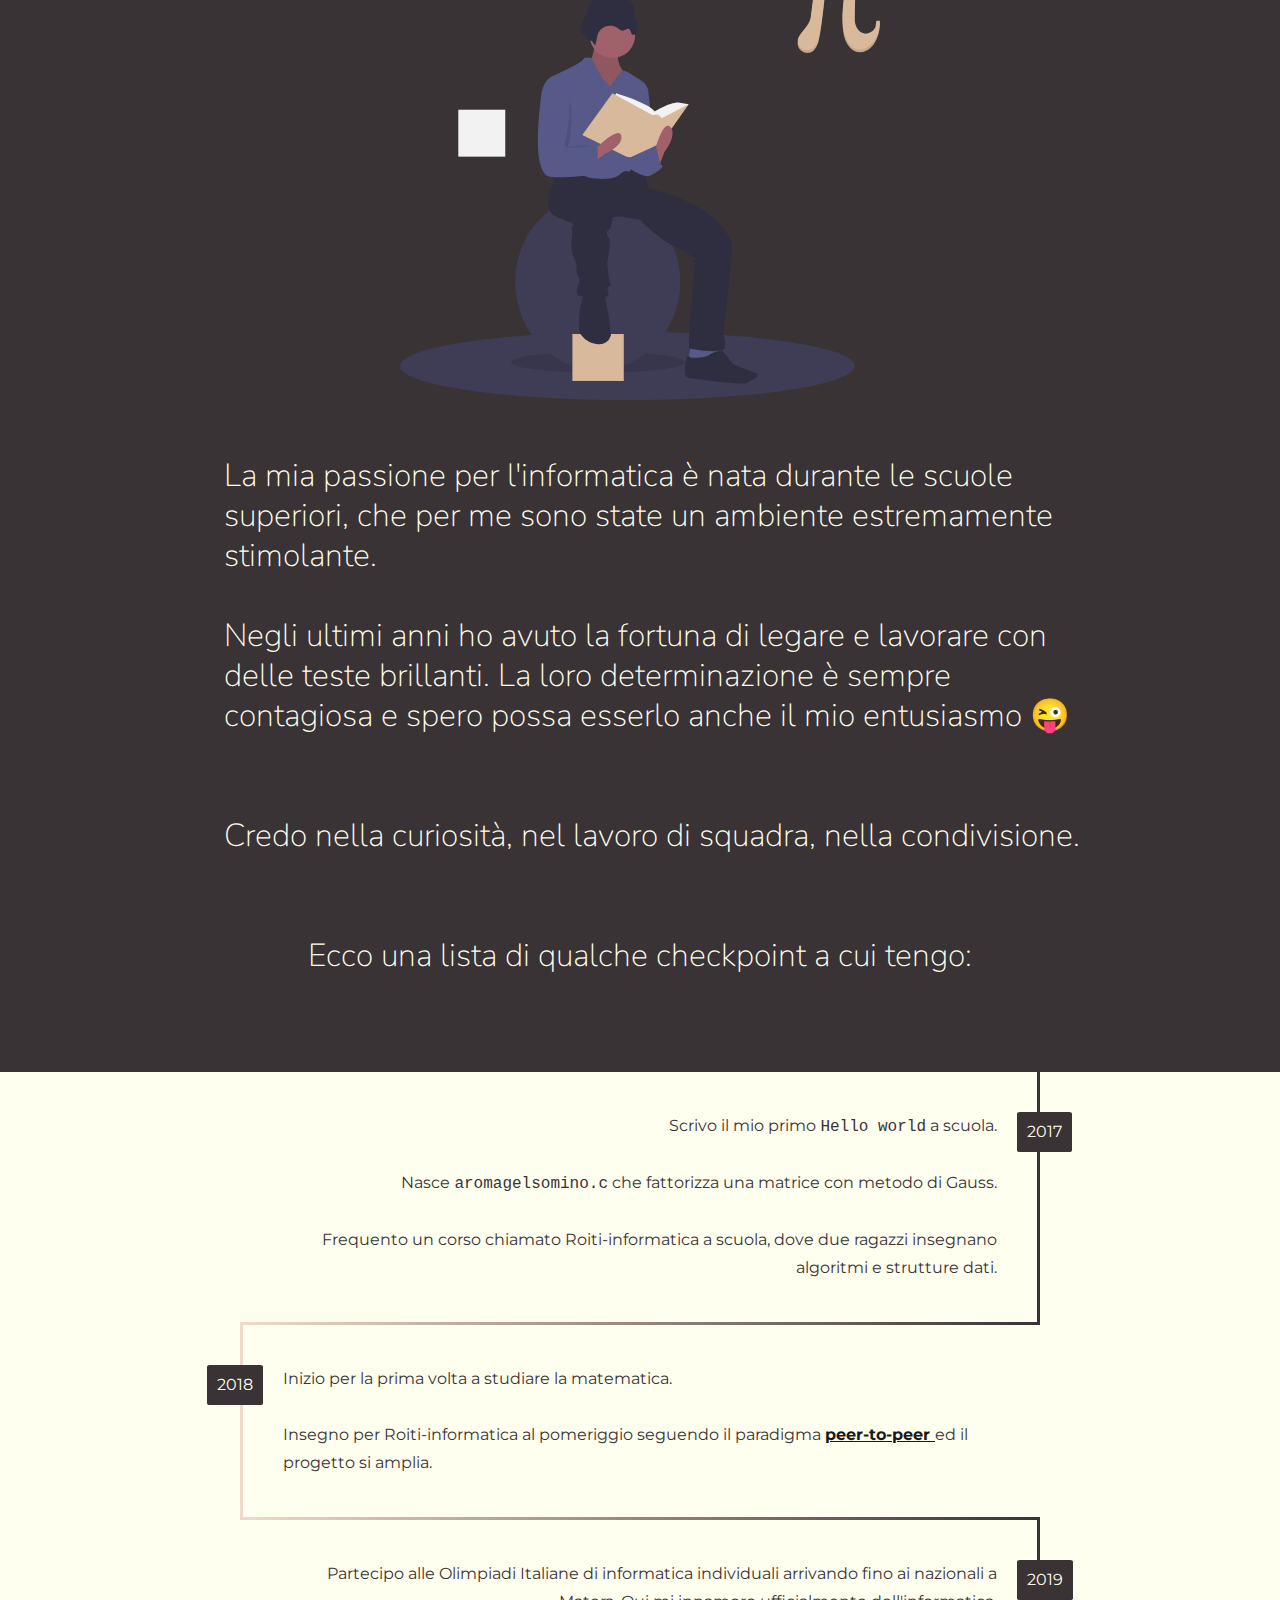
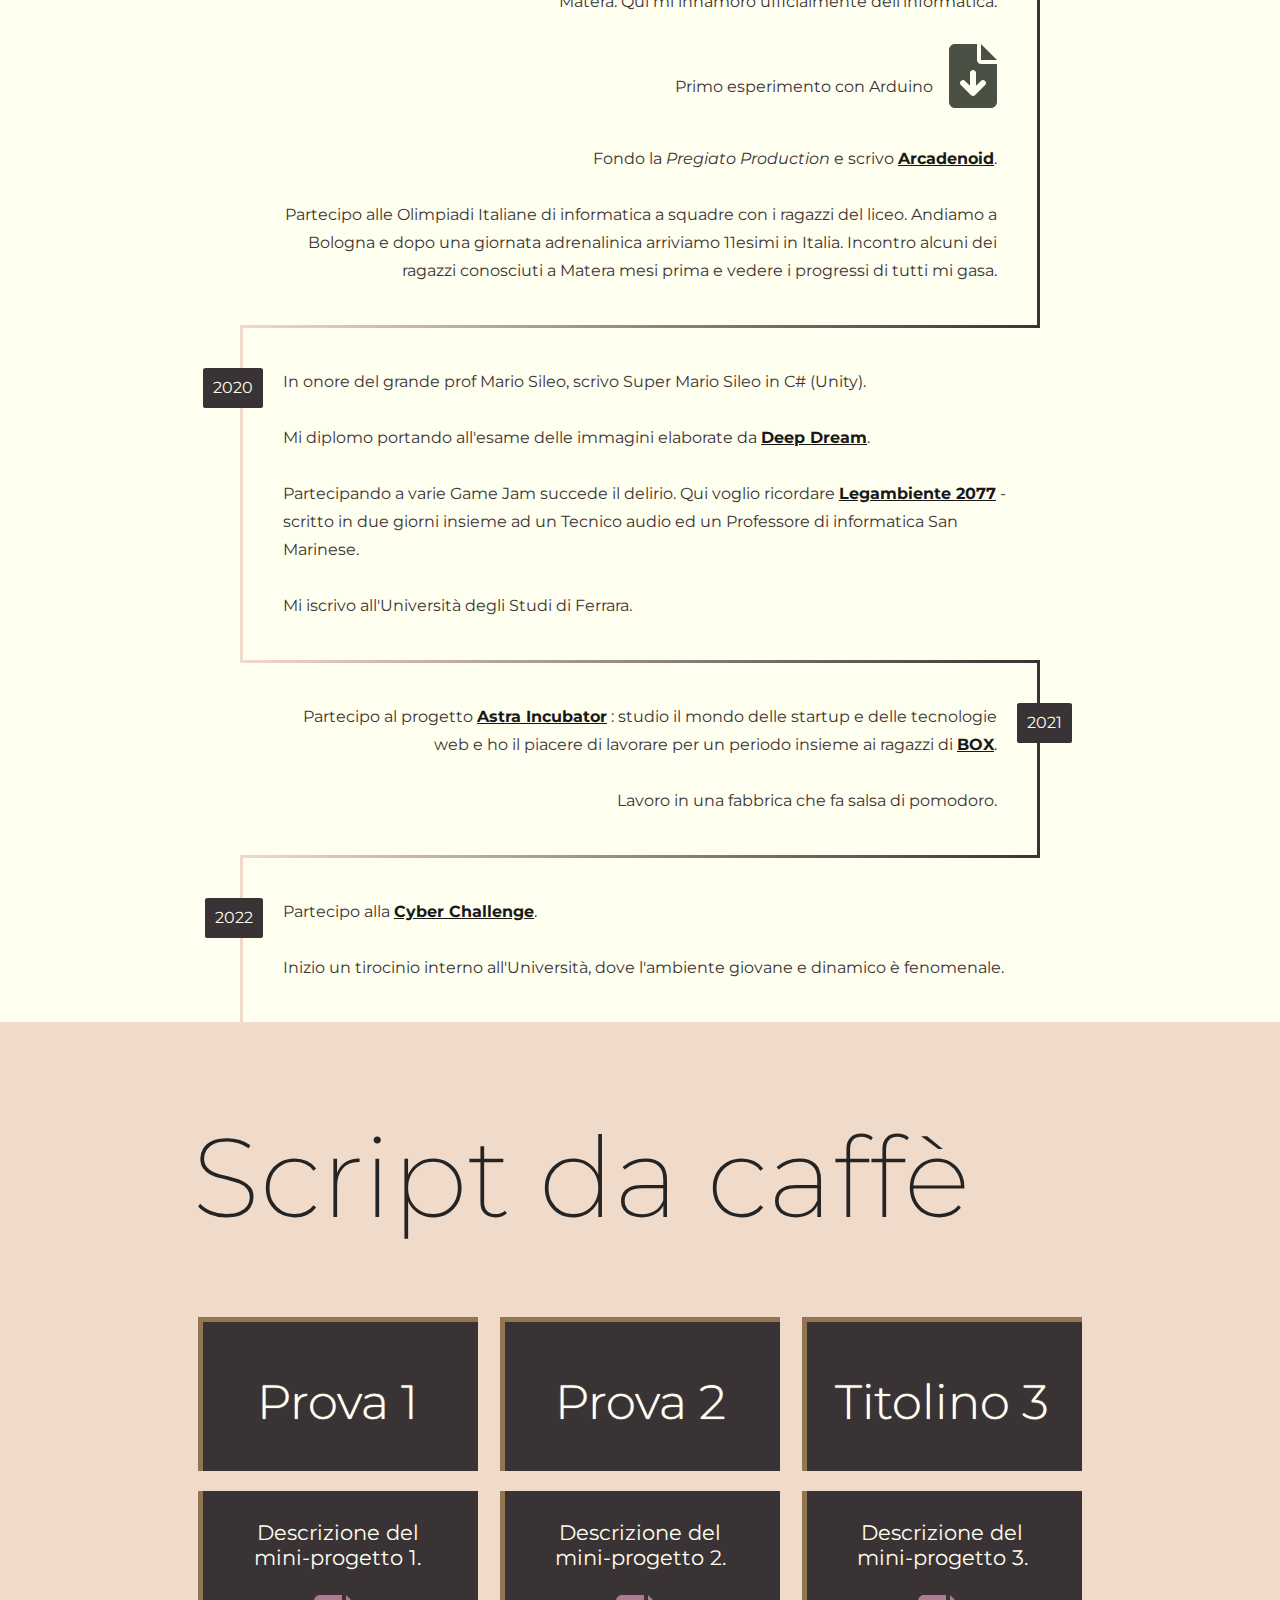
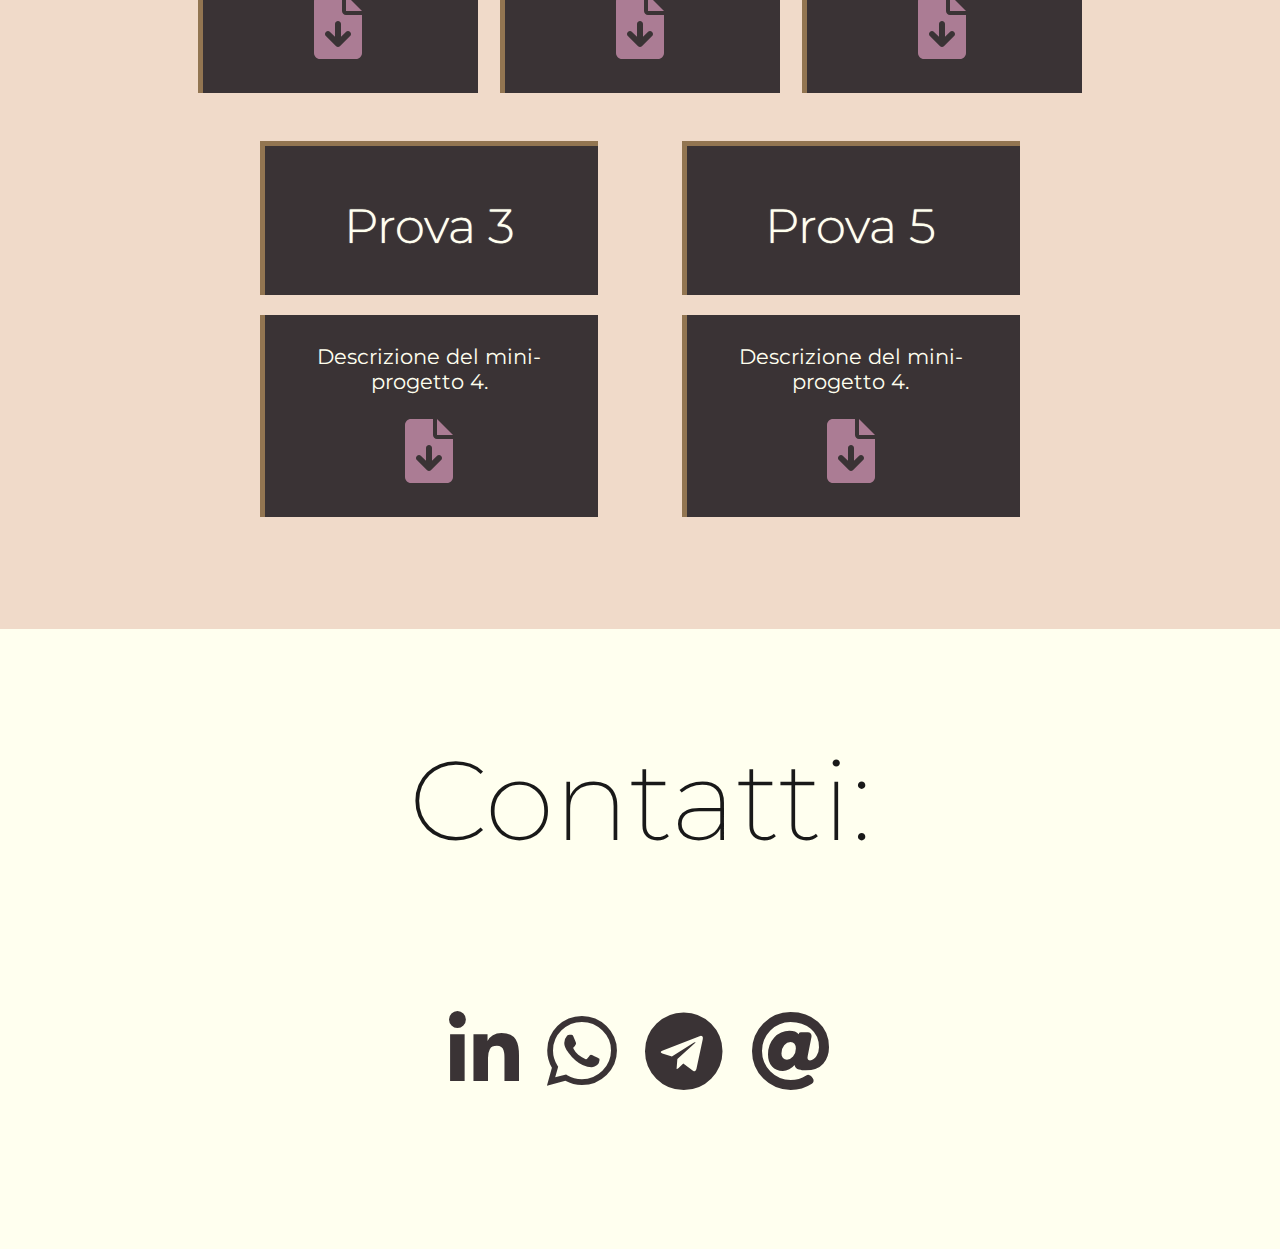
==== commit d4515db2: "typo" ====
--- a/index.html
+++ b/index.html
@@ -76,7 +76,7 @@
             <div class="flex-column fb-standard" id="undershift">
                 <h2 class="hero-subtitle w200" style="text-align: left; margin-left: 1em;">
                     <br>
-                    La mia passione per l'informatica è nata durante le scuole superiori che per me sono state un ambiente estremamente stimolante. <br><br>
+                    La mia passione per l'informatica è nata durante le scuole superiori, che per me sono state un ambiente estremamente stimolante. <br><br>
                     Negli ultimi anni ho avuto la fortuna di legare e lavorare con delle teste brillanti. 
                     La loro determinazione è sempre contagiosa e spero possa esserlo anche il mio entusiasmo 😜
                     <br><br><br>
@@ -114,7 +114,7 @@
             <br> <br>
             Fondo la <span style="font-style: italic;"  >Pregiato Production</span> e scrivo <a class="boldunderline" href="https://play.google.com/store/apps/details?id=com.PregiatoProduction.Arcadenoid&hl=it&gl=US">Arcadenoid</a>.
             <br> <br>
-            Partecipo alle Olimpiadi Italiane di informatica a squadre con i ragazzi del liceo. Andiamo a Bologna e dopo una giornata adrenalinica e arriviamo 11esimi in Italia. Ci sono alcuni dei ragazzi che ho conosciuto a Matera mesi prima e vedere i progressi di tutti mi gasa.
+            Partecipo alle Olimpiadi Italiane di informatica a squadre con i ragazzi del liceo. Andiamo a Bologna e dopo una giornata adrenalinica arriviamo 11esimi in Italia. Incontro alcuni dei ragazzi conosciuti a Matera mesi prima e vedere i progressi di tutti mi gasa.
         </p>
         <p class="timeline-p">
             In onore del grande prof Mario Sileo, scrivo Super Mario Sileo in C# (Unity).
